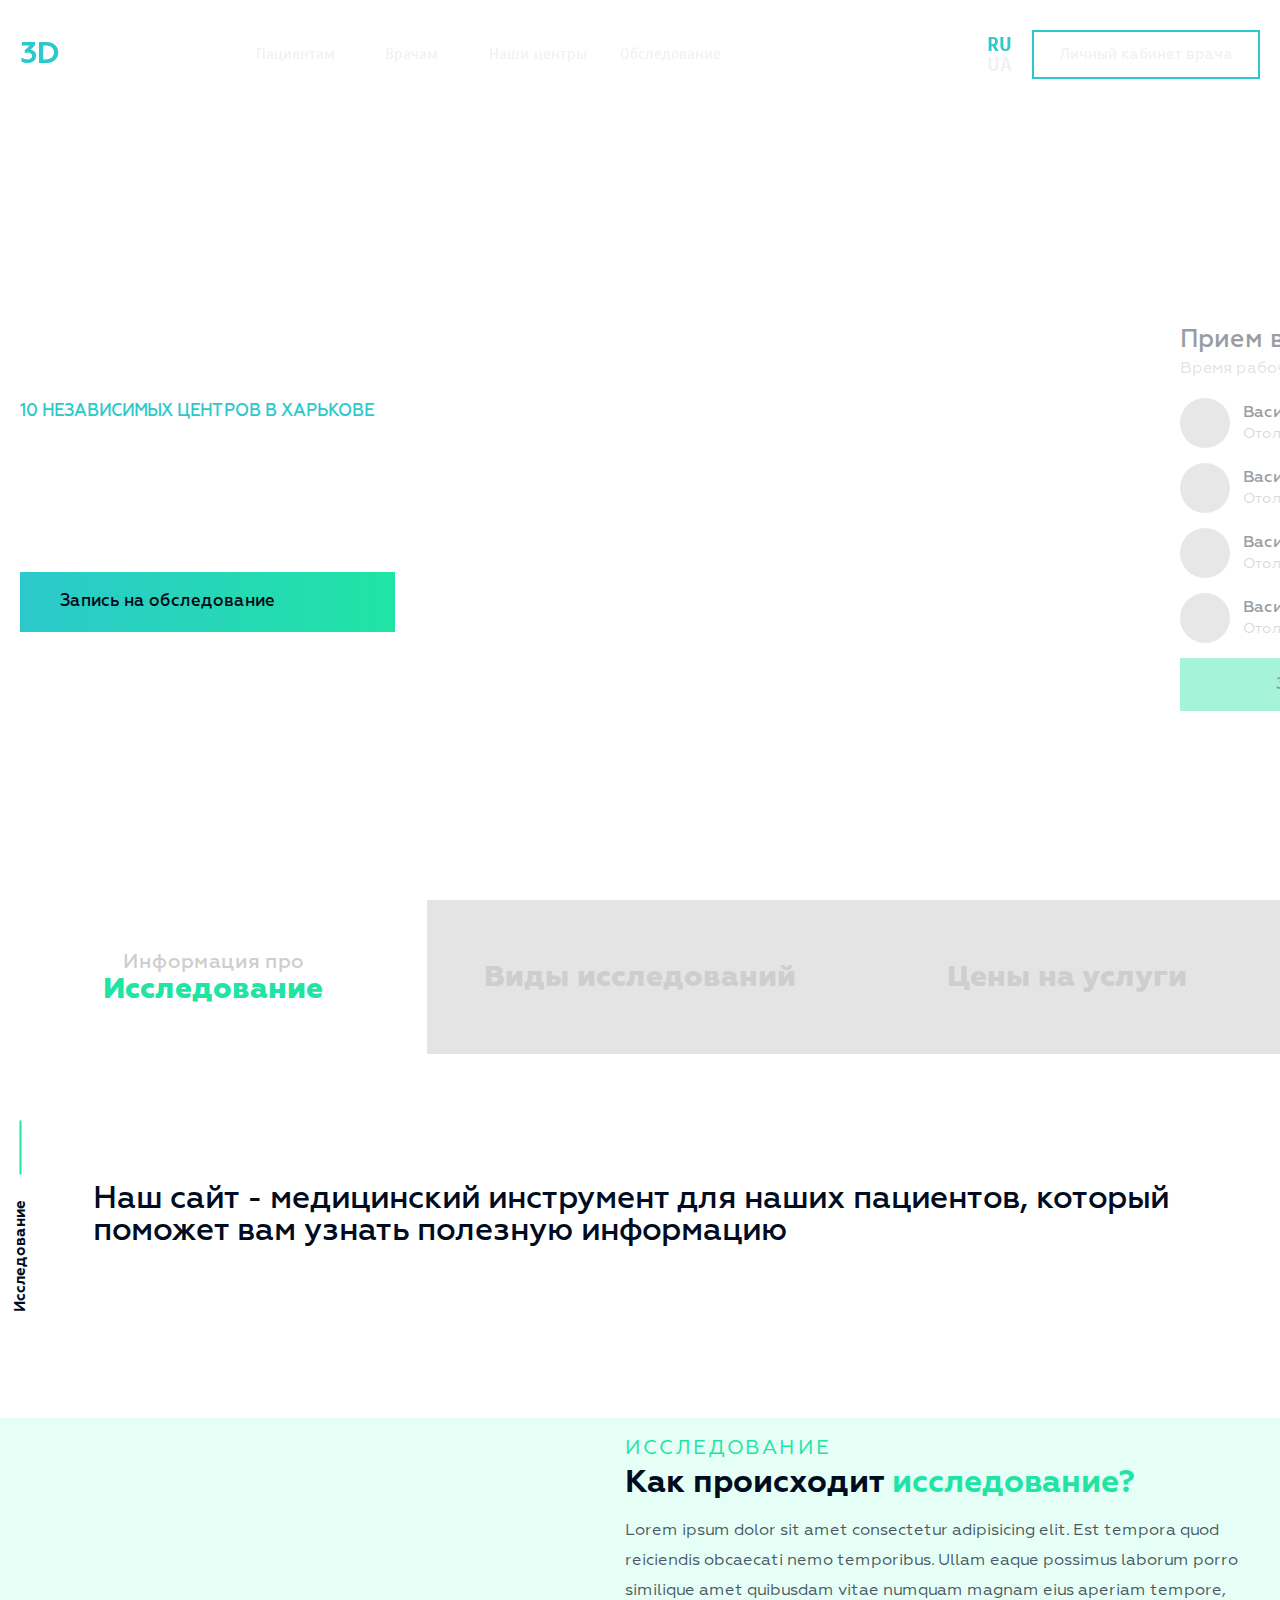
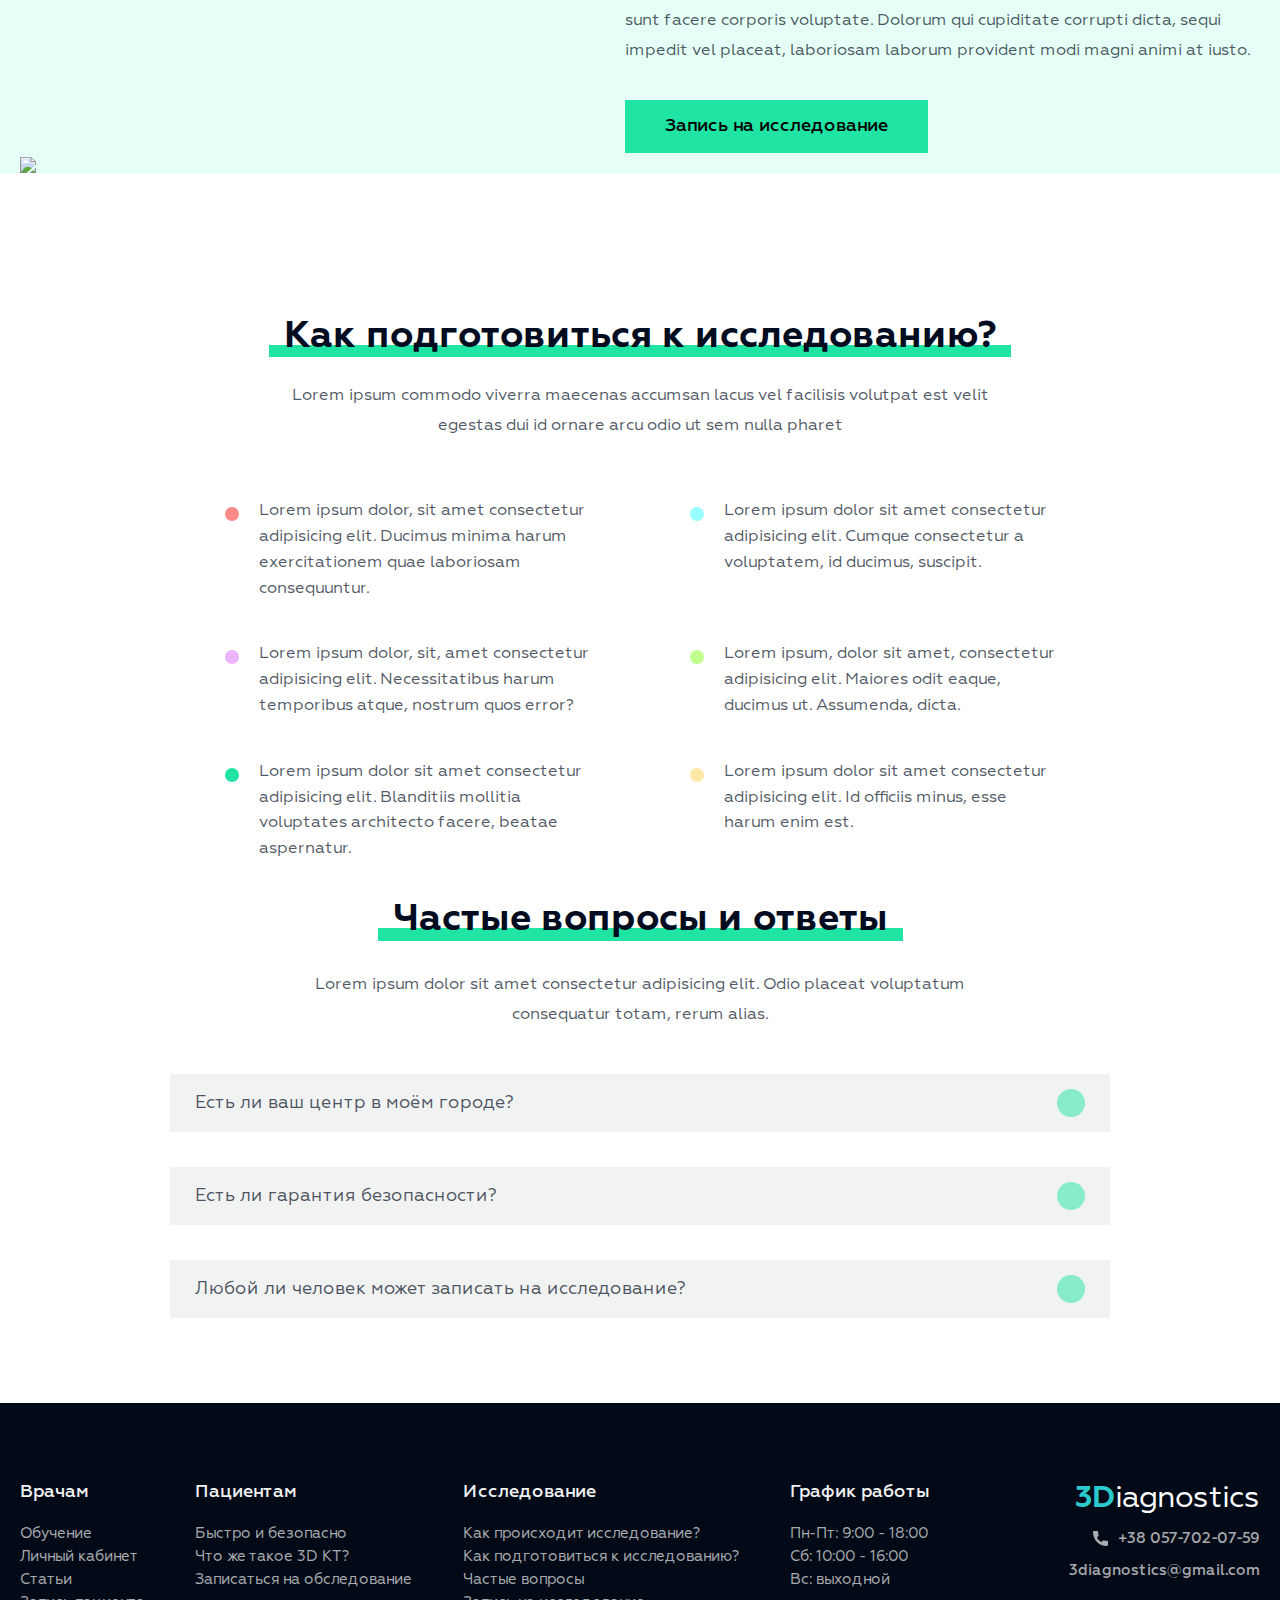
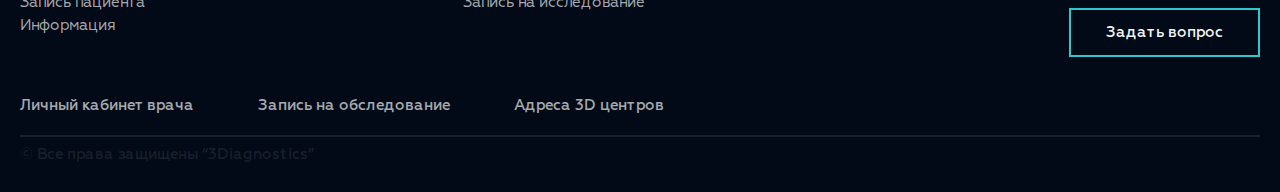
==== index.html @ 0a2e3991 "Add files via upload" ====
<!DOCTYPE html><html lang="ru"><head>	<meta charset="utf-8">	<meta name="viewport" content="width=device-width, initial-scale=1">	<title>Главная | 3Diagnostics</title>	<link rel="shortcut icon" href="img/favicon.ico">	<!-- шрифты -->	<link rel="preconnect" href="https://fonts.gstatic.com">	<link href="https://fonts.googleapis.com/css2?family=Scada:wght@400;700&display=swap" rel="stylesheet">	<link rel="stylesheet" href="css/fonts.min.css">	<!-- styles -->	<link rel="stylesheet" href="css/default.min.css">	<link rel="stylesheet" href="css/header.min.css">	<link rel="stylesheet" href="css/footer.min.css">	<link rel="stylesheet" href="css/home.min.css">	<!-- libs -->	<script src="https://ajax.googleapis.com/ajax/libs/jquery/3.5.1/jquery.min.js"></script>	<link rel="stylesheet" href="https://unpkg.com/swiper/swiper-bundle.min.css"></head><body>	<div class="wrapper">		<header class="header">	<div class="header__container _container">		<a href="/" class="header__logo logo"><span>3D</span>iagnostics</a>		<nav class="header__menu menu" data-da="header__mobile, 0, 992">			<ul class="menu__list">				<li class="menu__item menu__item_dropdown">					<a class="dropdown">Пациентам</a>					<ul class="dropdown-list">						<li class="dropdown-item"><a href="#">Что же такое 3D KT?</a></li>						<li class="dropdown-item"><a href="#">Быстро и безопасно</a></li>					</ul>				</li>				<li class="menu__item menu__item_dropdown">					<a class="dropdown">Врачам</a>					<ul class="dropdown-list">						<li class="dropdown-item"><a href="#">Обучение</a></li>						<li class="dropdown-item"><a href="#">Личный кабинет</a></li>						<li class="dropdown-item"><a href="#">Статьи</a></li>						<li class="dropdown-item"><a href="#">Запись пациента</a></li>						<li class="dropdown-item menu__item_dropdown" id="change_class" data-da="menu__list, 2, 992">							<a class="dropdown">Информация</a>							<ul class="dropdown-list">								<li class="dropdown-item"><a href="#">Терапевтам</a></li>								<li class="dropdown-item"><a href="#">Хирургам-имплантологам</a></li>								<li class="dropdown-item"><a href="#">Челюстно-лицевым хирургам</a></li>								<li class="dropdown-item"><a href="#">Пародонтологам</a></li>								<li class="dropdown-item"><a href="#">Ортопедам</a></li>								<li class="dropdown-item"><a href="#">Ортодонам</a></li>								<li class="dropdown-item"><a href="#">ЛОРам</a></li>							</ul>						</li>					</ul>				</li>				<li class="menu__item"><a href="#">Наши центры</a></li>				<li class="menu__item"><a href="#">Обследование</a></li>			</ul>		</nav>		<div class="header__contacts" data-da="header__mobile, 1, 992">			<a href="tel:0577020759" class="header__phone phone">				<svg viewBox="0 0 15 15" fill="none" xmlns="http://www.w3.org/2000/svg"><path d="M13.7964 9.84578C12.878 9.84578 11.9763 9.70215 11.1218 9.41977C10.7031 9.27695 10.1884 9.40797 9.93285 9.67043L8.24625 10.9436C6.29027 9.89953 5.08543 8.69508 4.05559 6.75379L5.29133 5.11113C5.61238 4.79051 5.72754 4.32215 5.58957 3.8827C5.30598 3.02371 5.16191 2.12242 5.16191 1.20367C5.16195 0.539961 4.62199 0 3.95832 0H1.20363C0.539961 0 0 0.539961 0 1.20363C0 8.81105 6.18898 15 13.7964 15C14.4601 15 15 14.46 15 13.7964V11.0494C15 10.3857 14.46 9.84578 13.7964 9.84578Z" /></svg>				<span>057-702-07-59</span>			</a>			<div class="header__lang lang">				<a href="#" class="lang__item _current" id="ru">RU</a>				<a href="#" class="lang__item" id="ua">UA</a>			</div>			<a href="#" class="header__btn btn">Личный кабинет врача</a>		</div>		<div class="header__mobile"></div>		<div class="header__area"></div>		<div class="header__burger"><span></span></div>	</div></header>		<main class="home">			<section class="main-block">				<div class="main-block__container _container">					<div class="main-block__bg"><video src="img/video.mp4" autoplay muted loop></video></div>					<div class="main-block__content">						<div class="main-block__subtitle">10 НЕЗАВИСИМЫХ ЦЕНТРОВ В ХАРЬКОВЕ</div>						<div class="main-block__title">НАША ДИАГНОСТИКА ПОМОГАЕТ ЛЕЧИТЬ ВАС КАЧЕСТВЕННО</div>						<a href="#" class="main-block__btn">Запись на обследование</a>					</div>					<div class="main-block__timetable timetable">						<div class="timetable__header">							<div class="timetable__title">Прием в выходные дни</div>							<div class="timetable__subtitle">Время рабочего дня врачей</div>						</div>						<div class="timetable__item">							<div class="timetable__avatar"></div>							<div class="timetable__about">								<div class="timetable__name">Василий Немчинов</div>								<div class="timetable__speciality">Отоларинголог</div>							</div>							<div class="timetable__time">7:00 - 12:30</div>						</div>						<div class="timetable__item">							<div class="timetable__avatar"></div>							<div class="timetable__about">								<div class="timetable__name">Василий Немчинов</div>								<div class="timetable__speciality">Отоларинголог</div>							</div>							<div class="timetable__time">7:00 - 12:30</div>						</div>						<div class="timetable__item">							<div class="timetable__avatar"></div>							<div class="timetable__about">								<div class="timetable__name">Василий Немчинов</div>								<div class="timetable__speciality">Отоларинголог</div>							</div>							<div class="timetable__time">7:00 - 12:30</div>						</div>						<div class="timetable__item">							<div class="timetable__avatar"></div>							<div class="timetable__about">								<div class="timetable__name">Василий Немчинов</div>								<div class="timetable__speciality">Отоларинголог</div>							</div>							<div class="timetable__time">7:00 - 12:30</div>						</div>						<a href="#" class="timetable__btn cyan-btn">Записаться на прием</a>					</div>				</div>			</section>			<section class="researches">				<div class="researches__tab-container">					<div class="researches__tab researches-tab _current">						<div class="researches-tab__subtitle">Информация про</div>						<div class="researches-tab__title">Исследование</div>					</div>					<div class="researches__tab researches-tab">						<div class="researches-tab__subtitle">Информация про</div>						<div class="researches-tab__title">Виды исследований</div>					</div>					<div class="researches__tab researches-tab">						<div class="researches-tab__subtitle">Информация про</div>						<div class="researches-tab__title">Цены на услуги</div>					</div>				</div>				<div class="researches__content">					<div class="researches__slide researches-slide research _current">						<div class="researches__container _container">							<h2 class="researches-slide__title research__title">								<p>Наш сайт - медицинский инструмент для наших пациентов, который поможет вам узнать полезную информацию</p>								<div class="side-word side-word_left_center"><span>Исследование</span></div>							</h2>						</div>						<div class="research-about">							<div class="research-about__container _container">								<div class="research-about__picture"><picture><source srcset="img/main_info_tab_pic.webp" type="image/webp"><img src="img/main_info_tab_pic.png"></picture></div>								<div class="research-about__content">									<div class="research-about__subtitle">Исследование</div>									<h3 class="research-about__title researches-slide__title"><p>Как происходит <span>исследование?</span></p></h3>									<div class="research-about__text researches__text">Lorem ipsum dolor sit amet consectetur adipisicing elit. Est tempora quod reiciendis obcaecati nemo temporibus. Ullam eaque possimus laborum porro similique amet quibusdam vitae numquam magnam eius aperiam tempore, sunt facere corporis voluptate. Dolorum qui cupiditate corrupti dicta, sequi impedit vel placeat, laboriosam laborum provident modi magni animi at iusto.</div>									<a href="#" class="research-about__btn cyan-btn">Запись на исследование</a>								</div>							</div>						</div>						<div class="research-prepare">							<div class="research-prepare__container _container">								<div class="research-prepare__title strip-title">									<div class="strip-title__content"><span>Как подготовиться к исследованию?</span></div>								</div>								<div class="research-prepare__subtitle researches__text researches__subtitle">Lorem ipsum commodo viverra maecenas accumsan lacus vel facilisis volutpat est velit egestas dui id ornare arcu odio ut sem nulla pharet</div>								<div class="research-prepare__content">									<div class="research-prepare__column"><div class="research-prepare__item researches__text">Lorem ipsum dolor, sit amet consectetur adipisicing elit. Ducimus minima harum exercitationem quae laboriosam consequuntur.</div></div>									<div class="research-prepare__column"><div class="research-prepare__item researches__text">Lorem ipsum dolor sit amet consectetur adipisicing elit. Cumque consectetur a voluptatem, id ducimus, suscipit.</div></div>									<div class="research-prepare__column"><div class="research-prepare__item researches__text">Lorem ipsum dolor, sit, amet consectetur adipisicing elit. Necessitatibus harum temporibus atque, nostrum quos error?</div></div>									<div class="research-prepare__column"><div class="research-prepare__item researches__text">Lorem ipsum, dolor sit amet, consectetur adipisicing elit. Maiores odit eaque, ducimus ut. Assumenda, dicta.</div></div>									<div class="research-prepare__column"><div class="research-prepare__item researches__text">Lorem ipsum dolor sit amet consectetur adipisicing elit. Blanditiis mollitia voluptates architecto facere, beatae aspernatur.</div></div>									<div class="research-prepare__column"><div class="research-prepare__item researches__text">Lorem ipsum dolor sit amet consectetur adipisicing elit. Id officiis minus, esse harum enim est.</div></div>								</div>							</div>						</div>						<div class="faq">							<div class="faq__container _container">								<div class="faq__title strip-title">									<div class="strip-title__content"><span>Частые вопросы и ответы</span></div>								</div>								<div class="faq__subtitle researches__subtitle researches__text">Lorem ipsum dolor sit amet consectetur adipisicing elit. Odio placeat voluptatum consequatur totam, rerum alias.</div>								<div class="faq__content">									<div class="faq__item question">										<div class="question__head">											<div class="question__text">Есть ли ваш центр в моём городе?</div>											<div class="question__dropdown"></div>										</div>										<div class="question__content">											<div class="question__answer">Lorem ipsum dolor sit amet consectetur adipisicing, elit. Alias, nisi.</div>										</div>									</div>									<div class="faq__item question">										<div class="question__head">											<div class="question__text">Есть ли гарантия безопасности?</div>											<div class="question__dropdown"></div>										</div>										<div class="question__content">											<div class="question__answer">Lorem ipsum dolor sit amet, consectetur adipisicing elit. Harum, repellendus aut atque qui dicta eos, sapiente optio provident porro aperiam voluptatibus, ullam rerum ducimus deleniti accusantium? Similique rerum harum ut!</div>										</div>									</div>									<div class="faq__item question">										<div class="question__head">											<div class="question__text">Любой ли человек может записать на исследование?</div>											<div class="question__dropdown"></div>										</div>										<div class="question__content">											<div class="question__answer">Lorem ipsum dolor sit amet consectetur, adipisicing elit. Excepturi, saepe officia vel velit nam optio esse? Impedit dicta nam at obcaecati corrupti alias dolorum eveniet optio eius voluptatem accusamus, deserunt sapiente amet, dolor quas odit delectus! Atque quasi possimus architecto minima dolor eligendi eius sit. Eveniet dolor, maxime voluptates pariatur, ad, tenetur veniam eaque distinctio voluptatum placeat alias reiciendis sed.</div>										</div>									</div>								</div>							</div>						</div>					</div>					<div class="researches__slide researches-slide type">						<div class="types-method">							<div class="types-method__container _container">								<div class="types-method__tab-container">									<div class="types-method__tab method-tab _current">3D томография</div>									<div class="types-method__tab method-tab">2D томография</div>									<div class="types-method__tab method-tab">Отличие 3D и 2D</div>								</div>								<div class="types-method__content">									<div class="types-method__slide method-slide _current">										<div class="method__picture"><picture><source srcset="img/types_research_pic.webp" type="image/webp"><img src="img/types_research_pic.png"></picture></div>										<div class="method__content">											<h4 class="method__title researches-slide__title"><p>Наша цель - популяризация метода компьютерной 3D томографии</p></h4>											<div class="method__text researches__text">Lorem ipsum dolor sit amet consectetur adipisicing elit. Porro necessitatibus quasi rerum officiis omnis commodi itaque. Assumenda, rem, omnis! Et quidem, cumque minus debitis natus, ad cupiditate, hic voluptatum impedit saepe, culpa. Maxime, itaque qui exercitationem illum nemo perferendis! Expedita, ducimus. Numquam possimus error ratione voluptas, corrupti reiciendis sit quos.</div>											<div class="method__btn-container">												<a href="#" class="method__btn cyan-btn">Запись на исследование</a>												<a href="#" class="method__btn link-btn">Узнать больше</a>											</div>										</div>									</div>									<div class="types-method__slide method-slide">										<div class="method__picture"><picture><source srcset="img/types_research_pic.webp" type="image/webp"><img src="img/types_research_pic.png"></picture></div>										<div class="method__content">											<h4 class="method__title researches-slide__title"><p>2D томография</p></h4>											<div class="method__text researches__text">Lorem ipsum dolor sit amet consectetur adipisicing elit. Porro necessitatibus quasi rerum officiis omnis commodi itaque. Assumenda, rem, omnis! Et quidem, cumque minus debitis natus, ad cupiditate, hic voluptatum impedit saepe, culpa. Maxime, itaque qui exercitationem illum nemo perferendis! Expedita, ducimus. Numquam possimus error ratione voluptas, corrupti reiciendis sit quos.</div>											<div class="method__btn-container">												<a href="#" class="method__btn cyan-btn">Запись на исследование</a>												<a href="#" class="method__btn link-btn">Узнать больше</a>											</div>										</div>									</div>									<div class="types-method__slide method-slide">										<div class="method__picture"><picture><source srcset="img/types_research_pic.webp" type="image/webp"><img src="img/types_research_pic.png"></picture></div>										<div class="method__content">											<h4 class="method__title researches-slide__title"><p>Отличие 3D и 2D</p></h4>											<div class="method__text researches__text">Lorem ipsum dolor sit amet consectetur adipisicing elit. Porro necessitatibus quasi rerum officiis omnis commodi itaque. Assumenda, rem, omnis! Et quidem, cumque minus debitis natus, ad cupiditate, hic voluptatum impedit saepe, culpa. Maxime, itaque qui exercitationem illum nemo perferendis! Expedita, ducimus. Numquam possimus error ratione voluptas, corrupti reiciendis sit quos.</div>											<div class="method__btn-container">												<a href="#" class="method__btn cyan-btn">Запись на исследование</a>												<a href="#" class="method__btn link-btn">Узнать больше</a>											</div>										</div>									</div>								</div>							</div>						</div>						<div class="services">							<div class="services__container _container">								<div class="services__content">									<div class="services__wrapper">										<div class="services__side-word side-word side-word_right_center"><span>Популярные услуги 3D</span></div>										<div class="services__title strip-title">											<div class="strip-title__content"><span>Популярные услуги</span></div>										</div>										<div class="services-slider swiper-container">											<div class="swiper-wrapper">												<div class="swiper-slide services-slide" data-num="01">													<div class="services-slide__wrapper">														<div class="services-slide__picture"><picture><source srcset="img/slider_pic.webp" type="image/webp"><img src="img/slider_pic.png"></picture></div>														<div class="services-slide__content">															<div class="services-slide__top">																<div class="services-slide__name service-name">КТ черепа</div>																<div class="services-slide__about service-about">15x15 см Vatech или 20x17 см Planmeca</div>															</div>															<div class="services-slide__bottom">																<div class="services-slide__price service-price"><span>Цена:</span><span>1000</span></div>															</div>														</div>													</div>												</div>												<div class="swiper-slide services-slide" data-num="02">													<div class="services-slide__wrapper">														<div class="services-slide__picture"><picture><source srcset="img/slider_pic.webp" type="image/webp"><img src="img/slider_pic.png"></picture></div>														<div class="services-slide__content">															<div class="services-slide__top">																<div class="services-slide__name service-name">КТ черепа</div>																<div class="services-slide__about service-about">15x15 см Vatech или 20x17 см Planmeca</div>															</div>															<div class="services-slide__bottom">																<div class="services-slide__price service-price"><span>Цена:</span><span>1000</span></div>															</div>														</div>													</div>												</div>												<div class="swiper-slide services-slide" data-num="03">													<div class="services-slide__wrapper">														<div class="services-slide__picture"><picture><source srcset="img/slider_pic.webp" type="image/webp"><img src="img/slider_pic.png"></picture></div>														<div class="services-slide__content">															<div class="services-slide__top">																<div class="services-slide__name service-name">КТ черепа</div>																<div class="services-slide__about service-about">15x15 см Vatech или 20x17 см Planmeca</div>															</div>															<div class="services-slide__bottom">																<div class="services-slide__price service-price"><span>Цена:</span><span>1000</span></div>															</div>														</div>													</div>												</div>												<div class="swiper-slide services-slide" data-num="04">													<div class="services-slide__wrapper">														<div class="services-slide__picture"><picture><source srcset="img/slider_pic.webp" type="image/webp"><img src="img/slider_pic.png"></picture></div>														<div class="services-slide__content">															<div class="services-slide__top">																<div class="services-slide__name service-name">КТ черепа</div>																<div class="services-slide__about service-about">15x15 см Vatech или 20x17 см Planmeca</div>															</div>															<div class="services-slide__bottom">																<div class="services-slide__price service-price"><span>Цена:</span><span>1000</span></div>															</div>														</div>													</div>												</div>												<div class="swiper-slide services-slide" data-num="05">													<div class="services-slide__wrapper">														<div class="services-slide__picture"><picture><source srcset="img/slider_pic.webp" type="image/webp"><img src="img/slider_pic.png"></picture></div>														<div class="services-slide__content">															<div class="services-slide__top">																<div class="services-slide__name service-name">КТ черепа</div>																<div class="services-slide__about service-about">15x15 см Vatech или 20x17 см Planmeca</div>															</div>															<div class="services-slide__bottom">																<div class="services-slide__price service-price"><span>Цена:</span><span>1000</span></div>															</div>														</div>													</div>												</div>											</div>										</div>										<div class="slider-nav services-navigation">											<div class="slider-arrow slider-prev services-arrow services-prev"></div>											<div class="slider-pagination services-pagination"></div>											<div class="slider-arrow slider-next services-arrow services-next"></div>										</div>									</div>								</div>							</div>						</div>					</div>					<div class="researches__slide researches-slide prices">						<div class="prices-popular">							<div class="prices__container _container">								<div class="prices__wrapper">									<div class="prices__title researches-slide__title"><p>Популярные услуги</p></div>									<div class="prices__side-word side-word side-word_left_top">Популярные услуги</div>									<div class="prices__content swiper-container">										<div class="swiper-wrapper">											<div class="swiper-slide prices-slide">												<div class="prices-slide__item prices-slide__item_big">													<div class="prices-slide__picture"><picture><source srcset="img/prices_1.webp" type="image/webp"><img src="img/prices_1.jpg"></picture></div>													<div class="prices-slide__content">														<div class="prices-slide__top">															<div class="prices-slide__name service-name">КТ двух челюстей</div>															<div class="prices-slide__about service-about">12x8,5 см Vatech или 16x9 см Planmeca</div>														</div>														<div class="prices-slide__bottom">															<div class="prices-slide__type service-type">3D</div>															<div class="prices-slide__price service-price"><span></span><span>1000</span></div>														</div>													</div>												</div>											</div>											<div class="swiper-slide prices-slide">												<div class="prices-slide__item">													<div class="prices-slide__picture"><picture><source srcset="img/prices_2.webp" type="image/webp"><img src="img/prices_2.jpg"></picture></div>													<div class="prices-slide__content">														<div class="prices-slide__top">															<div class="prices-slide__name service-name">КТ двух челюстей</div>															<div class="prices-slide__about service-about">5×5 см Vatech или 4×5 см Planmeca</div>														</div>														<div class="prices-slide__bottom">															<div class="prices-slide__type service-type">3D</div>															<div class="prices-slide__price service-price"><span></span><span>620</span></div>														</div>													</div>												</div>												<div class="prices-slide__item prices-slide__item_small">													<div class="prices-slide__content">														<div class="prices-slide__top">															<div class="prices-slide__name service-name">ОПТГ зубных рядов</div>														</div>														<div class="prices-slide__bottom">															<div class="prices-slide__type service-type">2D</div>															<div class="prices-slide__price service-price"><span></span><span>810</span></div>														</div>													</div>												</div>											</div>											<div class="swiper-slide prices-slide">												<div class="prices-slide__item prices-slide__item_big">													<div class="prices-slide__picture"><picture><source srcset="img/prices_3.webp" type="image/webp"><img src="img/prices_3.jpg"></picture></div>													<div class="prices-slide__content">														<div class="prices-slide__top">															<div class="prices-slide__name service-name">КТ черепа</div>															<div class="prices-slide__about service-about">5×5 см Vatech или 4×5 см Planmeca</div>														</div>														<div class="prices-slide__bottom">															<div class="prices-slide__type service-type">3D</div>															<div class="prices-slide__price service-price"><span></span><span>2500</span></div>														</div>													</div>												</div>											</div>											<div class="swiper-slide prices-slide">												<div class="prices-slide__item prices-slide__item_big">													<div class="prices-slide__picture"><picture><source srcset="img/prices_1.webp" type="image/webp"><img src="img/prices_1.jpg"></picture></div>													<div class="prices-slide__content">														<div class="prices-slide__top">															<div class="prices-slide__name service-name">КТ двух челюстей</div>															<div class="prices-slide__about service-about">12x8,5 см Vatech или 16x9 см Planmeca</div>														</div>														<div class="prices-slide__bottom">															<div class="prices-slide__type service-type">3D</div>															<div class="prices-slide__price service-price"><span></span><span>1000</span></div>														</div>													</div>												</div>											</div>											<div class="swiper-slide prices-slide">												<div class="prices-slide__item">													<div class="prices-slide__picture"><picture><source srcset="img/prices_2.webp" type="image/webp"><img src="img/prices_2.jpg"></picture></div>													<div class="prices-slide__content">														<div class="prices-slide__top">															<div class="prices-slide__name service-name">КТ двух челюстей</div>															<div class="prices-slide__about service-about">5×5 см Vatech или 4×5 см Planmeca</div>														</div>														<div class="prices-slide__bottom">															<div class="prices-slide__type service-type">3D</div>															<div class="prices-slide__price service-price"><span></span><span>620</span></div>														</div>													</div>												</div>												<div class="prices-slide__item prices-slide__item_small">													<div class="prices-slide__content">														<div class="prices-slide__top">															<div class="prices-slide__name service-name">ОПТГ зубных рядов</div>														</div>														<div class="prices-slide__bottom">															<div class="prices-slide__type service-type">2D</div>															<div class="prices-slide__price service-price"><span></span><span>810</span></div>														</div>													</div>												</div>											</div>											<div class="swiper-slide prices-slide">												<div class="prices-slide__item prices-slide__item_big">													<div class="prices-slide__picture"><picture><source srcset="img/prices_3.webp" type="image/webp"><img src="img/prices_3.jpg"></picture></div>													<div class="prices-slide__content">														<div class="prices-slide__top">															<div class="prices-slide__name service-name">КТ черепа</div>															<div class="prices-slide__about service-about">5×5 см Vatech или 4×5 см Planmeca</div>														</div>														<div class="prices-slide__bottom">															<div class="prices-slide__type service-type">3D</div>															<div class="prices-slide__price service-price"><span></span><span>2500</span></div>														</div>													</div>												</div>											</div>										</div>									</div>									<div class="slider-nav prices-navigation">										<div class="slider-arrow slider-prev prices-arrow prices-prev"></div>										<div class="slider-pagination prices-pagination"></div>										<div class="slider-arrow slider-next prices-arrow prices-next"></div>									</div>								</div>							</div>						</div>						<div class="tomography">							<div class="tomography__container _container">								<div class="tomography__wrapper">									<div class="tomography__column">										<div class="tomography__side-word side-word side-word_left_top"><span>Компьютерная томограрфия (КТ)</span></div>										<div class="tomography__item">											<div class="tomography__head">												<div class="tomography__title">3D</div>												<div class="tomography__tabs">													<div class="tomography__tab _current">Для стоматологов</div>													<div class="tomography__tab">Для отолорингологов</div>												</div>											</div>											<div class="tomography__content">												<div class="tomography__slide tomography-slide _current">													<div class="tomography-slide__top">														<div class="tomography-slide__title">Цифровая рентегнография</div>														<div class="tomography-slide__subtitle">Исследования предоставляются без расшифровки, распечатываются на фотобумаге, записываются на CD/DVD и отправляются на эл. почту</div>													</div>													<div class="tomography-slide__main">														<div class="tomography-slide__row">															<div class="tomography-slide__about">																<div class="tomography-slide__name">ТРГ</div>																<div class="tomography-slide__price">1000 - 1500</div>															</div>															<div class="tomography-slide__description">																<p>5×15 см Vatech или 20×17 см Planmeca с ВНЧС</p>																<p>(результат в течение 3 рабочих дней / 1 рабочего дня)</p>															</div>														</div>														<div class="tomography-slide__row">															<div class="tomography-slide__about">																<div class="tomography-slide__name">ТРГ</div>																<div class="tomography-slide__price">1000 - 1500</div>															</div>															<div class="tomography-slide__description">																<p>5×15 см Vatech или 20×17 см Planmeca с ВНЧС</p>																<p>(результат в течение 3 рабочих дней / 1 рабочего дня)</p>															</div>														</div>														<div class="tomography-slide__row">															<div class="tomography-slide__about">																<div class="tomography-slide__name">ТРГ</div>																<div class="tomography-slide__price">1000 - 1500</div>															</div>															<div class="tomography-slide__description">																<p>5×15 см Vatech или 20×17 см Planmeca с ВНЧС</p>																<p>(результат в течение 3 рабочих дней / 1 рабочего дня)</p>															</div>														</div>														<div class="tomography-slide__row">															<div class="tomography-slide__about">																<div class="tomography-slide__name">ТРГ</div>																<div class="tomography-slide__price">1000 - 1500</div>															</div>															<div class="tomography-slide__description">																<p>5×15 см Vatech или 20×17 см Planmeca с ВНЧС</p>																<p>(результат в течение 3 рабочих дней / 1 рабочего дня)</p>															</div>														</div>														<div class="tomography-slide__row">															<div class="tomography-slide__about">																<div class="tomography-slide__name">ТРГ</div>																<div class="tomography-slide__price">1000 - 1500</div>															</div>															<div class="tomography-slide__description">																<p>5×15 см Vatech или 20×17 см Planmeca с ВНЧС</p>																<p>(результат в течение 3 рабочих дней / 1 рабочего дня)</p>															</div>														</div>													</div>												</div>												<div class="tomography__slide tomography-slide">													<div class="tomography-slide__top">														<div class="tomography-slide__title">Цифровая рентегнография</div>														<div class="tomography-slide__subtitle">Исследования предоставляются без расшифровки, распечатываются на фотобумаге, записываются на CD/DVD и отправляются на эл. почту</div>													</div>													<div class="tomography-slide__main">														<div class="tomography-slide__row">															<div class="tomography-slide__about">																<div class="tomography-slide__name">ТРГ</div>																<div class="tomography-slide__price">1000 - 1500</div>															</div>															<div class="tomography-slide__description">																<p>5×15 см Vatech или 20×17 см Planmeca с ВНЧС</p>																<p>(результат в течение 3 рабочих дней / 1 рабочего дня)</p>															</div>														</div>														<div class="tomography-slide__row">															<div class="tomography-slide__about">																<div class="tomography-slide__name">ТРГ</div>																<div class="tomography-slide__price">1000 - 1500</div>															</div>															<div class="tomography-slide__description">																<p>5×15 см Vatech или 20×17 см Planmeca с ВНЧС</p>																<p>(результат в течение 3 рабочих дней / 1 рабочего дня)</p>															</div>														</div>													</div>												</div>											</div>										</div>									</div>									<div class="tomography__column">										<div class="tomography__side-word side-word side-word_right_top"><span>Цифровая рентгенография</span></div>										<div class="tomography__item">											<div class="tomography__head">												<div class="tomography__title">2D</div>											</div>											<div class="tomography__content">												<div class="tomography__slide tomography-slide _current">													<div class="tomography-slide__top">														<div class="tomography-slide__title">Цифровая рентегнография</div>														<div class="tomography-slide__subtitle">Исследования предоставляются без расшифровки, распечатываются на фотобумаге, записываются на CD/DVD и отправляются на эл. почту</div>													</div>													<div class="tomography-slide__main">														<div class="tomography-slide__row">															<div class="tomography-slide__about">																<div class="tomography-slide__name">ТРГ</div>																<div class="tomography-slide__price">1000 - 1500</div>															</div>															<div class="tomography-slide__description">																<p>5×15 см Vatech или 20×17 см Planmeca с ВНЧС</p>																<p>(результат в течение 3 рабочих дней / 1 рабочего дня)</p>															</div>														</div>														<div class="tomography-slide__row">															<div class="tomography-slide__about">																<div class="tomography-slide__name">ТРГ</div>																<div class="tomography-slide__price">1000 - 1500</div>															</div>															<div class="tomography-slide__description">																<p>5×15 см Vatech или 20×17 см Planmeca с ВНЧС</p>																<p>(результат в течение 3 рабочих дней / 1 рабочего дня)</p>															</div>														</div>														<div class="tomography-slide__row">															<div class="tomography-slide__about">																<div class="tomography-slide__name">ТРГ</div>																<div class="tomography-slide__price">1000 - 1500</div>															</div>															<div class="tomography-slide__description">																<p>5×15 см Vatech или 20×17 см Planmeca с ВНЧС</p>																<p>(результат в течение 3 рабочих дней / 1 рабочего дня)</p>															</div>														</div>													</div>												</div>											</div>										</div>									</div>								</div>							</div>						</div>					</div>				</div>			</section>		</main>		<footer class="footer">	<div class="footer__container _container">		<div class="footer__top">			<div class="footer__content">				<div class="footer__column">					<div class="footer__column-name">Врачам</div>					<div class="footer__column-content">						<a href="#" class="footer__link">Обучение</a>						<a href="#" class="footer__link">Личный кабинет</a>						<a href="#" class="footer__link">Статьи</a>						<a href="#" class="footer__link">Запись пациента</a>						<a href="#" class="footer__link">Информация</a>					</div>				</div>				<div class="footer__column">					<div class="footer__column-name">Пациентам</div>					<div class="footer__column-content">						<a href="#" class="footer__link">Быстро и безопасно</a>						<a href="#" class="footer__link">Что же такое 3D KT?</a>						<a href="#" class="footer__link">Записаться на обследование</a>					</div>				</div>				<div class="footer__column">					<div class="footer__column-name">Исследование</div>					<div class="footer__column-content">						<a href="#" class="footer__link">Как происходит исследование?</a>						<a href="#" class="footer__link">Как подготовиться к исследованию?</a>						<a href="#" class="footer__link">Частые вопросы</a>						<a href="#" class="footer__link">Запись на исследование</a>					</div>				</div>				<div class="footer__column">					<div class="footer__column-name">График работы</div>					<div class="footer__column-content">						<div class="footer__link"><span>Пн-Пт:</span> 9:00 - 18:00</div>						<div class="footer__link"><span>Сб:</span> 10:00 - 16:00</div>						<div class="footer__link"><span>Вс:</span> выходной</div>					</div>				</div>			</div>			<div class="footer__info">				<a href="/" class="footer__logo logo"><span>3D</span>iagnostics</a>				<a href="#" class="footer__phone">					<svg width="15" height="15" viewBox="0 0 15 15" fill="none" xmlns="http://www.w3.org/2000/svg"><path d="M13.7964 9.84578C12.878 9.84578 11.9763 9.70215 11.1218 9.41977C10.7031 9.27695 10.1884 9.40797 9.93285 9.67043L8.24625 10.9436C6.29027 9.89953 5.08543 8.69508 4.05559 6.75379L5.29133 5.11113C5.61238 4.79051 5.72754 4.32215 5.58957 3.8827C5.30598 3.02371 5.16191 2.12242 5.16191 1.20367C5.16195 0.539961 4.62199 0 3.95832 0H1.20363C0.539961 0 0 0.539961 0 1.20363C0 8.81105 6.18898 15 13.7964 15C14.4601 15 15 14.46 15 13.7964V11.0494C15 10.3857 14.46 9.84578 13.7964 9.84578Z" /></svg>					<span>+38 057-702-07-59</span>				</a>				<a href="#" class="footer__email">3diagnostics@gmail.com</a>				<a href="#" class="footer__btn btn">Задать вопрос</a>			</div>		</div>		<div class="footer__bottom">			<div class="footer__bottom-links">				<div class="footer__bottom-content">					<a href="#" class="footer__alone-link">Личный кабинет врача</a>					<a href="#" class="footer__alone-link">Запись на обследование</a>					<a href="#" class="footer__alone-link">Адреса 3D центров</a>				</div>			</div>			<div class="footer__copyright">&copy; Все права защищены “3Diagnostics” <span id="year"></span></div>		</div>	</div></footer>	</div>	<!-- scripts -->	<script src="https://unpkg.com/swiper/swiper-bundle.min.js"></script>	<script src="js/scripts.min.js"></script>	<script src="js/home.min.js"></script></body></html>
---- css/fonts.min.css ----
@font-face{font-family:Geometria;font-display:swap;src:url(../fonts/Geometria-Bold.woff) format("woff"),url(../fonts/Geometria-Bold.woff2) format("woff2");font-weight:700;font-style:normal}@font-face{font-family:Geometria;font-display:swap;src:url(../fonts/Geometria-ExtraBold.woff) format("woff"),url(../fonts/Geometria-ExtraBold.woff2) format("woff2");font-weight:800;font-style:normal}@font-face{font-family:Geometria;font-display:swap;src:url(../fonts/Geometria-Medium.woff) format("woff"),url(../fonts/Geometria-Medium.woff2) format("woff2");font-weight:500;font-style:normal}@font-face{font-family:Geometria;font-display:swap;src:url(../fonts/Geometria-Regular.woff) format("woff"),url(../fonts/Geometria-Regular.woff2) format("woff2");font-weight:400;font-style:normal}
---- css/default.min.css ----
*{padding:0;margin:0;border:0}*,:after,:before{-webkit-box-sizing:border-box;box-sizing:border-box}:active,:focus{outline:0}a:active,a:focus{outline:0}aside,footer,header,nav{display:block}body,html{height:100%;width:100%;font-size:100%;line-height:1;font-size:14px;-ms-text-size-adjust:100%;-moz-text-size-adjust:100%;-webkit-text-size-adjust:100%}button,input,textarea{font-family:Geometria;font-size:14px}body{font-family:Geometria}input::-ms-clear{display:none}button{cursor:pointer}button::-moz-focus-inner{padding:0;border:0}a,a:visited{text-decoration:none}a:hover{text-decoration:none}ul li{list-style:none}input:focus::-webkit-input-placeholder{opacity:0}input:focus::-moz-placeholder{opacity:0}input:focus:-ms-input-placeholder{opacity:0}input:focus::-ms-input-placeholder{opacity:0}input:focus::placeholder{opacity:0}textarea:focus::-webkit-input-placeholder{opacity:0}textarea:focus::-moz-placeholder{opacity:0}textarea:focus:-ms-input-placeholder{opacity:0}textarea:focus::-ms-input-placeholder{opacity:0}textarea:focus::placeholder{opacity:0}img{vertical-align:top}h1,h2,h3,h4,h5,h6{font-size:inherit;font-weight:400}.ibg{background-position:center;background-size:cover;background-repeat:no-repeat;position:relative;width:100%;height:100%;position:absolute;top:0;left:0}.ibg img{width:0;height:0;position:absolute;top:0;left:0;opacity:0;visibility:hidden}._container{max-width:1480px;width:100%;margin:0 auto;padding:0 20px}body{background:#fff}body._lock{overflow:hidden}.head{padding:0 0 40px 0}.head__title{font-size:calc(24px + 26 * ((100vw - 320px)/ (1920 - 320)));margin:0 0 25px 0;color:#f1f2f2;font-weight:700}.head__content{display:-webkit-box;display:-ms-flexbox;display:flex}.head__links-container{display:-webkit-box;display:-ms-flexbox;display:flex;margin:0 calc(20px + 280 * ((100vw - 768px)/ (1920 - 768))) 0 0;-ms-flex-wrap:wrap;flex-wrap:wrap}.head__links-container:last-child{margin:0}.head__link{color:rgba(241,242,242,.6);font-size:18px;margin:0 calc(10px + 50 * ((100vw - 320px)/ (1920 - 320))) 20px 0;-webkit-transition:.4s all ease;-o-transition:.4s all ease;transition:.4s all ease}.head__link:last-child{margin:0}.head__link_download,.head__link_video{padding:0 0 0 22px;position:relative}.head__link_download:before,.head__link_video:before{content:'';width:16px;height:16px;position:absolute;left:0;top:0}.head__link_video:before{background:url(../img/play.svg) 0 0 no-repeat}.head__link_download:before{background:url(../img/download_lb.svg) 0 0 no-repeat}.page{padding:109px 0 0 0;position:relative}.page:before{content:'';width:100%;height:400px;position:absolute;top:0;left:0;z-index:-1;background:#020a17}.cyan-btn{padding:15px 40px;color:#000;font-size:18px;line-height:calc(23/18);font-weight:500;background:#20e4a4;width:100%;display:block;text-align:center;-webkit-transition:.4s all ease;-o-transition:.4s all ease;transition:.4s all ease}.logo{font-size:30px;color:#fff;-webkit-transition:.4s all ease;-o-transition:.4s all ease;transition:.4s all ease}.logo span{font-weight:700;color:#2cc9cc}.strip-title{display:-webkit-box;display:-ms-flexbox;display:flex;-webkit-box-pack:center;-ms-flex-pack:center;justify-content:center}.strip-title span{position:relative;z-index:1;font-weight:700;color:#010c21;font-size:calc(20px + 30 * ((100vw - 375px)/ (1920 - 375)))}.strip-title__content{text-align:center;position:relative}.strip-title__content:before{content:'';width:calc(100% + 30px);left:-15px;bottom:-2px;height:calc(8px + 7 * ((100vw - 320px)/ (1920 - 320)));background:#20e4a4;position:absolute;z-index:0}.menu__list{display:-webkit-box;display:-ms-flexbox;display:flex;-webkit-box-align:center;-ms-flex-align:center;align-items:center;margin:0 calc(-10px + -15 * ((100vw - 768px)/ (1920 - 768)))}.menu__item{cursor:pointer;margin:0 calc(10px + 15 * ((100vw - 768px)/ (1920 - 768)))}.menu__item a{font-family:Scada;font-size:calc(15px + 3 * ((100vw - 992px)/ (1920 - 992)));color:#f1f2f2;-webkit-transition:.4s all ease;-o-transition:.4s all ease;transition:.4s all ease}.menu__item_dropdown{padding:0 17px 0 0;position:relative}.menu__item_dropdown:before{content:'';-webkit-transition:.4s all ease;-o-transition:.4s all ease;transition:.4s all ease;width:12px;height:5px;position:absolute;right:0;top:50%;-webkit-transform:translate(0,-50%);-ms-transform:translate(0,-50%);transform:translate(0,-50%);background:url(../img/dropdown_arrow.svg) 0 0/100% auto no-repeat}.nav{margin:0 0 35px 0}.nav__list{display:-webkit-box;display:-ms-flexbox;display:flex}.nav__item{-webkit-transition:.4s all ease;-o-transition:.4s all ease;transition:.4s all ease}.nav__item a{font-size:18px;color:#f1f2f2}.nav__item_nome{margin:0 54px 0 0;opacity:.4}.nav__item_current{position:relative}.nav__item_current:before{content:'';width:4px;height:4px;left:-25px;top:50%;-webkit-transform:translate(0,-50%);-ms-transform:translate(0,-50%);transform:translate(0,-50%);background:#f1f2f2;border-radius:50%;position:absolute}.dropdown-list{opacity:0;visibility:hidden;-webkit-transition:.4s all ease;-o-transition:.4s all ease;transition:.4s all ease;position:absolute}.dropdown-list .dropdown-list{left:100%;top:0}.dropdown-item{padding:10px 15px;background:#e7e7e7;white-space:nowrap;border-bottom:1px solid #c4c4c4;-webkit-transition:.4s all ease;-o-transition:.4s all ease;transition:.4s all ease}.dropdown-item a{color:#010c21}.dropdown-item:last-child{border-bottom:none}.dropdown-item.menu__item_dropdown{padding:10px 42px 10px 15px}.dropdown-item.menu__item_dropdown:before{content:'';width:22px;position:absolute;height:12px;right:15px;top:50%;-webkit-transform:translate(0,-50%);-ms-transform:translate(0,-50%);transform:translate(0,-50%);background:url(../img/arrow_right.svg) 0 0/100% auto no-repeat}.phone{display:-webkit-box;display:-ms-flexbox;display:flex;-webkit-box-align:center;-ms-flex-align:center;align-items:center}.phone svg{fill:#f1f2f2;margin:0 10px 0 0;width:15px;height:15px}.phone span{color:#f1f2f2;font-size:20px;font-weight:700}.phone span,.phone svg{-webkit-transition:.4s all ease;-o-transition:.4s all ease;transition:.4s all ease}.lang{display:-webkit-box;display:-ms-flexbox;display:flex;-webkit-box-orient:vertical;-webkit-box-direction:normal;-ms-flex-direction:column;flex-direction:column;-webkit-box-align:center;-ms-flex-align:center;align-items:center;margin:0 20px 0 0}.lang__item{font-family:Scada;font-weight:700;font-size:20px;color:#f1f2f2;-webkit-transition:.4s all ease;-o-transition:.4s all ease;transition:.4s all ease}.lang__item._current{color:#2cc9cc}.btn{display:-webkit-box;display:-ms-flexbox;display:flex;-webkit-box-pack:center;-ms-flex-pack:center;justify-content:center;-webkit-box-align:center;-ms-flex-align:center;align-items:center;padding:15px 25px;border:2px solid #2cc9cc;font-weight:500;font-size:15px;color:#f1f2f2;-webkit-transition:.4s all ease;-o-transition:.4s all ease;transition:.4s all ease}.link-btn{font-weight:500;font-size:18px;color:rgba(2,10,23,.7);-webkit-transition:.4s all ease;-o-transition:.4s all ease;transition:.4s all ease}.side-word{position:absolute;font-weight:700;font-size:15px;color:#010c21;display:-webkit-box;display:-ms-flexbox;display:flex;-webkit-box-align:center;-ms-flex-align:center;align-items:center}.side-word span{margin:0 25px 0 0}.side-word:after{content:'';height:2px;width:54px;display:block;background:#20e4a4}.side-word_left_center{top:50%;-webkit-transform:translate(-50%,-50%) rotate(-90deg);-ms-transform:translate(-50%,-50%) rotate(-90deg);transform:translate(-50%,-50%) rotate(-90deg);left:0}.side-word_right_center{right:0;top:50%;-webkit-transform:translate(46.5%,-50%) rotate(-90deg);-ms-transform:translate(46.5%,-50%) rotate(-90deg);transform:translate(46.5%,-50%) rotate(-90deg)}.side-word_right_top{right:0;top:110px;-webkit-transform:translate(46.5%,-50%) rotate(-90deg);-ms-transform:translate(46.5%,-50%) rotate(-90deg);transform:translate(46.5%,-50%) rotate(-90deg)}.side-word_left_top{left:0;top:110px;-webkit-transform:translate(-46.5%,-50%) rotate(-90deg);-ms-transform:translate(-46.5%,-50%) rotate(-90deg);transform:translate(-46.5%,-50%) rotate(-90deg)}.service-name{font-size:30px;color:#010c21;margin:0 0 10px 0}.service-about{font-size:15px;line-height:25px;color:rgba(1,12,33,.7)}.service-type{font-size:20px;color:rgba(1,12,33,.7)}.service-price{display:-webkit-box;display:-ms-flexbox;display:flex;-webkit-box-pack:justify;-ms-flex-pack:justify;justify-content:space-between}.service-price span{font-size:30px}.service-price span:first-child{color:#000}.service-price span:last-child{font-weight:500;color:#010c21}.service-price span:last-child:after{color:#20e4a4;font-weight:700;content:' \20B4'}.slider-nav{-webkit-box-pack:center;-ms-flex-pack:center;justify-content:center;width:300px;position:absolute;bottom:40px;z-index:1;right:180px;display:-webkit-box;display:-ms-flexbox;display:flex;-webkit-box-align:center;-ms-flex-align:center;align-items:center}.slider-arrow{height:14px;width:60px;cursor:pointer;-webkit-transition:.4s all ease;-o-transition:.4s all ease;transition:.4s all ease}.slider-arrow.swiper-button-disabled{opacity:.3;cursor:default}.slider-prev{background:url(../img/prev-arrow.svg) 0 0/auto 100% no-repeat}.slider-next{background:url(../img/next-arrow.svg) 0 0/auto 100% no-repeat}.slider-pagination .swiper-pagination-bullet{width:9px;height:9px;background:#cecece;margin:0 9px;opacity:1;-webkit-transition:.4s all ease;-o-transition:.4s all ease;transition:.4s all ease}.slider-pagination .swiper-pagination-bullet-active{background:0 0;border:2px solid #20e4a4}@media (min-width:992px){.head__link:hover{color:#f1f2f2}.cyan-btn:hover{background:#2cc9cc}.logo:hover{color:#2cc9cc}.menu__item:hover>a{color:#2cc9cc}.menu__item_dropdown:hover:before{background:url(../img/dropdown_arrow_lightblue.svg) 0 0/100% auto no-repeat}.menu__item_dropdown:hover>.dropdown-list{opacity:1;visibility:visible}.nav__item_nome:hover{opacity:1}.dropdown-item:hover{background:#2cc9cc}.dropdown-item.menu__item_dropdown:hover:before{background:url(../img/arrow_right.svg) 0 0/100% auto no-repeat}.phone:hover span{color:#2cc9cc}.phone:hover svg{fill:#2cc9cc}.lang__item:hover{color:#2cc9cc}.btn:hover{background:#2cc9cc}.link-btn:hover{color:#020a17}}@media (min-width:1921px){.strip-title span{font-size:50px}.strip-title__content:before{height:15px}.menu__list{margin:0 -25px}.menu__item{margin:0 25px}}@media (max-width:1150px){.slider-nav{right:calc(0px + 180 * ((100vw - 768px)/ (1150 - 768)))}}@media (max-width:992px){.head__content{-webkit-box-orient:vertical;-webkit-box-direction:normal;-ms-flex-direction:column;flex-direction:column}.head__links-container{margin:0 0 20px 0}}@media (max-width:768px){._container{max-width:1460px;padding:0 10px}.cyan-btn{padding:15px 20px}.nav__item a{font-size:14px}.nav__item_nome{margin:0 24px 0 0}.nav__item_current:before{left:-13px}.side-word{display:none}.slider-nav{right:50%;-webkit-transform:translate(50%,0);-ms-transform:translate(50%,0);transform:translate(50%,0)}}@media (max-width:600px){.strip-title__content:before{display:none}}
---- css/header.min.css ----
.header{padding:30px 0;width:100%;z-index:5;position:fixed;top:0;left:0}.header_bg{background:#020a17}.header._bg{background:rgba(2,10,23,.9)}.header__container{display:-webkit-box;display:-ms-flexbox;display:flex;-webkit-box-align:center;-ms-flex-align:center;align-items:center}.header__logo{margin:0 calc(20px + 70 * ((100vw - 768px)/ (1920 - 768))) 0 0}.header__contacts{display:-webkit-box;display:-ms-flexbox;display:flex;-webkit-box-align:center;-ms-flex-align:center;align-items:center}.header__contacts_full{-webkit-box-flex:1;-ms-flex:1 1 auto;flex:1 1 auto;-webkit-box-pack:end;-ms-flex-pack:end;justify-content:flex-end}.header__menu{-webkit-box-flex:1;-ms-flex:1 1 auto;flex:1 1 auto}.header__phone{margin:0 calc(10px + 30 * ((100vw - 1280px)/ (1920 - 1280))) 0 0}.header__mobile{overflow:auto;position:fixed;right:0;top:0;height:100%;z-index:2;display:-webkit-box;display:-ms-flexbox;display:flex;-webkit-box-orient:vertical;-webkit-box-direction:normal;-ms-flex-direction:column;flex-direction:column;-webkit-box-align:center;-ms-flex-align:center;align-items:center;padding:100px 0 20px 0;background:#f1f2f2;-webkit-transform:translate(10%,0);-ms-transform:translate(10%,0);transform:translate(10%,0);opacity:0;visibility:hidden;-webkit-transition:.4s all ease;-o-transition:.4s all ease;transition:.4s all ease}.header__area{position:fixed;width:100%;height:100%;top:0;left:0;z-index:1;background:rgba(0,0,0,.7);opacity:0;visibility:hidden;-webkit-transition:.4s all ease;-o-transition:.4s all ease;transition:.4s all ease}.header__burger{z-index:3;width:50px;height:50px;position:relative;-webkit-transform:translate(10px,0);-ms-transform:translate(10px,0);transform:translate(10px,0)}.header__burger span,.header__burger:after,.header__burger:before{content:'';width:30px;background:#f1f2f2;height:2px;position:absolute;-webkit-transition:.4s all ease;-o-transition:.4s all ease;transition:.4s all ease}.header__burger:before{top:18px}.header__burger:after{bottom:18px}.header__burger span{top:50%;-webkit-transform:translateY(-1px);-ms-transform:translateY(-1px);transform:translateY(-1px)}.header._active .header__area,.header._active .header__mobile{opacity:1;visibility:visible}.header._active .header__mobile{-webkit-transform:translate(0,0);-ms-transform:translate(0,0);transform:translate(0,0)}.header._active .header__burger span{-webkit-transform:scale(0);-ms-transform:scale(0);transform:scale(0)}.header._active .header__burger:before{top:24px;-webkit-transform:rotate(45deg);-ms-transform:rotate(45deg);transform:rotate(45deg)}.header._active .header__burger:after{bottom:24px;-webkit-transform:rotate(-45deg);-ms-transform:rotate(-45deg);transform:rotate(-45deg)}.header._active .header__burger:after,.header._active .header__burger:before{background:#010c21}@media (min-width:993px){.header__area,.header__burger,.header__mobile{display:none}}@media (min-width:1921px){.header__logo{margin:0 90px 0 0}}@media (max-width:1280px){.header__phone{display:none}}@media (max-width:992px){.header{padding:15px 0}.header__container{-webkit-box-pack:justify;-ms-flex-pack:justify;justify-content:space-between}.header__contacts{-webkit-box-orient:vertical;-webkit-box-direction:normal;-ms-flex-direction:column;flex-direction:column;padding:0 20px}.header__contacts_full{-webkit-box-pack:start;-ms-flex-pack:start;justify-content:flex-start}.header__menu{width:100%}.header__menu .menu__list{-webkit-box-orient:vertical;-webkit-box-direction:normal;-ms-flex-direction:column;flex-direction:column;margin:0}.header__menu .menu__item{margin:0 0 10px;padding:0;width:100%;display:-webkit-box;display:-ms-flexbox;display:flex;-webkit-box-orient:vertical;-webkit-box-direction:normal;-ms-flex-direction:column;flex-direction:column;-webkit-box-align:center;-ms-flex-align:center;align-items:center}.header__menu .menu__item:last-child{margin:0 0 30px 0}.header__menu .menu__item:before{display:none}.header__menu .menu__item a{color:#010c21}.header__menu .menu__item>a{font-size:20px}.header__menu .menu__item_dropdown:before{background:0 0}.header__menu .menu__item_dropdown>a{margin:0 0 5px 0;position:relative;padding:0 23px 0 0}.header__menu .menu__item_dropdown>a:before{content:'';-webkit-transition:.4s all ease;-o-transition:.4s all ease;transition:.4s all ease;width:18px;height:8px;position:absolute;right:0;top:50%;-webkit-transform:translate(0,-50%);-ms-transform:translate(0,-50%);transform:translate(0,-50%);background:url(../img/dropdown_arrow_black.svg) 0 0/100% auto no-repeat}.header__menu .menu__item_dropdown._active .dropdown-list{opacity:1;visibility:visible;height:auto}.header__menu .dropdown-list{width:100%;text-align:center;position:static;-webkit-transition:.4s all ease;-o-transition:.4s all ease;transition:.4s all ease;height:0}.header__menu .dropdown-item a{font-size:16px}.header__phone{display:block;margin:0 0 20px 0}.header__phone span{color:#010c21}.header__phone svg{fill:#010c21}.header__lang{-webkit-box-orient:horizontal;-webkit-box-direction:normal;-ms-flex-direction:row;flex-direction:row;margin:0 0 20px 0}.header__lang .lang__item{color:#010c21}.header__lang .lang__item._current{color:#2cc9cc}.header__lang .lang__item:first-child{margin:0 10px 0 0}.header__btn{color:#010c21}}
---- css/footer.min.css ----
.footer{padding:80px 0 30px;background:#020a17}.footer__top{display:-webkit-box;display:-ms-flexbox;display:flex}.footer__bottom{overflow:hidden}.footer__bottom-links{border-bottom:2px solid rgba(241,242,242,.1)}.footer__bottom-content{margin:0 -30px}.footer__alone-link{display:inline-block;margin:0 30px 20px;font-weight:500;font-size:15px;line-height:calc(19/15);color:rgba(241,242,242,.7);-webkit-transition:.4s all ease;-o-transition:.4s all ease;transition:.4s all ease}.footer__copyright{margin:10px 0 0 0;display:inline-block;font-size:15px;font-weight:500;color:rgba(241,242,242,.1)}.footer__content{-webkit-box-flex:1;-ms-flex:1 1 auto;flex:1 1 auto;display:-webkit-box;display:-ms-flexbox;display:flex;margin:0 calc(20px + 180 * ((100vw - 768px)/ (1920 - 768))) 0 -10px;-ms-flex-wrap:wrap;flex-wrap:wrap}.footer__column{-webkit-box-flex:1;-ms-flex:1 0 auto;flex:1 0 auto;padding:0 10px;margin:0 0 55px 0}.footer__column-name{font-weight:500;font-size:18px;color:#f1f2f2;margin:0 0 25px 0}.footer__column-content{display:-webkit-box;display:-ms-flexbox;display:flex;-webkit-box-orient:vertical;-webkit-box-direction:normal;-ms-flex-direction:column;flex-direction:column}.footer__link{margin:0 0 8px 0;font-size:15px;color:rgba(241,242,242,.7);-webkit-transition:.4s all ease;-o-transition:.4s all ease;transition:.4s all ease}.footer__info{display:-webkit-box;display:-ms-flexbox;display:flex;-webkit-box-orient:vertical;-webkit-box-direction:normal;-ms-flex-direction:column;flex-direction:column;-webkit-box-align:end;-ms-flex-align:end;align-items:flex-end}.footer__btn{text-align:center;width:100%}.footer__logo{margin:0 0 15px 0}.footer__phone{display:-webkit-box;display:-ms-flexbox;display:flex;-webkit-box-align:center;-ms-flex-align:center;align-items:center;font-size:15px;font-weight:500;line-height:calc(19/15);margin:0 0 15px 0;color:rgba(241,242,242,.7)}.footer__phone svg{margin:0 10px 0 0;fill:rgba(241,242,242,.7)}.footer__email{color:rgba(241,242,242,.7);font-size:15px;margin:0 0 30px 0;font-weight:500}@media (min-width:992px){.footer__alone-link:hover{color:#f1f2f2}.footer__link:hover{color:#f1f2f2}.footer__phone:hover{text-decoration:underline}.footer__email:hover{text-decoration:underline}}@media (max-width:992px){.footer__column{-webkit-box-flex:0;-ms-flex:0 1 50%;flex:0 1 50%}}@media (max-width:768px){.footer__top{-webkit-box-orient:vertical;-webkit-box-direction:normal;-ms-flex-direction:column;flex-direction:column;-webkit-box-align:center;-ms-flex-align:center;align-items:center}.footer__bottom{display:-webkit-box;display:-ms-flexbox;display:flex;-webkit-box-orient:vertical;-webkit-box-direction:normal;-ms-flex-direction:column;flex-direction:column;-webkit-box-align:center;-ms-flex-align:center;align-items:center}.footer__bottom-content{display:-webkit-box;display:-ms-flexbox;display:flex;-webkit-box-pack:center;-ms-flex-pack:center;justify-content:center;-ms-flex-wrap:wrap;flex-wrap:wrap}.footer__copyright{font-size:13px}.footer__content{margin:0}.footer__column{display:-webkit-box;display:-ms-flexbox;display:flex;-webkit-box-orient:vertical;-webkit-box-direction:normal;-ms-flex-direction:column;flex-direction:column;-webkit-box-align:center;-ms-flex-align:center;align-items:center;text-align:center}.footer__column-name{font-size:20px}.footer__link{font-size:16px}.footer__info{margin:0 0 50px 0;-webkit-box-align:center;-ms-flex-align:center;align-items:center;text-align:center}}@media (max-width:600px){.footer__column{-webkit-box-flex:0;-ms-flex:0 1 100%;flex:0 1 100%}}@media (max-width:452px){.footer{padding:30px 0}}
---- css/home.min.css ----
.timetable{position:absolute;right:0;z-index:1;background:#fff;padding:30px 40px;max-width:460px;width:100%}.timetable__header{margin:0 0 20px 0}.timetable__title{font-weight:500;font-size:25px;line-height:calc(31/25);color:#020a17;margin:0 0 2px 0}.timetable__subtitle{font-size:16px;line-height:calc(20/16);color:rgba(0,0,0,.3)}.timetable__item{display:-webkit-box;display:-ms-flexbox;display:flex;-webkit-box-align:center;-ms-flex-align:center;align-items:center;margin:0 0 15px 0}.timetable__avatar{-webkit-box-flex:0;-ms-flex:0 0 50px;flex:0 0 50px;height:50px;display:-webkit-box;display:-ms-flexbox;display:flex;-webkit-box-pack:center;-ms-flex-pack:center;justify-content:center;-webkit-box-align:center;-ms-flex-align:center;align-items:center;background:#c4c4c4;border-radius:50%;margin:0 calc(10px + 5 * ((100vw - 320px)/ (1920 - 320))) 0 0}.timetable__about{-webkit-box-flex:1;-ms-flex:1 1 auto;flex:1 1 auto;margin:0 calc(10px + 30 * ((100vw - 320px)/ (1920 - 320))) 0 0}.timetable__name{font-size:calc(15px + 2 * ((100vw - 320px)/ (1920 - 320)));font-weight:500;line-height:calc(21/17);color:#020a17}.timetable__speciality{line-height:calc(18/14);font-size:calc(13px + 3 * ((100vw - 320px)/ (1920 - 320)));color:rgba(2,10,23,.4)}.timetable__time{color:#20e4a4;font-size:calc(14px + 4 * ((100vw - 320px)/ (1920 - 320)));line-height:calc(23/18)}.main-block{min-height:100vh;position:relative;overflow:hidden;display:-webkit-box;display:-ms-flexbox;display:flex;padding:156px 0 20px 0}.main-block__container{display:-webkit-box;display:-ms-flexbox;display:flex;-webkit-box-align:center;-ms-flex-align:center;align-items:center}.main-block__bg video{z-index:0;width:100%;height:100%;-o-object-fit:cover;object-fit:cover;position:absolute;top:50%;left:50%;-webkit-transform:translate(-50%,-50%);-ms-transform:translate(-50%,-50%);transform:translate(-50%,-50%)}.main-block__content{position:relative;z-index:1;display:-webkit-box;display:-ms-flexbox;display:flex;-webkit-box-orient:vertical;-webkit-box-direction:normal;-ms-flex-direction:column;flex-direction:column;-webkit-box-align:start;-ms-flex-align:start;align-items:flex-start}.main-block__subtitle{font-weight:500;font-size:calc(12px + 8 * ((100vw - 320px)/ (1920 - 320)));color:#2cc9cc;margin:0 0 10px 0;text-transform:uppercase}.main-block__title{font-size:calc(25px + 35 * ((100vw - 320px)/ (1920 - 320)));font-weight:800;line-height:calc(1.1);color:#fff;text-transform:uppercase;max-width:880px;margin:0 0 40px 0}.main-block__btn{padding:20px 120px 20px 40px;background:-webkit-gradient(linear,left top,right top,from(#2cc9cc),to(#20e4a4));background:-o-linear-gradient(left,#2cc9cc 0,#20e4a4 100%);background:linear-gradient(90deg,#2cc9cc 0,#20e4a4 100%);-webkit-transition:.4s all ease;-o-transition:.4s all ease;transition:.4s all ease;font-weight:500;font-size:calc(12px + 8 * ((100vw - 320px)/ (1920 - 320)));line-height:calc(25/20);color:#020a17;position:relative;display:block}.main-block__btn:before{content:'';position:absolute;right:40px;width:60px;height:20px;top:50%;-webkit-transform:translate(0,-50%);-ms-transform:translate(0,-50%);transform:translate(0,-50%);background:url(../img/long_arrow.svg) center center/100% auto no-repeat}.main-block__timetable{right:-320px;opacity:.4;-webkit-transition:.4s all ease;-o-transition:.4s all ease;transition:.4s all ease}.researches__tab-container{display:-webkit-box;display:-ms-flexbox;display:flex}.researches__text{color:rgba(1,12,33,.7);font-size:calc(14px + 4 * ((100vw - 320px)/ (1920 - 320)));line-height:calc(21px + 15 * ((100vw - 320px)/ (1920 - 320)))}.researches__subtitle{max-width:700px;text-align:center}.researches-tab{-webkit-box-flex:0;-ms-flex:0 1 33.333%;flex:0 1 33.333%;padding:calc(20px + 50 * ((100vw - 320px)/ (1920 - 320))) 20px;background:#e4e4e4;display:-webkit-box;display:-ms-flexbox;display:flex;-webkit-box-orient:vertical;-webkit-box-direction:normal;-ms-flex-direction:column;flex-direction:column;-webkit-box-align:center;-ms-flex-align:center;align-items:center;-webkit-box-pack:center;-ms-flex-pack:center;justify-content:center;cursor:pointer}.researches-tab__subtitle{opacity:0;visibility:hidden;line-height:25px;height:0;font-size:20px;font-weight:500;color:#cecece;-webkit-transition:.4s all ease;-o-transition:.4s all ease;transition:.4s all ease}.researches-tab__title{font-weight:800;font-size:calc(27px + 8 * ((100vw - 992px)/ (1920 - 992)));color:#cecece}.researches-tab._current{background:#fff}.researches-tab._current .researches-tab__subtitle{opacity:1;visibility:visible;height:25px}.researches-tab._current .researches-tab__title{color:#20e4a4}.researches-slide{opacity:0;visibility:hidden;top:0;width:0;position:absolute;height:0;overflow:hidden}.researches-slide .researches-slide__title p{font-weight:700;font-size:calc(20px + 20 * ((100vw - 375px)/ (1920 - 375)));color:#010c21}.researches-slide h2.researches-slide__title p{font-weight:500}.researches-slide h3.researches-slide__title p span{color:#20e4a4}.researches-slide h4.researches-slide__title p{font-size:calc(20px + 14 * ((100vw - 375px)/ (1920 - 375)))}.researches-slide._current{width:auto;position:static;opacity:1;height:auto;visibility:visible}.research{padding:130px 0 0 0}.research__title{position:relative;padding:0 0 0 calc(40px + 75 * ((100vw - 768px)/ (1920 - 768)));margin:0 0 130px 0}.research-about{background:#e6fff6;position:relative}.research-about:before{content:'';height:40px;width:100%;position:absolute;top:0;left:0;background:#fff}.research-about__container{display:-webkit-box;display:-ms-flexbox;display:flex;-webkit-box-align:end;-ms-flex-align:end;align-items:flex-end}.research-about__picture{position:relative;z-index:2;-webkit-box-flex:0;-ms-flex:0 0 45%;flex:0 0 45%;margin:0 calc(20px + 60 * ((100vw - 768px)/ (1920 - 768))) 0 0}.research-about__picture img{width:100%}.research-about__content{padding:60px 0 20px 0;display:-webkit-box;display:-ms-flexbox;display:flex;-webkit-box-orient:vertical;-webkit-box-direction:normal;-ms-flex-direction:column;flex-direction:column;-webkit-box-align:start;-ms-flex-align:start;align-items:flex-start}.research-about__subtitle{font-size:20px;color:#20e4a4;margin:0 0 10px 0;letter-spacing:.12em;text-transform:uppercase}.research-about__title{margin:0 0 15px 0}.research-about__text{margin:0 0 35px 0}.research-about__btn{width:auto}.research-prepare{padding:145px 0 0 0}.research-prepare__title{margin:0 0 25px 0}.research-prepare__container{display:-webkit-box;display:-ms-flexbox;display:flex;-webkit-box-orient:vertical;-webkit-box-direction:normal;-ms-flex-direction:column;flex-direction:column;-webkit-box-align:center;-ms-flex-align:center;align-items:center;overflow:hidden}.research-prepare__subtitle{margin:0 0 calc(30px + 45 * ((100vw - 320px)/ (1920 - 320))) 0}.research-prepare__content{max-width:930px;display:-webkit-box;display:-ms-flexbox;display:flex;-ms-flex-wrap:wrap;flex-wrap:wrap;margin:0 -50px}.research-prepare__column{-webkit-box-flex:0;-ms-flex:0 1 50%;flex:0 1 50%;padding:0 50px;margin:0 0 40px 0}.research-prepare__column:nth-child(1) .research-prepare__item:before{background:#ff8989}.research-prepare__column:nth-child(2) .research-prepare__item:before{background:#97fdff}.research-prepare__column:nth-child(3) .research-prepare__item:before{background:#ebb4ff}.research-prepare__column:nth-child(4) .research-prepare__item:before{background:#c1ff8f}.research-prepare__column:nth-child(5) .research-prepare__item:before{background:#20e4a4}.research-prepare__column:nth-child(6) .research-prepare__item:before{background:#ffe7a8}.research-prepare__item{padding:0 0 0 34px;position:relative;line-height:calc(21px + 8 * ((100vw - 320px)/ (1920 - 320)))}.research-prepare__item:before{content:'';width:14px;height:14px;position:absolute;top:10px;left:0;border-radius:50%}.faq{padding:0 0 50px 0}.faq__container{display:-webkit-box;display:-ms-flexbox;display:flex;-webkit-box-orient:vertical;-webkit-box-direction:normal;-ms-flex-direction:column;flex-direction:column;-webkit-box-align:center;-ms-flex-align:center;align-items:center}.faq__title{margin:0 0 30px 0}.faq__subtitle{margin:0 0 45px 0}.faq__content{max-width:940px;width:100%}.question{margin:0 0 35px 0;position:relative}.question__head{position:relative;z-index:1;padding:15px 25px;display:-webkit-box;display:-ms-flexbox;display:flex;-webkit-box-pack:justify;-ms-flex-pack:justify;justify-content:space-between;cursor:pointer;background:#f1f2f2;-webkit-transition:.4s all ease;-o-transition:.4s all ease;transition:.4s all ease;-webkit-box-align:center;-ms-flex-align:center;align-items:center}.question__text{font-size:18px;line-height:1.2;color:rgba(1,12,33,.7)}.question__dropdown{margin:0 0 0 20px;-webkit-box-flex:0;-ms-flex:0 0 28px;flex:0 0 28px;height:28px;background:#88ebcb;border-radius:50%;position:relative;-webkit-transition:.4s all ease;-o-transition:.4s all ease;transition:.4s all ease}.question__dropdown:before{content:'';width:16px;height:16px;position:absolute;top:55%;left:50%;-webkit-transform:translate(-50%,-50%);-ms-transform:translate(-50%,-50%);transform:translate(-50%,-50%);background:url(../img/dropdown_arrow.svg) center center/100% auto no-repeat}.question__content{opacity:0;visibility:hidden;padding:15px 25px;background:#e4e4e4;position:absolute;-webkit-transition:opacity .5s linear,visibility .5s linear;-o-transition:opacity .5s linear,visibility .5s linear;transition:opacity .5s linear,visibility .5s linear;bottom:0;height:0;overflow:hidden;left:0}.question__answer{color:#010c21;font-size:16px;line-height:calc(25/16)}.question._active .question__dropdown{-webkit-transform:rotate(180deg);-ms-transform:rotate(180deg);transform:rotate(180deg)}.question._active .question__content{height:auto;position:relative;opacity:1;visibility:visible}.types-method{padding:100px 0 0 0}.types-method__container{position:relative}.types-method__tab-container{position:absolute;right:20px;bottom:calc(100% + 20px);display:-webkit-box;display:-ms-flexbox;display:flex}.types-method__tab{margin:0 40px 0 0}.method-tab{font-weight:500;font-size:20px;color:#cecece;cursor:pointer;-webkit-transition:.4s all ease;-o-transition:.4s all ease;transition:.4s all ease}.method-tab:last-child{margin:0}.method-tab._current{color:#20e4a4}.method-slide{display:-webkit-box;display:-ms-flexbox;display:flex;-webkit-box-align:center;-ms-flex-align:center;align-items:center;opacity:0;visibility:hidden;position:absolute;-webkit-transition:.4s all ease;-o-transition:.4s all ease;transition:.4s all ease}.method-slide._current{position:static;visibility:visible;opacity:1}.method__picture{-webkit-box-flex:0;-ms-flex:0 0 45%;flex:0 0 45%;margin:0 calc(20px + 55 * ((100vw - 768px)/ (1920 - 768))) 0 0}.method__picture img{width:100%}.method__content{padding:20px 0}.method__title{margin:0 0 25px 0}.method__text{margin:0 0 40px 0}.method__btn-container{display:-webkit-box;display:-ms-flexbox;display:flex;-webkit-box-align:center;-ms-flex-align:center;align-items:center}.method__btn{max-width:310px}.method__btn:first-child{margin:0 80px 0 0}.services{padding:100px 0 0 0}.services__content{padding:180px 0 140px;position:relative}.services__content:before{content:'';height:100%;width:60%;position:absolute;background:#f1f2f2;right:0;top:0}.services__side-word{right:60px}.services__title{margin:0 0 35px 0}.services__wrapper{position:relative}.services-slide{display:-webkit-box;display:-ms-flexbox;display:flex;padding:0 180px 0 0;-webkit-box-pack:end;-ms-flex-pack:end;justify-content:flex-end;position:relative}.services-slide:before{content:attr(data-num);position:absolute;font-size:200px;font-weight:700;color:#fff;z-index:-1;top:-30px;right:325px}.services-slide__picture{max-width:550px;-webkit-box-flex:0;-ms-flex:0 0 60%;flex:0 0 60%}.services-slide__picture img{width:100%;height:100%;-o-object-fit:cover;object-fit:cover}.services-slide__wrapper{max-width:900px;width:100%;display:-webkit-box;display:-ms-flexbox;display:flex;-webkit-box-pack:justify;-ms-flex-pack:justify;justify-content:space-between}.services-slide__content{max-width:295px;-webkit-box-flex:0;-ms-flex:0 0 100%;flex:0 0 100%;padding:0 0 100px 0;display:-webkit-box;display:-ms-flexbox;display:flex;-webkit-box-orient:vertical;-webkit-box-direction:normal;-ms-flex-direction:column;flex-direction:column;-webkit-box-pack:end;-ms-flex-pack:end;justify-content:flex-end;margin:0 0 0 20px}.services-slide__top{margin:0 0 40px 0}.prices{padding:85px 0 0 0}.prices__title{margin:0 0 40px 0}.prices__wrapper{padding:0 0 0 calc(20px + 80 * ((100vw - 768px)/ (1920 - 768)));position:relative}.prices__content{margin:0 0 140px 0}.prices-slide{height:550px!important;display:-webkit-box;display:-ms-flexbox;display:flex;-webkit-box-orient:vertical;-webkit-box-direction:normal;-ms-flex-direction:column;flex-direction:column}.prices-slide__item{margin:0 0 20px 0;background:rgba(241,242,242,.7);padding:20px;display:-webkit-box;display:-ms-flexbox;display:flex;-webkit-box-orient:vertical;-webkit-box-direction:normal;-ms-flex-direction:column;flex-direction:column}.prices-slide__item:last-child{margin:0}.prices-slide__item_big{height:100%}.prices-slide__item_small{-webkit-box-flex:1;-ms-flex:1 1 auto;flex:1 1 auto}.prices-slide__picture{max-width:100%;width:100%;margin:0 0 20px 0}.prices-slide__picture img{width:100%}.prices-slide__content{-webkit-box-flex:1;-ms-flex:1 1 auto;flex:1 1 auto;display:-webkit-box;display:-ms-flexbox;display:flex;-webkit-box-orient:vertical;-webkit-box-direction:normal;-ms-flex-direction:column;flex-direction:column}.prices-slide__top{-webkit-box-flex:1;-ms-flex:1 1 auto;flex:1 1 auto}.prices-slide__name{font-size:25px;color:#000;font-weight:500}.prices-slide__bottom{display:-webkit-box;display:-ms-flexbox;display:flex;-webkit-box-align:center;-ms-flex-align:center;align-items:center;-webkit-box-pack:justify;-ms-flex-pack:justify;justify-content:space-between}.prices-navigation{right:0;bottom:-44px}.tomography__wrapper{padding:0 calc(20px + 80 * ((100vw - 768px)/ (1920 - 768))) 75px 0;display:-webkit-box;display:-ms-flexbox;display:flex;margin:0 calc(-20px + -50 * ((100vw - 768px)/ (1920 - 768)))}.tomography__column{-webkit-box-flex:0;-ms-flex:0 1 50%;flex:0 1 50%;position:relative;padding:0 calc(20px + 50 * ((100vw - 768px)/ (1920 - 768)))}.tomography__head{display:-webkit-box;display:-ms-flexbox;display:flex;-webkit-box-pack:justify;-ms-flex-pack:justify;justify-content:space-between;padding:0 0 15px 0;border-bottom:3px solid #20e4a4;margin:0 0 35px 0}.tomography__side-word{font-size:12px}.tomography__title{color:#20e4a4;font-weight:500;font-size:30px;line-height:calc(25/30)}.tomography__tabs{display:-webkit-box;display:-ms-flexbox;display:flex}.tomography__tab{cursor:pointer;font-weight:500;font-size:calc(12px + 3 * ((100vw - 768px)/ (1920 - 768)));line-height:calc(25/15);color:#cecece;-webkit-transition:.4s all ease;-o-transition:.4s all ease;transition:.4s all ease}.tomography__tab:first-child{margin:0 30px 0 0}.tomography__tab._current{color:#20e4a4}.tomography__content{position:relative}.tomography-slide{background:rgba(241,242,242,.7);position:absolute;left:10%;top:0;-webkit-transition:.4s all ease;-o-transition:.4s all ease;transition:.4s all ease;opacity:0;visibility:hidden}.tomography-slide._current{left:0;position:relative;opacity:1;visibility:visible}.tomography-slide__top{padding:20px;border-bottom:1px solid #e4e4e4}.tomography-slide__title{color:#010c21;font-size:20px;font-weight:500;line-height:calc(25/20);margin:0 0 6px 0}.tomography-slide__subtitle{font-size:15px;line-height:calc(20/15);color:rgba(1,12,33,.7)}.tomography-slide__row{padding:20px;border-bottom:1px solid #e4e4e4}.tomography-slide__row:last-child{border-bottom:none}.tomography-slide__about{display:-webkit-box;display:-ms-flexbox;display:flex;-webkit-box-pack:justify;-ms-flex-pack:justify;justify-content:space-between;margin:0 0 10px 0}.tomography-slide__name{font-size:18px;line-height:calc(20/18);font-weight:500;color:#20e4a4}.tomography-slide__price{font-weight:500;font-size:18px;line-height:calc(20/18);color:#000}.tomography-slide__price:after{content:' \20B4';color:#20e4a4}.tomography-slide__description{font-size:14px;line-height:calc(20/14);color:rgba(1,12,33,.5)}@media (min-width:992px){.main-block__btn:hover{padding:20px 130px 20px 40px}.main-block__timetable:hover{right:0;opacity:1}.question__head:hover{background:#f6f6f6}.method-tab:hover{color:#20e4a4}.tomography__tab:hover{text-decoration:underline}}@media (min-width:1921px){.researches__text{font-size:18px;line-height:36px}.researches-tab{padding:70px 20px}.researches-tab__title{font-size:35px}.researches-slide .researches-slide__title p{font-size:40px}.researches-slide h4.researches-slide__title p{font-size:34px}.research__title{padding:0 0 0 115px}.research-about__picture{margin:0 80px 0 0}.research-prepare__subtitle{margin:0 0 75px 0}.research-prepare__item{line-height:calc(29/18)}.method__picture{margin:0 75px 0 0}}@media (max-width:1150px){.services-slide{padding:0 calc(0px + 180 * ((100vw - 768px)/ (1150 - 768))) 0 0}.services-slide:before{font-size:calc(100px + 100 * ((100vw - 320px)/ (1150 - 320)));right:calc(0px + 325 * ((100vw - 320px)/ (1150 - 320)));color:#f1f2f2}.tomography__tab:first-child{margin:0 10px 0 0}}@media (max-width:1080px){.method__btn-container{-webkit-box-orient:vertical;-webkit-box-direction:normal;-ms-flex-direction:column;flex-direction:column;-webkit-box-align:start;-ms-flex-align:start;align-items:flex-start}.method__btn:first-child{margin:0 0 20px 0}}@media (max-width:992px){.timetable{padding:20px;opacity:1;margin:30px 0 0 0}.main-block{padding:110px 0 20px 0}.main-block__container{-webkit-box-pack:center;-ms-flex-pack:center;justify-content:center;-webkit-box-orient:vertical;-webkit-box-direction:normal;-ms-flex-direction:column;flex-direction:column}.main-block__content{-webkit-box-align:center;-ms-flex-align:center;align-items:center;text-align:center}.main-block__title{margin:0 0 10px 0}.main-block__btn:before{right:15px}.main-block__btn{padding:15px 95px 15px 15px}.main-block__timetable{position:static}.researches__tab-container{-webkit-box-orient:vertical;-webkit-box-direction:normal;-ms-flex-direction:column;flex-direction:column}.researches-tab__subtitle{font-size:16px}.researches-tab__title{font-size:calc(24px + 3 * ((100vw - 320px)/ (992 - 320)))}.services__side-word{display:none}.services-slide__picture{-webkit-box-flex:1;-ms-flex:1 1 auto;flex:1 1 auto}.tomography__head{-webkit-box-align:center;-ms-flex-align:center;align-items:center}.tomography__tabs{-webkit-box-orient:vertical;-webkit-box-direction:normal;-ms-flex-direction:column;flex-direction:column;-webkit-box-align:end;-ms-flex-align:end;align-items:flex-end}.tomography__tab:first-child{margin:0}.tomography-slide__top{padding:10px}.tomography-slide__title{font-size:16px}.tomography-slide__subtitle{font-size:14px}.tomography-slide__row{padding:10px}.tomography-slide__description{font-size:12px}}@media (max-width:768px){.timetable__title{font-size:20px}.research__title{padding:0;margin:0 0 50px 0}.research{padding:50px 0 0 0}.research-about:before{display:none}.research-about__picture{display:none}.research-about__content{padding:20px 0}.research-prepare{padding:50px 0 0 0}.research-prepare__content{margin:0 -15px}.research-prepare__column{padding:0 15px}.research-prepare__item:before{top:5px;width:10px;height:10px}.faq{padding:0 0 15px 0}.method__picture{display:none}.method__content{padding:0 0 50px}.method__btn-container{-webkit-box-orient:horizontal;-webkit-box-direction:normal;-ms-flex-direction:row;flex-direction:row;-webkit-box-align:center;-ms-flex-align:center;align-items:center}.method__btn:first-child{margin:0 20px 0 0}.services__content{padding:0 0 140px}.services__content:before{display:none}.services-slide:before{top:auto;bottom:120px;right:50px}.services-slide__picture{max-width:100%;width:100%;margin:0 0 30px 0}.services-slide__wrapper{-webkit-box-orient:vertical;-webkit-box-direction:normal;-ms-flex-direction:column;flex-direction:column;-webkit-box-align:center;-ms-flex-align:center;align-items:center}.services-slide__content{margin:0;max-width:300px;-webkit-box-flex:1;-ms-flex:1 0 auto;flex:1 0 auto}.prices__wrapper{padding:0}.prices-slide{height:700px!important}.prices-slide__item{padding:10px}.prices-navigation{right:50%}.tomography__wrapper{padding:0;-webkit-box-orient:vertical;-webkit-box-direction:normal;-ms-flex-direction:column;flex-direction:column}.tomography__column{margin:0 0 50px 0}.tomography__tabs{-webkit-box-orient:horizontal;-webkit-box-direction:normal;-ms-flex-direction:row;flex-direction:row;-webkit-box-align:center;-ms-flex-align:center;align-items:center}.tomography__tab:first-child{margin:0 30px 0 0}.tomography__tab{font-size:15px}.tomography-slide__title{font-size:calc(15px + 5 * ((100vw - 320px)/ (768 - 320)))}.tomography-slide__subtitle{font-size:calc(14px + 2 * ((100vw - 320px)/ (768 - 320)))}.tomography-slide__description{font-size:calc(13px + 2 * ((100vw - 320px)/ (768 - 320)))}}@media (max-width:600px){.research-prepare__content{margin:0}.research-prepare__column{-webkit-box-flex:0;-ms-flex:0 1 100%;flex:0 1 100%;padding:0;margin:0 0 25px 0}.question__head{padding:10px}.question__text{font-size:16px;line-height:1.1}.question__dropdown{-webkit-box-flex:0;-ms-flex:0 0 25px;flex:0 0 25px;height:25px}.question__dropdown:before{width:14px;height:14px}.question__content{padding:10px}.question__answer{font-size:15px;line-height:1.2}.types-method__tab-container{-ms-flex-wrap:wrap;flex-wrap:wrap;-webkit-box-pack:center;-ms-flex-pack:center;justify-content:center;position:static;margin:0 -15px 30px}.types-method__tab{margin:0 15px 20px}.types-method__tab:last-child{margin:0 15px 20px}.method__title{text-align:center}.method__text{text-align:center}.method__btn-container{-webkit-box-orient:vertical;-webkit-box-direction:normal;-ms-flex-direction:column;flex-direction:column;-webkit-box-align:center;-ms-flex-align:center;align-items:center}.method__btn:first-child{margin:0 0 20px 0}}@media (max-width:550px){.prices-slide{height:600px!important}}@media (max-width:425px){.timetable{padding:10px;width:100%}.research-about{width:100%}.prices-slide{height:500px!important}.tomography__tabs{-webkit-box-orient:vertical;-webkit-box-direction:normal;-ms-flex-direction:column;flex-direction:column;-webkit-box-align:end;-ms-flex-align:end;align-items:flex-end}.tomography__tab:first-child{margin:0}}
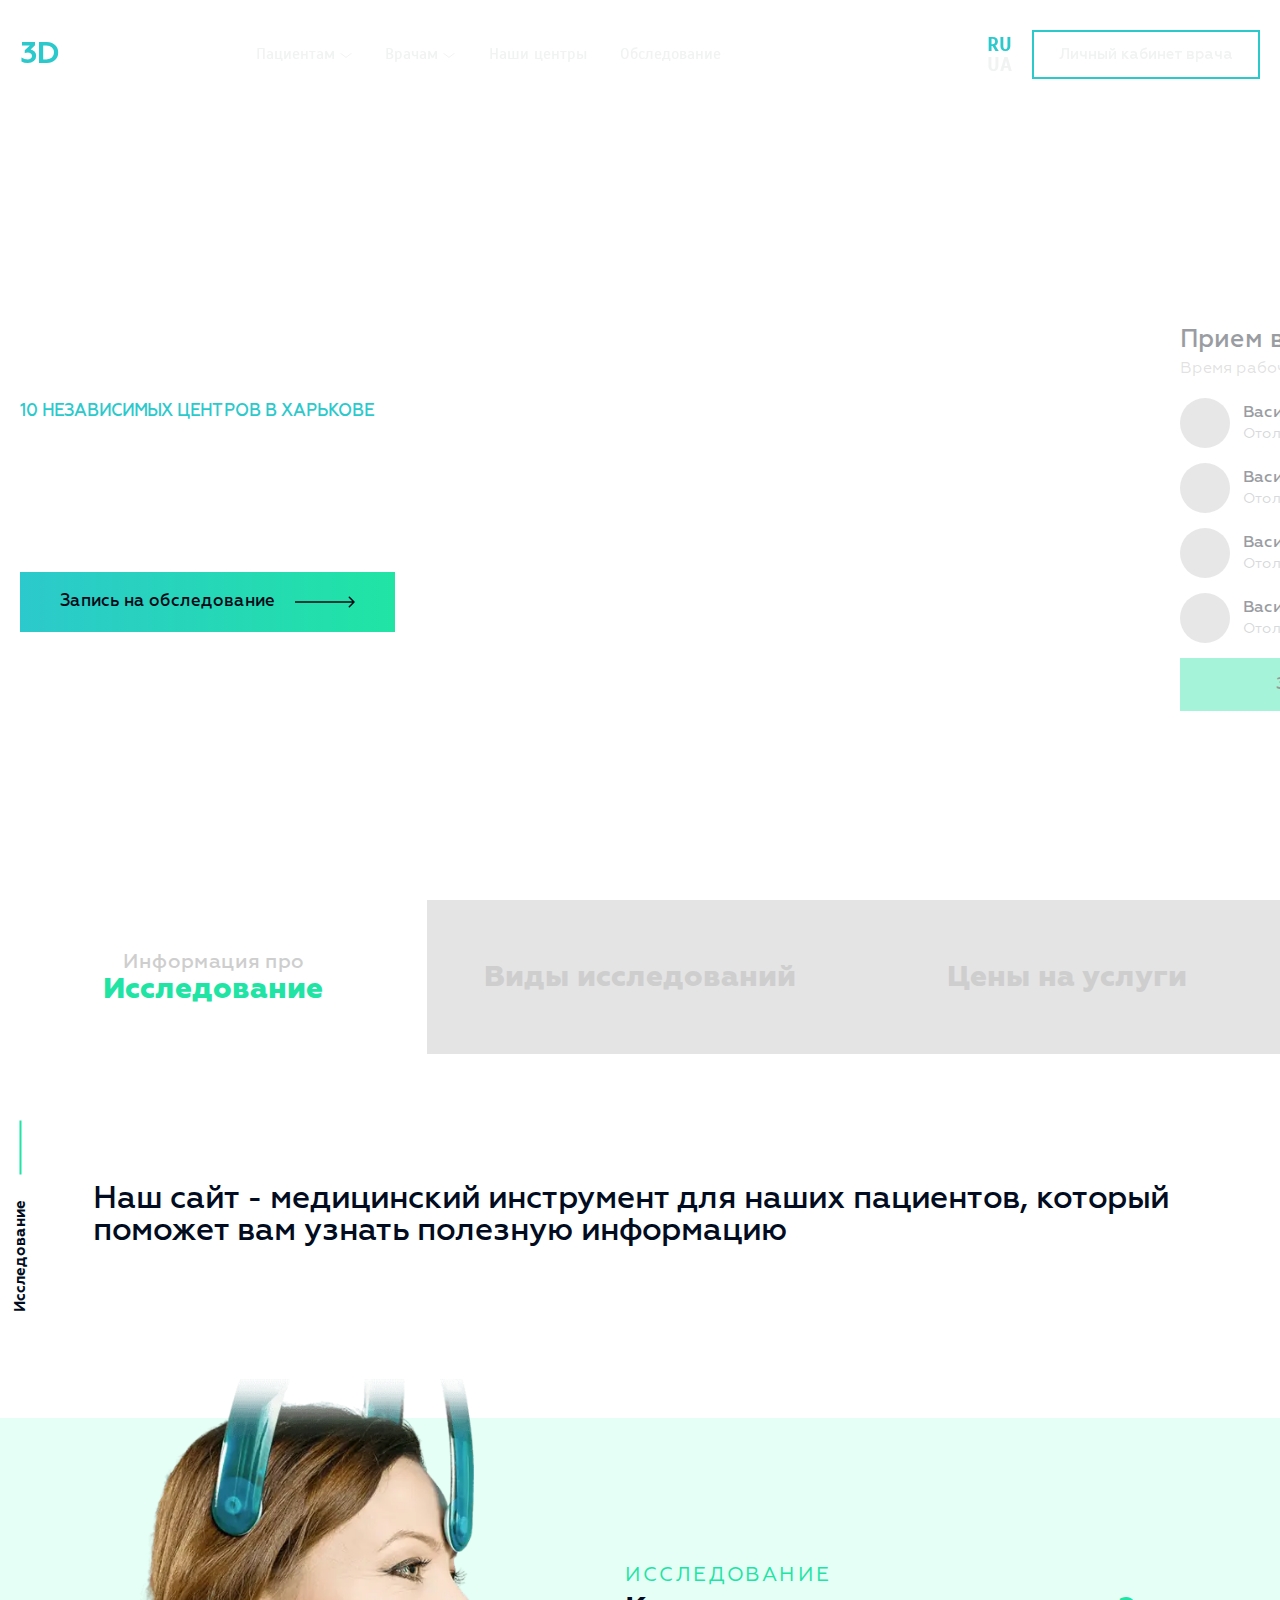
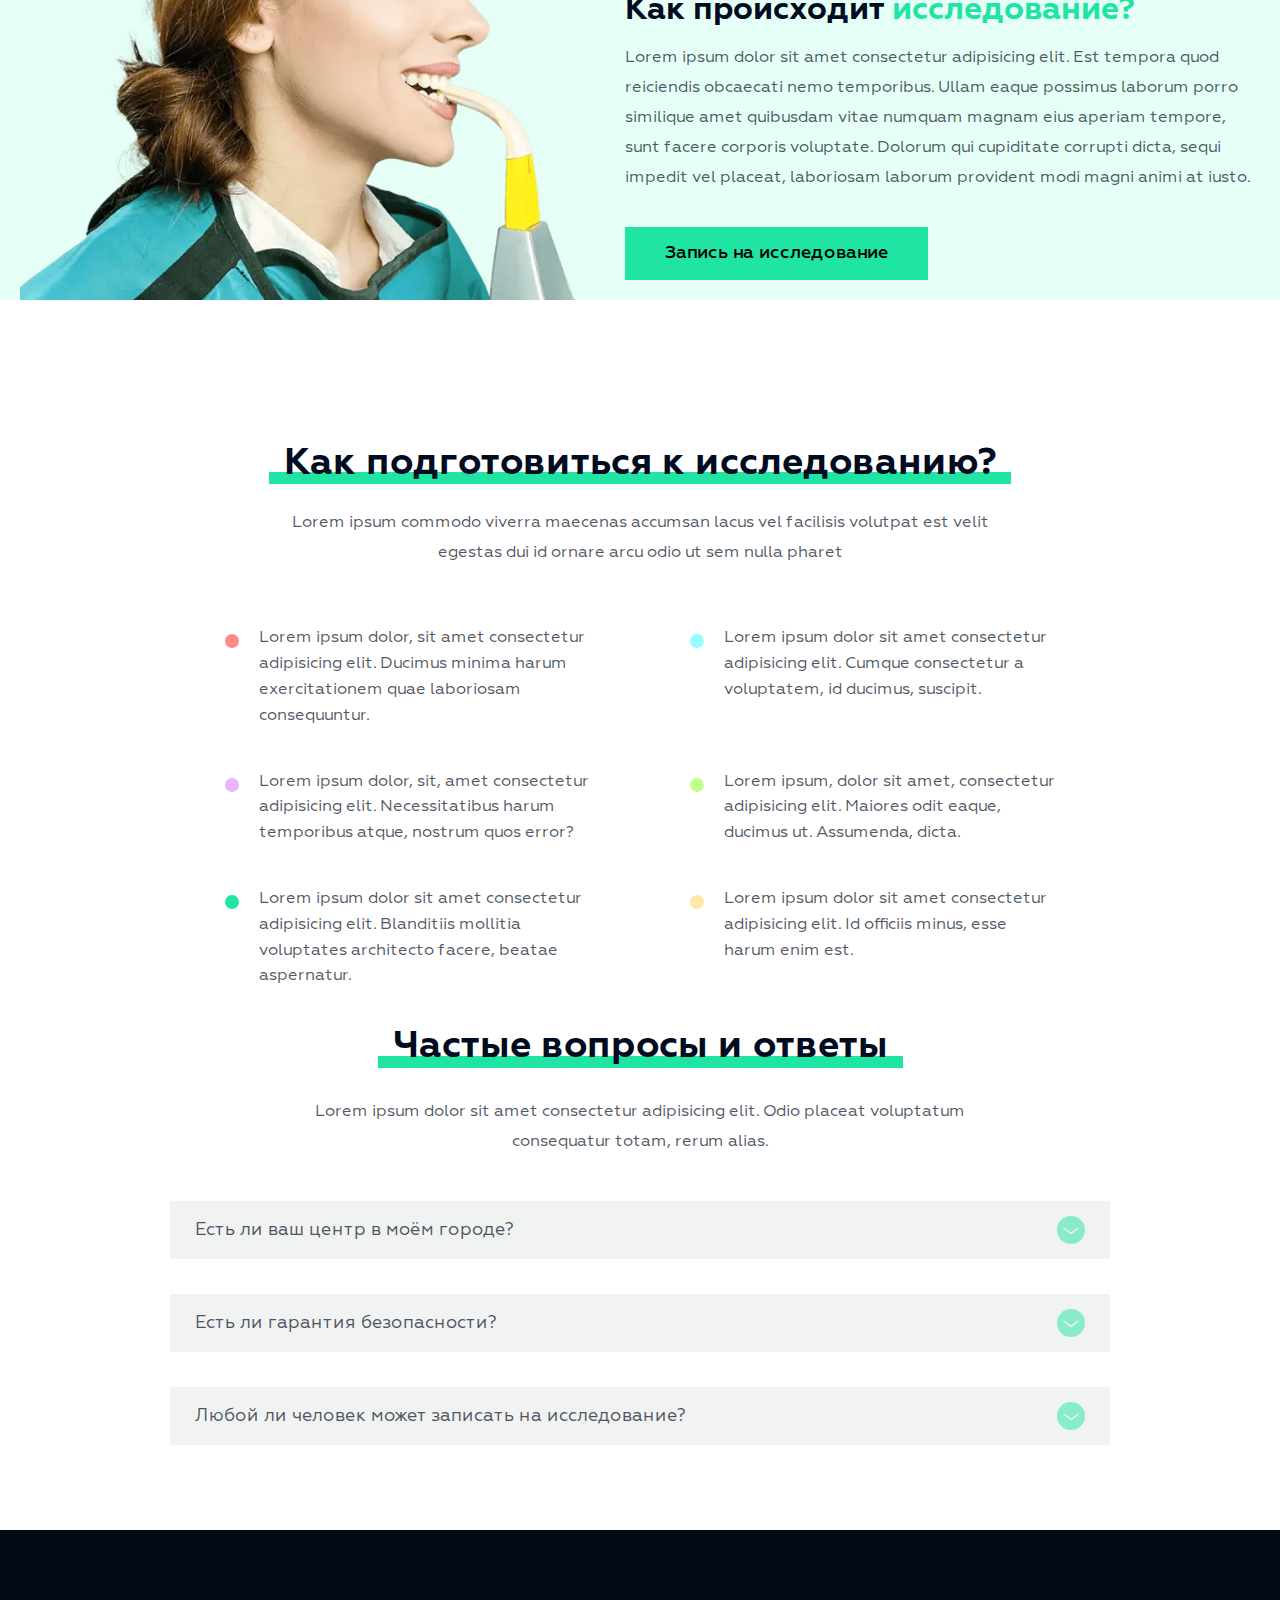
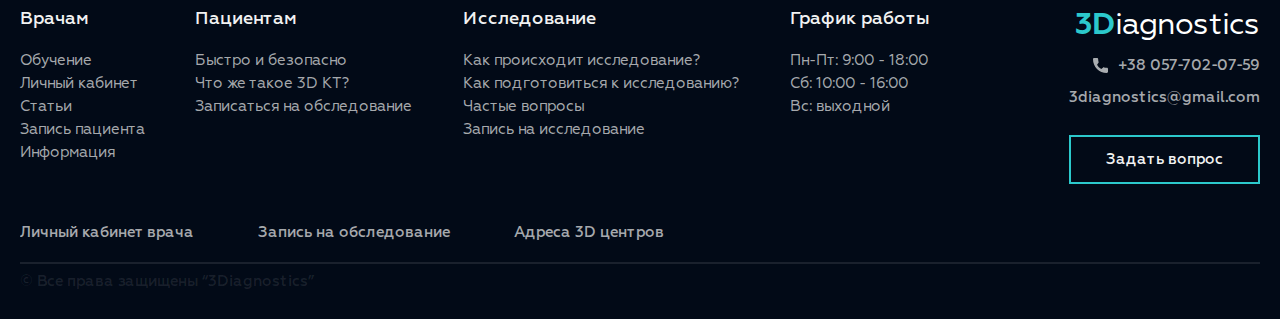
==== commit 1b4bc5b9: "Add files via upload" ====
--- a/index.html
+++ b/index.html
@@ -22,27 +22,27 @@
 	<div class="wrapper"> 		<header class="header"> 	<div class="header__container _container">-		<a href="/" class="header__logo logo"><span>3D</span>iagnostics</a>+		<a href="index.html" class="header__logo logo"><span>3D</span>iagnostics</a> 		<nav class="header__menu menu" data-da="header__mobile, 0, 992"> 			<ul class="menu__list"> 				<li class="menu__item menu__item_dropdown"> 					<a class="dropdown">Пациентам</a> 					<ul class="dropdown-list">-						<li class="dropdown-item"><a href="#">Что же такое 3D KT?</a></li>-						<li class="dropdown-item"><a href="#">Быстро и безопасно</a></li>+						<li class="dropdown-item"><a href="3dkt.html">Что же такое 3D KT?</a></li>+						<li class="dropdown-item"><a href="fast-n-safe.html">Быстро и безопасно</a></li> 					</ul> 				</li> 				<li class="menu__item menu__item_dropdown"> 					<a class="dropdown">Врачам</a> 					<ul class="dropdown-list">-						<li class="dropdown-item"><a href="#">Обучение</a></li>-						<li class="dropdown-item"><a href="#">Личный кабинет</a></li>-						<li class="dropdown-item"><a href="#">Статьи</a></li>-						<li class="dropdown-item"><a href="#">Запись пациента</a></li>+						<li class="dropdown-item"><a href="education.html">Обучение</a></li>+						<li class="dropdown-item"><a href="signin.html">Личный кабинет</a></li>+						<li class="dropdown-item"><a href="article.html">Статьи</a></li>+						<li class="dropdown-item"><a href="reg.html">Запись пациента</a></li> 						<li class="dropdown-item menu__item_dropdown" id="change_class" data-da="menu__list, 2, 992"> 							<a class="dropdown">Информация</a> 							<ul class="dropdown-list">-								<li class="dropdown-item"><a href="#">Терапевтам</a></li>+								<li class="dropdown-item"><a href="therapists.html">Терапевтам</a></li> 								<li class="dropdown-item"><a href="#">Хирургам-имплантологам</a></li> 								<li class="dropdown-item"><a href="#">Челюстно-лицевым хирургам</a></li> 								<li class="dropdown-item"><a href="#">Пародонтологам</a></li>@@ -53,8 +53,8 @@
 						</li> 					</ul> 				</li>-				<li class="menu__item"><a href="#">Наши центры</a></li>-				<li class="menu__item"><a href="#">Обследование</a></li>+				<li class="menu__item"><a href="centers.html">Наши центры</a></li>+				<li class="menu__item"><a href="reg.html">Обследование</a></li> 			</ul> 		</nav> 		<div class="header__contacts" data-da="header__mobile, 1, 992">@@ -66,7 +66,7 @@
 				<a href="#" class="lang__item _current" id="ru">RU</a> 				<a href="#" class="lang__item" id="ua">UA</a> 			</div>-			<a href="#" class="header__btn btn">Личный кабинет врача</a>+			<a href="signin.html" class="header__btn btn">Личный кабинет врача</a> 		</div> 		<div class="header__mobile"></div> 		<div class="header__area"></div>@@ -80,7 +80,7 @@
 					<div class="main-block__content"> 						<div class="main-block__subtitle">10 НЕЗАВИСИМЫХ ЦЕНТРОВ В ХАРЬКОВЕ</div> 						<div class="main-block__title">НАША ДИАГНОСТИКА ПОМОГАЕТ ЛЕЧИТЬ ВАС КАЧЕСТВЕННО</div>-						<a href="#" class="main-block__btn">Запись на обследование</a>+						<a href="reg.html" class="main-block__btn">Запись на обследование</a> 					</div> 					<div class="main-block__timetable timetable"> 						<div class="timetable__header">@@ -119,7 +119,7 @@
 							</div> 							<div class="timetable__time">7:00 - 12:30</div> 						</div>-						<a href="#" class="timetable__btn cyan-btn">Записаться на прием</a>+						<a href="reg.html" class="timetable__btn cyan-btn">Записаться на прием</a> 					</div> 				</div> 			</section>@@ -146,18 +146,18 @@
 								<div class="side-word side-word_left_center"><span>Исследование</span></div> 							</h2> 						</div>-						<div class="research-about">+						<div class="research-about" id="research-about"> 							<div class="research-about__container _container"> 								<div class="research-about__picture"><picture><source srcset="img/main_info_tab_pic.webp" type="image/webp"><img src="img/main_info_tab_pic.png"></picture></div> 								<div class="research-about__content"> 									<div class="research-about__subtitle">Исследование</div> 									<h3 class="research-about__title researches-slide__title"><p>Как происходит <span>исследование?</span></p></h3> 									<div class="research-about__text researches__text">Lorem ipsum dolor sit amet consectetur adipisicing elit. Est tempora quod reiciendis obcaecati nemo temporibus. Ullam eaque possimus laborum porro similique amet quibusdam vitae numquam magnam eius aperiam tempore, sunt facere corporis voluptate. Dolorum qui cupiditate corrupti dicta, sequi impedit vel placeat, laboriosam laborum provident modi magni animi at iusto.</div>-									<a href="#" class="research-about__btn cyan-btn">Запись на исследование</a>-								</div>-							</div>-						</div>-						<div class="research-prepare">+									<a href="reg.html" class="research-about__btn cyan-btn">Запись на исследование</a>+								</div>+							</div>+						</div>+						<div class="research-prepare" id="research-prepare"> 							<div class="research-prepare__container _container"> 								<div class="research-prepare__title strip-title"> 									<div class="strip-title__content"><span>Как подготовиться к исследованию?</span></div>@@ -173,7 +173,7 @@
 								</div> 							</div> 						</div>-						<div class="faq">+						<div class="faq" id="faq"> 							<div class="faq__container _container"> 								<div class="faq__title strip-title"> 									<div class="strip-title__content"><span>Частые вопросы и ответы</span></div>@@ -226,7 +226,7 @@
 											<h4 class="method__title researches-slide__title"><p>Наша цель - популяризация метода компьютерной 3D томографии</p></h4> 											<div class="method__text researches__text">Lorem ipsum dolor sit amet consectetur adipisicing elit. Porro necessitatibus quasi rerum officiis omnis commodi itaque. Assumenda, rem, omnis! Et quidem, cumque minus debitis natus, ad cupiditate, hic voluptatum impedit saepe, culpa. Maxime, itaque qui exercitationem illum nemo perferendis! Expedita, ducimus. Numquam possimus error ratione voluptas, corrupti reiciendis sit quos.</div> 											<div class="method__btn-container">-												<a href="#" class="method__btn cyan-btn">Запись на исследование</a>+												<a href="reg.html" class="method__btn cyan-btn">Запись на исследование</a> 												<a href="#" class="method__btn link-btn">Узнать больше</a> 											</div> 										</div>@@ -237,7 +237,7 @@
 											<h4 class="method__title researches-slide__title"><p>2D томография</p></h4> 											<div class="method__text researches__text">Lorem ipsum dolor sit amet consectetur adipisicing elit. Porro necessitatibus quasi rerum officiis omnis commodi itaque. Assumenda, rem, omnis! Et quidem, cumque minus debitis natus, ad cupiditate, hic voluptatum impedit saepe, culpa. Maxime, itaque qui exercitationem illum nemo perferendis! Expedita, ducimus. Numquam possimus error ratione voluptas, corrupti reiciendis sit quos.</div> 											<div class="method__btn-container">-												<a href="#" class="method__btn cyan-btn">Запись на исследование</a>+												<a href="reg.html" class="method__btn cyan-btn">Запись на исследование</a> 												<a href="#" class="method__btn link-btn">Узнать больше</a> 											</div> 										</div>@@ -248,7 +248,7 @@
 											<h4 class="method__title researches-slide__title"><p>Отличие 3D и 2D</p></h4> 											<div class="method__text researches__text">Lorem ipsum dolor sit amet consectetur adipisicing elit. Porro necessitatibus quasi rerum officiis omnis commodi itaque. Assumenda, rem, omnis! Et quidem, cumque minus debitis natus, ad cupiditate, hic voluptatum impedit saepe, culpa. Maxime, itaque qui exercitationem illum nemo perferendis! Expedita, ducimus. Numquam possimus error ratione voluptas, corrupti reiciendis sit quos.</div> 											<div class="method__btn-container">-												<a href="#" class="method__btn cyan-btn">Запись на исследование</a>+												<a href="reg.html" class="method__btn cyan-btn">Запись на исследование</a> 												<a href="#" class="method__btn link-btn">Узнать больше</a> 											</div> 										</div>@@ -643,28 +643,28 @@
 				<div class="footer__column"> 					<div class="footer__column-name">Врачам</div> 					<div class="footer__column-content">-						<a href="#" class="footer__link">Обучение</a>-						<a href="#" class="footer__link">Личный кабинет</a>-						<a href="#" class="footer__link">Статьи</a>-						<a href="#" class="footer__link">Запись пациента</a>+						<a href="education.html" class="footer__link">Обучение</a>+						<a href="signin.html" class="footer__link">Личный кабинет</a>+						<a href="article.html" class="footer__link">Статьи</a>+						<a href="reg.html" class="footer__link">Запись пациента</a> 						<a href="#" class="footer__link">Информация</a> 					</div> 				</div> 				<div class="footer__column"> 					<div class="footer__column-name">Пациентам</div> 					<div class="footer__column-content">-						<a href="#" class="footer__link">Быстро и безопасно</a>-						<a href="#" class="footer__link">Что же такое 3D KT?</a>-						<a href="#" class="footer__link">Записаться на обследование</a>+						<a href="fast-n-safe.html" class="footer__link">Быстро и безопасно</a>+						<a href="3dkt.html" class="footer__link">Что же такое 3D KT?</a>+						<a href="reg.html" class="footer__link">Записаться на обследование</a> 					</div> 				</div> 				<div class="footer__column"> 					<div class="footer__column-name">Исследование</div> 					<div class="footer__column-content">-						<a href="#" class="footer__link">Как происходит исследование?</a>-						<a href="#" class="footer__link">Как подготовиться к исследованию?</a>-						<a href="#" class="footer__link">Частые вопросы</a>-						<a href="#" class="footer__link">Запись на исследование</a>+						<a href="index.html#research-about" class="footer__link">Как происходит исследование?</a>+						<a href="index.html#research-prepare" class="footer__link">Как подготовиться к исследованию?</a>+						<a href="index.html#faq" class="footer__link">Частые вопросы</a>+						<a href="reg.html" class="footer__link">Запись на исследование</a> 					</div> 				</div> 				<div class="footer__column">@@ -677,7 +677,7 @@
 				</div> 			</div> 			<div class="footer__info">-				<a href="/" class="footer__logo logo"><span>3D</span>iagnostics</a>+				<a href="index.html" class="footer__logo logo"><span>3D</span>iagnostics</a> 				<a href="#" class="footer__phone"> 					<svg width="15" height="15" viewBox="0 0 15 15" fill="none" xmlns="http://www.w3.org/2000/svg"><path d="M13.7964 9.84578C12.878 9.84578 11.9763 9.70215 11.1218 9.41977C10.7031 9.27695 10.1884 9.40797 9.93285 9.67043L8.24625 10.9436C6.29027 9.89953 5.08543 8.69508 4.05559 6.75379L5.29133 5.11113C5.61238 4.79051 5.72754 4.32215 5.58957 3.8827C5.30598 3.02371 5.16191 2.12242 5.16191 1.20367C5.16195 0.539961 4.62199 0 3.95832 0H1.20363C0.539961 0 0 0.539961 0 1.20363C0 8.81105 6.18898 15 13.7964 15C14.4601 15 15 14.46 15 13.7964V11.0494C15 10.3857 14.46 9.84578 13.7964 9.84578Z" /></svg> 					<span>+38 057-702-07-59</span>@@ -689,9 +689,9 @@
 		<div class="footer__bottom"> 			<div class="footer__bottom-links"> 				<div class="footer__bottom-content">-					<a href="#" class="footer__alone-link">Личный кабинет врача</a>-					<a href="#" class="footer__alone-link">Запись на обследование</a>-					<a href="#" class="footer__alone-link">Адреса 3D центров</a>+					<a href="signin.html" class="footer__alone-link">Личный кабинет врача</a>+					<a href="reg.html" class="footer__alone-link">Запись на обследование</a>+					<a href="centers.html" class="footer__alone-link">Адреса 3D центров</a> 				</div> 			</div> 			<div class="footer__copyright">&copy; Все права защищены “3Diagnostics” <span id="year"></span></div>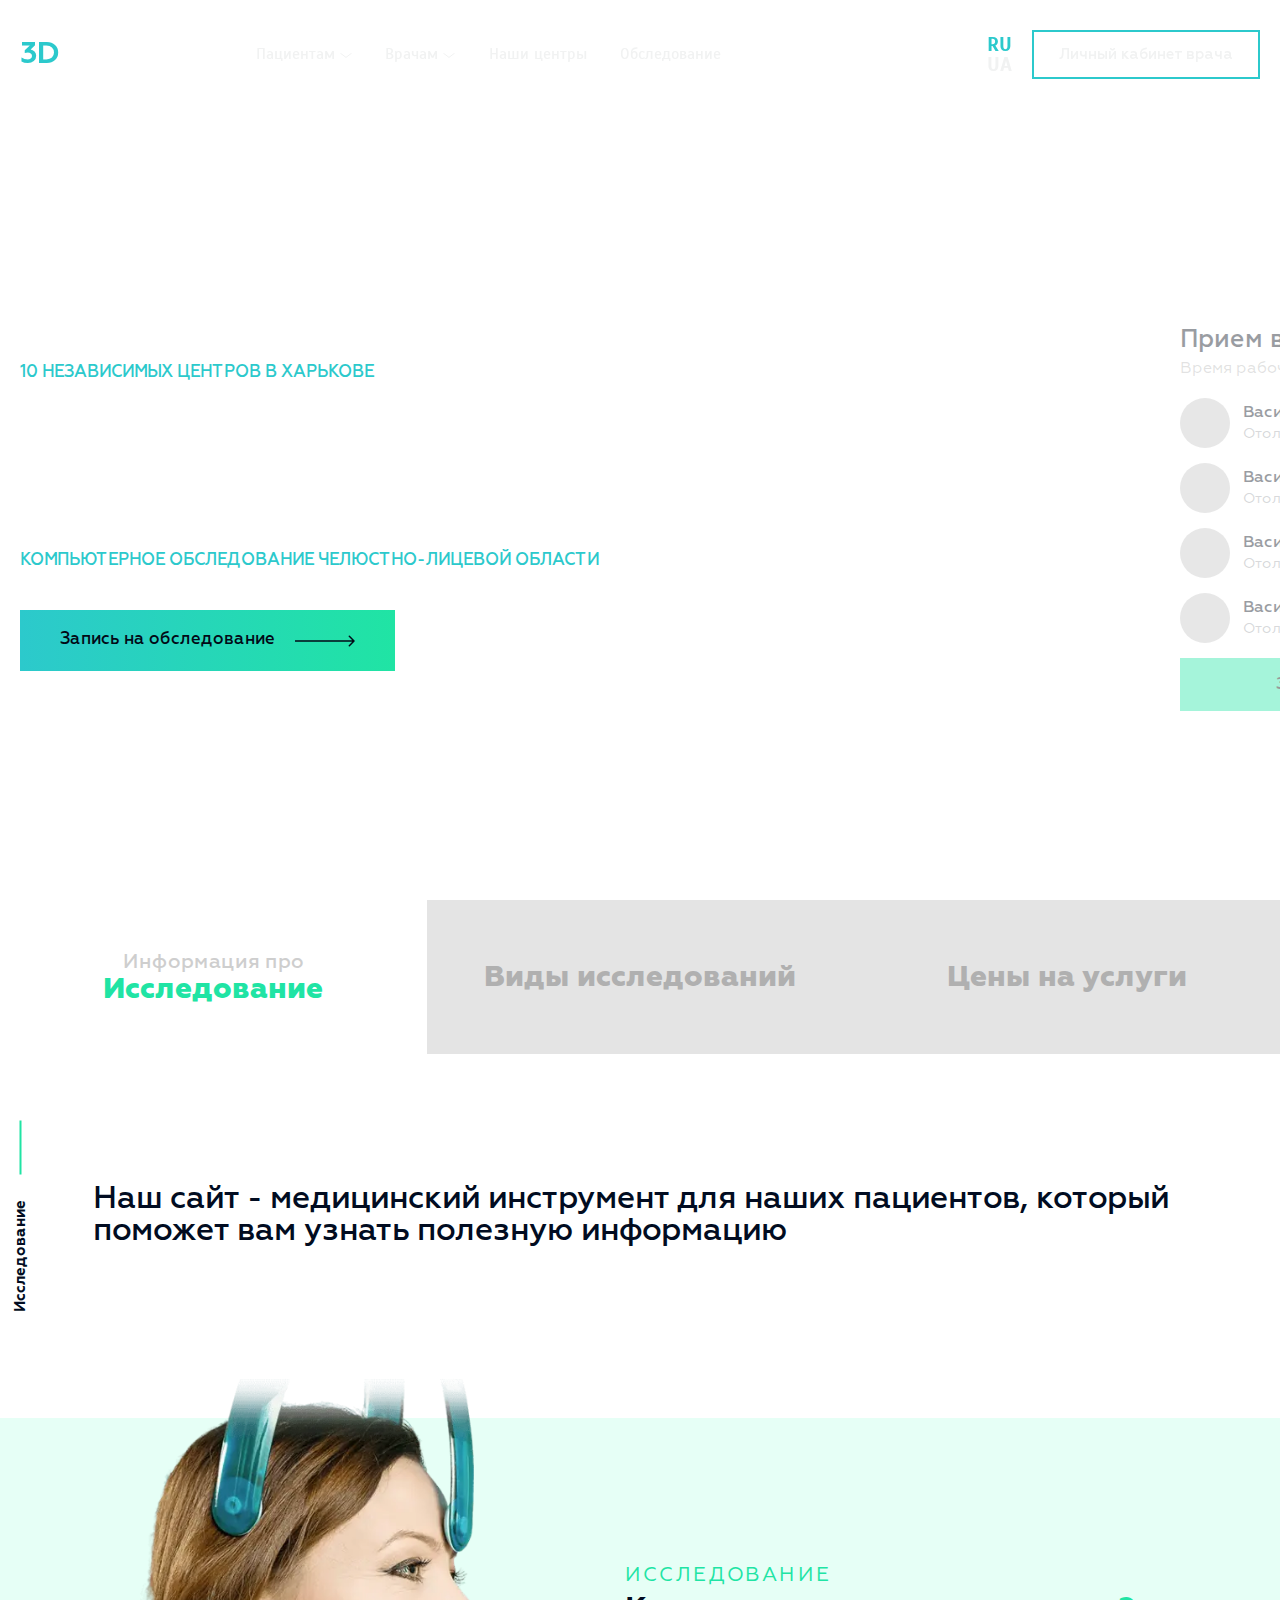
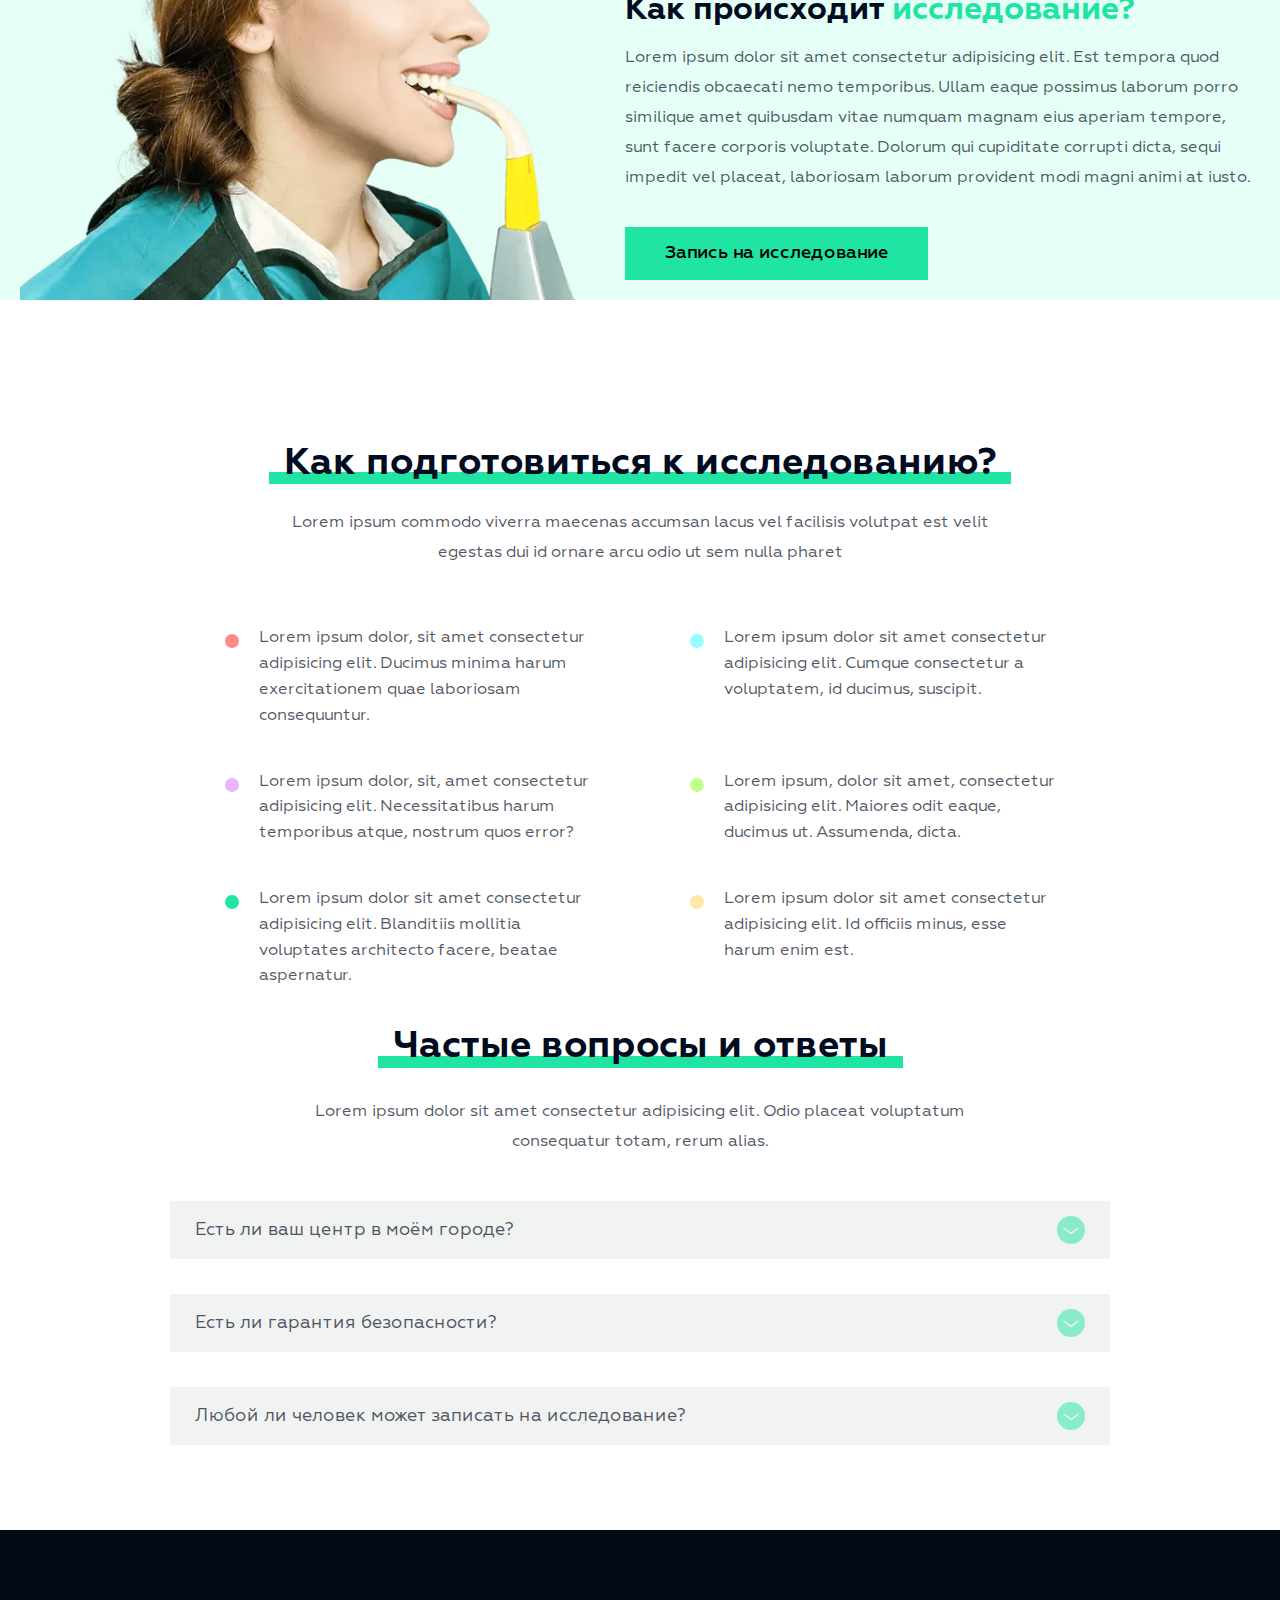
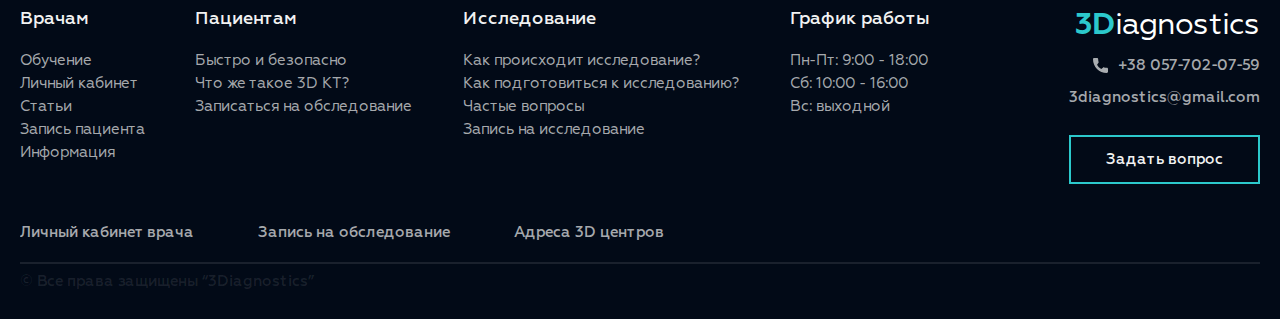
==== commit 565cb84c: "Add files via upload" ====
--- a/index.html
+++ b/index.html
@@ -4,7 +4,8 @@
 	<meta charset="utf-8"> 	<meta name="viewport" content="width=device-width, initial-scale=1"> 	<title>Главная | 3Diagnostics</title>-	<link rel="shortcut icon" href="img/favicon.ico">+	<link href="img/favicon/favicon.ico" rel="icon" sizes="16x16 32x32 64x64 128x128" type="image/vnd.microsoft.icon">+	<link href="img/favicon/favicon.png" rel="apple-touch-icon" sizes="128x128"> 	<!-- шрифты --> 	<link rel="preconnect" href="https://fonts.gstatic.com"> 	<link href="https://fonts.googleapis.com/css2?family=Scada:wght@400;700&display=swap" rel="stylesheet">@@ -80,6 +81,7 @@
 					<div class="main-block__content"> 						<div class="main-block__subtitle">10 НЕЗАВИСИМЫХ ЦЕНТРОВ В ХАРЬКОВЕ</div> 						<div class="main-block__title">НАША ДИАГНОСТИКА ПОМОГАЕТ ЛЕЧИТЬ ВАС КАЧЕСТВЕННО</div>+						<div class="main-block__subtitle _mb">Компьютерное обследование челюстно-лицевой области</div> 						<a href="reg.html" class="main-block__btn">Запись на обследование</a> 					</div> 					<div class="main-block__timetable timetable">@@ -227,7 +229,6 @@
 											<div class="method__text researches__text">Lorem ipsum dolor sit amet consectetur adipisicing elit. Porro necessitatibus quasi rerum officiis omnis commodi itaque. Assumenda, rem, omnis! Et quidem, cumque minus debitis natus, ad cupiditate, hic voluptatum impedit saepe, culpa. Maxime, itaque qui exercitationem illum nemo perferendis! Expedita, ducimus. Numquam possimus error ratione voluptas, corrupti reiciendis sit quos.</div> 											<div class="method__btn-container"> 												<a href="reg.html" class="method__btn cyan-btn">Запись на исследование</a>-												<a href="#" class="method__btn link-btn">Узнать больше</a> 											</div> 										</div> 									</div>@@ -238,7 +239,6 @@
 											<div class="method__text researches__text">Lorem ipsum dolor sit amet consectetur adipisicing elit. Porro necessitatibus quasi rerum officiis omnis commodi itaque. Assumenda, rem, omnis! Et quidem, cumque minus debitis natus, ad cupiditate, hic voluptatum impedit saepe, culpa. Maxime, itaque qui exercitationem illum nemo perferendis! Expedita, ducimus. Numquam possimus error ratione voluptas, corrupti reiciendis sit quos.</div> 											<div class="method__btn-container"> 												<a href="reg.html" class="method__btn cyan-btn">Запись на исследование</a>-												<a href="#" class="method__btn link-btn">Узнать больше</a> 											</div> 										</div> 									</div>@@ -249,7 +249,6 @@
 											<div class="method__text researches__text">Lorem ipsum dolor sit amet consectetur adipisicing elit. Porro necessitatibus quasi rerum officiis omnis commodi itaque. Assumenda, rem, omnis! Et quidem, cumque minus debitis natus, ad cupiditate, hic voluptatum impedit saepe, culpa. Maxime, itaque qui exercitationem illum nemo perferendis! Expedita, ducimus. Numquam possimus error ratione voluptas, corrupti reiciendis sit quos.</div> 											<div class="method__btn-container"> 												<a href="reg.html" class="method__btn cyan-btn">Запись на исследование</a>-												<a href="#" class="method__btn link-btn">Узнать больше</a> 											</div> 										</div> 									</div>--- a/css/default.min.css
+++ b/css/default.min.css
@@ -1 +1 @@
-*{padding:0;margin:0;border:0}*,:after,:before{-webkit-box-sizing:border-box;box-sizing:border-box}:active,:focus{outline:0}a:active,a:focus{outline:0}aside,footer,header,nav{display:block}body,html{height:100%;width:100%;font-size:100%;line-height:1;font-size:14px;-ms-text-size-adjust:100%;-moz-text-size-adjust:100%;-webkit-text-size-adjust:100%}button,input,textarea{font-family:Geometria;font-size:14px}body{font-family:Geometria}input::-ms-clear{display:none}button{cursor:pointer}button::-moz-focus-inner{padding:0;border:0}a,a:visited{text-decoration:none}a:hover{text-decoration:none}ul li{list-style:none}input:focus::-webkit-input-placeholder{opacity:0}input:focus::-moz-placeholder{opacity:0}input:focus:-ms-input-placeholder{opacity:0}input:focus::-ms-input-placeholder{opacity:0}input:focus::placeholder{opacity:0}textarea:focus::-webkit-input-placeholder{opacity:0}textarea:focus::-moz-placeholder{opacity:0}textarea:focus:-ms-input-placeholder{opacity:0}textarea:focus::-ms-input-placeholder{opacity:0}textarea:focus::placeholder{opacity:0}img{vertical-align:top}h1,h2,h3,h4,h5,h6{font-size:inherit;font-weight:400}.ibg{background-position:center;background-size:cover;background-repeat:no-repeat;position:relative;width:100%;height:100%;position:absolute;top:0;left:0}.ibg img{width:0;height:0;position:absolute;top:0;left:0;opacity:0;visibility:hidden}._container{max-width:1480px;width:100%;margin:0 auto;padding:0 20px}body{background:#fff}body._lock{overflow:hidden}.head{padding:0 0 40px 0}.head__title{font-size:calc(24px + 26 * ((100vw - 320px)/ (1920 - 320)));margin:0 0 25px 0;color:#f1f2f2;font-weight:700}.head__content{display:-webkit-box;display:-ms-flexbox;display:flex}.head__links-container{display:-webkit-box;display:-ms-flexbox;display:flex;margin:0 calc(20px + 280 * ((100vw - 768px)/ (1920 - 768))) 0 0;-ms-flex-wrap:wrap;flex-wrap:wrap}.head__links-container:last-child{margin:0}.head__link{color:rgba(241,242,242,.6);font-size:18px;margin:0 calc(10px + 50 * ((100vw - 320px)/ (1920 - 320))) 20px 0;-webkit-transition:.4s all ease;-o-transition:.4s all ease;transition:.4s all ease}.head__link:last-child{margin:0}.head__link_download,.head__link_video{padding:0 0 0 22px;position:relative}.head__link_download:before,.head__link_video:before{content:'';width:16px;height:16px;position:absolute;left:0;top:0}.head__link_video:before{background:url(../img/play.svg) 0 0 no-repeat}.head__link_download:before{background:url(../img/download_lb.svg) 0 0 no-repeat}.page{padding:109px 0 0 0;position:relative}.page:before{content:'';width:100%;height:400px;position:absolute;top:0;left:0;z-index:-1;background:#020a17}.cyan-btn{padding:15px 40px;color:#000;font-size:18px;line-height:calc(23/18);font-weight:500;background:#20e4a4;width:100%;display:block;text-align:center;-webkit-transition:.4s all ease;-o-transition:.4s all ease;transition:.4s all ease}.logo{font-size:30px;color:#fff;-webkit-transition:.4s all ease;-o-transition:.4s all ease;transition:.4s all ease}.logo span{font-weight:700;color:#2cc9cc}.strip-title{display:-webkit-box;display:-ms-flexbox;display:flex;-webkit-box-pack:center;-ms-flex-pack:center;justify-content:center}.strip-title span{position:relative;z-index:1;font-weight:700;color:#010c21;font-size:calc(20px + 30 * ((100vw - 375px)/ (1920 - 375)))}.strip-title__content{text-align:center;position:relative}.strip-title__content:before{content:'';width:calc(100% + 30px);left:-15px;bottom:-2px;height:calc(8px + 7 * ((100vw - 320px)/ (1920 - 320)));background:#20e4a4;position:absolute;z-index:0}.menu__list{display:-webkit-box;display:-ms-flexbox;display:flex;-webkit-box-align:center;-ms-flex-align:center;align-items:center;margin:0 calc(-10px + -15 * ((100vw - 768px)/ (1920 - 768)))}.menu__item{cursor:pointer;margin:0 calc(10px + 15 * ((100vw - 768px)/ (1920 - 768)))}.menu__item a{font-family:Scada;font-size:calc(15px + 3 * ((100vw - 992px)/ (1920 - 992)));color:#f1f2f2;-webkit-transition:.4s all ease;-o-transition:.4s all ease;transition:.4s all ease}.menu__item_dropdown{padding:0 17px 0 0;position:relative}.menu__item_dropdown:before{content:'';-webkit-transition:.4s all ease;-o-transition:.4s all ease;transition:.4s all ease;width:12px;height:5px;position:absolute;right:0;top:50%;-webkit-transform:translate(0,-50%);-ms-transform:translate(0,-50%);transform:translate(0,-50%);background:url(../img/dropdown_arrow.svg) 0 0/100% auto no-repeat}.nav{margin:0 0 35px 0}.nav__list{display:-webkit-box;display:-ms-flexbox;display:flex}.nav__item{-webkit-transition:.4s all ease;-o-transition:.4s all ease;transition:.4s all ease}.nav__item a{font-size:18px;color:#f1f2f2}.nav__item_nome{margin:0 54px 0 0;opacity:.4}.nav__item_current{position:relative}.nav__item_current:before{content:'';width:4px;height:4px;left:-25px;top:50%;-webkit-transform:translate(0,-50%);-ms-transform:translate(0,-50%);transform:translate(0,-50%);background:#f1f2f2;border-radius:50%;position:absolute}.dropdown-list{opacity:0;visibility:hidden;-webkit-transition:.4s all ease;-o-transition:.4s all ease;transition:.4s all ease;position:absolute}.dropdown-list .dropdown-list{left:100%;top:0}.dropdown-item{padding:10px 15px;background:#e7e7e7;white-space:nowrap;border-bottom:1px solid #c4c4c4;-webkit-transition:.4s all ease;-o-transition:.4s all ease;transition:.4s all ease}.dropdown-item a{color:#010c21}.dropdown-item:last-child{border-bottom:none}.dropdown-item.menu__item_dropdown{padding:10px 42px 10px 15px}.dropdown-item.menu__item_dropdown:before{content:'';width:22px;position:absolute;height:12px;right:15px;top:50%;-webkit-transform:translate(0,-50%);-ms-transform:translate(0,-50%);transform:translate(0,-50%);background:url(../img/arrow_right.svg) 0 0/100% auto no-repeat}.phone{display:-webkit-box;display:-ms-flexbox;display:flex;-webkit-box-align:center;-ms-flex-align:center;align-items:center}.phone svg{fill:#f1f2f2;margin:0 10px 0 0;width:15px;height:15px}.phone span{color:#f1f2f2;font-size:20px;font-weight:700}.phone span,.phone svg{-webkit-transition:.4s all ease;-o-transition:.4s all ease;transition:.4s all ease}.lang{display:-webkit-box;display:-ms-flexbox;display:flex;-webkit-box-orient:vertical;-webkit-box-direction:normal;-ms-flex-direction:column;flex-direction:column;-webkit-box-align:center;-ms-flex-align:center;align-items:center;margin:0 20px 0 0}.lang__item{font-family:Scada;font-weight:700;font-size:20px;color:#f1f2f2;-webkit-transition:.4s all ease;-o-transition:.4s all ease;transition:.4s all ease}.lang__item._current{color:#2cc9cc}.btn{display:-webkit-box;display:-ms-flexbox;display:flex;-webkit-box-pack:center;-ms-flex-pack:center;justify-content:center;-webkit-box-align:center;-ms-flex-align:center;align-items:center;padding:15px 25px;border:2px solid #2cc9cc;font-weight:500;font-size:15px;color:#f1f2f2;-webkit-transition:.4s all ease;-o-transition:.4s all ease;transition:.4s all ease}.link-btn{font-weight:500;font-size:18px;color:rgba(2,10,23,.7);-webkit-transition:.4s all ease;-o-transition:.4s all ease;transition:.4s all ease}.side-word{position:absolute;font-weight:700;font-size:15px;color:#010c21;display:-webkit-box;display:-ms-flexbox;display:flex;-webkit-box-align:center;-ms-flex-align:center;align-items:center}.side-word span{margin:0 25px 0 0}.side-word:after{content:'';height:2px;width:54px;display:block;background:#20e4a4}.side-word_left_center{top:50%;-webkit-transform:translate(-50%,-50%) rotate(-90deg);-ms-transform:translate(-50%,-50%) rotate(-90deg);transform:translate(-50%,-50%) rotate(-90deg);left:0}.side-word_right_center{right:0;top:50%;-webkit-transform:translate(46.5%,-50%) rotate(-90deg);-ms-transform:translate(46.5%,-50%) rotate(-90deg);transform:translate(46.5%,-50%) rotate(-90deg)}.side-word_right_top{right:0;top:110px;-webkit-transform:translate(46.5%,-50%) rotate(-90deg);-ms-transform:translate(46.5%,-50%) rotate(-90deg);transform:translate(46.5%,-50%) rotate(-90deg)}.side-word_left_top{left:0;top:110px;-webkit-transform:translate(-46.5%,-50%) rotate(-90deg);-ms-transform:translate(-46.5%,-50%) rotate(-90deg);transform:translate(-46.5%,-50%) rotate(-90deg)}.service-name{font-size:30px;color:#010c21;margin:0 0 10px 0}.service-about{font-size:15px;line-height:25px;color:rgba(1,12,33,.7)}.service-type{font-size:20px;color:rgba(1,12,33,.7)}.service-price{display:-webkit-box;display:-ms-flexbox;display:flex;-webkit-box-pack:justify;-ms-flex-pack:justify;justify-content:space-between}.service-price span{font-size:30px}.service-price span:first-child{color:#000}.service-price span:last-child{font-weight:500;color:#010c21}.service-price span:last-child:after{color:#20e4a4;font-weight:700;content:' \20B4'}.slider-nav{-webkit-box-pack:center;-ms-flex-pack:center;justify-content:center;width:300px;position:absolute;bottom:40px;z-index:1;right:180px;display:-webkit-box;display:-ms-flexbox;display:flex;-webkit-box-align:center;-ms-flex-align:center;align-items:center}.slider-arrow{height:14px;width:60px;cursor:pointer;-webkit-transition:.4s all ease;-o-transition:.4s all ease;transition:.4s all ease}.slider-arrow.swiper-button-disabled{opacity:.3;cursor:default}.slider-prev{background:url(../img/prev-arrow.svg) 0 0/auto 100% no-repeat}.slider-next{background:url(../img/next-arrow.svg) 0 0/auto 100% no-repeat}.slider-pagination .swiper-pagination-bullet{width:9px;height:9px;background:#cecece;margin:0 9px;opacity:1;-webkit-transition:.4s all ease;-o-transition:.4s all ease;transition:.4s all ease}.slider-pagination .swiper-pagination-bullet-active{background:0 0;border:2px solid #20e4a4}@media (min-width:992px){.head__link:hover{color:#f1f2f2}.cyan-btn:hover{background:#2cc9cc}.logo:hover{color:#2cc9cc}.menu__item:hover>a{color:#2cc9cc}.menu__item_dropdown:hover:before{background:url(../img/dropdown_arrow_lightblue.svg) 0 0/100% auto no-repeat}.menu__item_dropdown:hover>.dropdown-list{opacity:1;visibility:visible}.nav__item_nome:hover{opacity:1}.dropdown-item:hover{background:#2cc9cc}.dropdown-item.menu__item_dropdown:hover:before{background:url(../img/arrow_right.svg) 0 0/100% auto no-repeat}.phone:hover span{color:#2cc9cc}.phone:hover svg{fill:#2cc9cc}.lang__item:hover{color:#2cc9cc}.btn:hover{background:#2cc9cc}.link-btn:hover{color:#020a17}}@media (min-width:1921px){.strip-title span{font-size:50px}.strip-title__content:before{height:15px}.menu__list{margin:0 -25px}.menu__item{margin:0 25px}}@media (max-width:1150px){.slider-nav{right:calc(0px + 180 * ((100vw - 768px)/ (1150 - 768)))}}@media (max-width:992px){.head__content{-webkit-box-orient:vertical;-webkit-box-direction:normal;-ms-flex-direction:column;flex-direction:column}.head__links-container{margin:0 0 20px 0}}@media (max-width:768px){._container{max-width:1460px;padding:0 10px}.cyan-btn{padding:15px 20px}.nav__item a{font-size:14px}.nav__item_nome{margin:0 24px 0 0}.nav__item_current:before{left:-13px}.side-word{display:none}.slider-nav{right:50%;-webkit-transform:translate(50%,0);-ms-transform:translate(50%,0);transform:translate(50%,0)}}@media (max-width:600px){.strip-title__content:before{display:none}}+*{padding:0;margin:0;border:0}*,:after,:before{-webkit-box-sizing:border-box;box-sizing:border-box}:active,:focus{outline:0}a:active,a:focus{outline:0}aside,footer,header,nav{display:block}body,html{height:100%;width:100%;font-size:100%;line-height:1;font-size:14px;-ms-text-size-adjust:100%;-moz-text-size-adjust:100%;-webkit-text-size-adjust:100%}button,input,textarea{font-family:Geometria;font-size:14px}body{font-family:Geometria}input::-ms-clear{display:none}button{cursor:pointer}button::-moz-focus-inner{padding:0;border:0}a,a:visited{text-decoration:none}a:hover{text-decoration:none}ul li{list-style:none}input:focus::-webkit-input-placeholder{opacity:0}input:focus::-moz-placeholder{opacity:0}input:focus:-ms-input-placeholder{opacity:0}input:focus::-ms-input-placeholder{opacity:0}input:focus::placeholder{opacity:0}textarea:focus::-webkit-input-placeholder{opacity:0}textarea:focus::-moz-placeholder{opacity:0}textarea:focus:-ms-input-placeholder{opacity:0}textarea:focus::-ms-input-placeholder{opacity:0}textarea:focus::placeholder{opacity:0}img{vertical-align:top}h1,h2,h3,h4,h5,h6{font-size:inherit;font-weight:400}.ibg{background-position:center;background-size:cover;background-repeat:no-repeat;position:relative;width:100%;height:100%;position:absolute;top:0;left:0}.ibg img{width:0;height:0;position:absolute;top:0;left:0;opacity:0;visibility:hidden}._container{max-width:1480px;width:100%;margin:0 auto;padding:0 20px}body{background:#fff}body._lock{overflow:hidden}._mb{margin:0 0 40px 0!important}.head{padding:0 0 40px 0}.head__title{font-size:calc(24px + 26 * ((100vw - 320px)/ (1920 - 320)));margin:0 0 25px 0;color:#f1f2f2;font-weight:700}.head__content{display:-webkit-box;display:-ms-flexbox;display:flex}.head__links-container{display:-webkit-box;display:-ms-flexbox;display:flex;margin:0 calc(20px + 280 * ((100vw - 768px)/ (1920 - 768))) 0 0;-ms-flex-wrap:wrap;flex-wrap:wrap}.head__links-container:last-child{margin:0}.head__link{color:rgba(241,242,242,.6);font-size:18px;margin:0 calc(10px + 50 * ((100vw - 320px)/ (1920 - 320))) 20px 0;-webkit-transition:.4s all ease;-o-transition:.4s all ease;transition:.4s all ease}.head__link:last-child{margin:0}.head__link_download,.head__link_video{padding:0 0 0 22px;position:relative}.head__link_download:before,.head__link_video:before{content:'';width:16px;height:16px;position:absolute;left:0;top:0}.head__link_video:before{background:url(../img/play.svg) 0 0 no-repeat}.head__link_download:before{background:url(../img/download_lb.svg) 0 0 no-repeat}.page{padding:109px 0 0 0;position:relative}.page:before{content:'';width:100%;height:400px;position:absolute;top:0;left:0;z-index:-1;background:#020a17}.cyan-btn{padding:15px 40px;color:#000;font-size:18px;line-height:calc(23/18);font-weight:500;background:#20e4a4;width:100%;display:block;text-align:center;-webkit-transition:.4s all ease;-o-transition:.4s all ease;transition:.4s all ease}.logo{font-size:30px;color:#fff;-webkit-transition:.4s all ease;-o-transition:.4s all ease;transition:.4s all ease}.logo span{font-weight:700;color:#2cc9cc}.strip-title{display:-webkit-box;display:-ms-flexbox;display:flex;-webkit-box-pack:center;-ms-flex-pack:center;justify-content:center}.strip-title span{position:relative;z-index:1;font-weight:700;color:#010c21;font-size:calc(20px + 30 * ((100vw - 375px)/ (1920 - 375)))}.strip-title__content{text-align:center;position:relative}.strip-title__content:before{content:'';width:calc(100% + 30px);left:-15px;bottom:-2px;height:calc(8px + 7 * ((100vw - 320px)/ (1920 - 320)));background:#20e4a4;position:absolute;z-index:0}.menu__list{display:-webkit-box;display:-ms-flexbox;display:flex;-webkit-box-align:center;-ms-flex-align:center;align-items:center;margin:0 calc(-10px + -15 * ((100vw - 768px)/ (1920 - 768)))}.menu__item{cursor:pointer;margin:0 calc(10px + 15 * ((100vw - 768px)/ (1920 - 768)))}.menu__item a{font-family:Scada;font-size:calc(15px + 3 * ((100vw - 992px)/ (1920 - 992)));color:#f1f2f2;-webkit-transition:.4s all ease;-o-transition:.4s all ease;transition:.4s all ease}.menu__item_dropdown{padding:0 17px 0 0;position:relative}.menu__item_dropdown:before{content:'';-webkit-transition:.4s all ease;-o-transition:.4s all ease;transition:.4s all ease;width:12px;height:5px;position:absolute;right:0;top:50%;-webkit-transform:translate(0,-50%);-ms-transform:translate(0,-50%);transform:translate(0,-50%);background:url(../img/dropdown_arrow.svg) 0 0/100% auto no-repeat}.nav{margin:0 0 35px 0}.nav__list{display:-webkit-box;display:-ms-flexbox;display:flex}.nav__item{-webkit-transition:.4s all ease;-o-transition:.4s all ease;transition:.4s all ease}.nav__item a{font-size:18px;color:#f1f2f2}.nav__item_nome{margin:0 54px 0 0;opacity:.4}.nav__item_current{position:relative}.nav__item_current:before{content:'';width:4px;height:4px;left:-25px;top:50%;-webkit-transform:translate(0,-50%);-ms-transform:translate(0,-50%);transform:translate(0,-50%);background:#f1f2f2;border-radius:50%;position:absolute}.dropdown-list{opacity:0;visibility:hidden;-webkit-transition:.4s all ease;-o-transition:.4s all ease;transition:.4s all ease;position:absolute}.dropdown-list .dropdown-list{left:100%;top:0}.dropdown-item{padding:10px 15px;background:#e7e7e7;white-space:nowrap;border-bottom:1px solid #c4c4c4;-webkit-transition:.4s all ease;-o-transition:.4s all ease;transition:.4s all ease}.dropdown-item a{color:#010c21}.dropdown-item:last-child{border-bottom:none}.dropdown-item.menu__item_dropdown{padding:10px 42px 10px 15px}.dropdown-item.menu__item_dropdown:before{content:'';width:22px;position:absolute;height:12px;right:15px;top:50%;-webkit-transform:translate(0,-50%);-ms-transform:translate(0,-50%);transform:translate(0,-50%);background:url(../img/arrow_right.svg) 0 0/100% auto no-repeat}.phone{display:-webkit-box;display:-ms-flexbox;display:flex;-webkit-box-align:center;-ms-flex-align:center;align-items:center}.phone svg{fill:#f1f2f2;margin:0 10px 0 0;width:15px;height:15px}.phone span{color:#f1f2f2;font-size:20px;font-weight:700}.phone span,.phone svg{-webkit-transition:.4s all ease;-o-transition:.4s all ease;transition:.4s all ease}.lang{display:-webkit-box;display:-ms-flexbox;display:flex;-webkit-box-orient:vertical;-webkit-box-direction:normal;-ms-flex-direction:column;flex-direction:column;-webkit-box-align:center;-ms-flex-align:center;align-items:center;margin:0 20px 0 0}.lang__item{font-family:Scada;font-weight:700;font-size:20px;color:#f1f2f2;-webkit-transition:.4s all ease;-o-transition:.4s all ease;transition:.4s all ease}.lang__item._current{color:#2cc9cc}.btn{display:-webkit-box;display:-ms-flexbox;display:flex;-webkit-box-pack:center;-ms-flex-pack:center;justify-content:center;-webkit-box-align:center;-ms-flex-align:center;align-items:center;padding:15px 25px;border:2px solid #2cc9cc;font-weight:500;font-size:15px;color:#f1f2f2;-webkit-transition:.4s all ease;-o-transition:.4s all ease;transition:.4s all ease}.link-btn{font-weight:500;font-size:18px;color:rgba(2,10,23,.7);-webkit-transition:.4s all ease;-o-transition:.4s all ease;transition:.4s all ease}.side-word{position:absolute;font-weight:700;font-size:15px;color:#010c21;display:-webkit-box;display:-ms-flexbox;display:flex;-webkit-box-align:center;-ms-flex-align:center;align-items:center}.side-word span{margin:0 25px 0 0}.side-word:after{content:'';height:2px;width:54px;display:block;background:#20e4a4}.side-word_left_center{top:50%;-webkit-transform:translate(-50%,-50%) rotate(-90deg);-ms-transform:translate(-50%,-50%) rotate(-90deg);transform:translate(-50%,-50%) rotate(-90deg);left:0}.side-word_right_center{right:0;top:50%;-webkit-transform:translate(46.5%,-50%) rotate(-90deg);-ms-transform:translate(46.5%,-50%) rotate(-90deg);transform:translate(46.5%,-50%) rotate(-90deg)}.side-word_right_top{right:0;top:110px;-webkit-transform:translate(46.5%,-50%) rotate(-90deg);-ms-transform:translate(46.5%,-50%) rotate(-90deg);transform:translate(46.5%,-50%) rotate(-90deg)}.side-word_left_top{left:0;top:110px;-webkit-transform:translate(-46.5%,-50%) rotate(-90deg);-ms-transform:translate(-46.5%,-50%) rotate(-90deg);transform:translate(-46.5%,-50%) rotate(-90deg)}.service-name{font-size:30px;color:#010c21;margin:0 0 10px 0}.service-about{font-size:15px;line-height:25px;color:rgba(1,12,33,.7)}.service-type{font-size:20px;color:rgba(1,12,33,.7)}.service-price{display:-webkit-box;display:-ms-flexbox;display:flex;-webkit-box-pack:justify;-ms-flex-pack:justify;justify-content:space-between}.service-price span{font-size:30px}.service-price span:first-child{color:#000}.service-price span:last-child{font-weight:500;color:#010c21}.service-price span:last-child:after{color:#20e4a4;font-weight:700;content:' \20B4'}.slider-nav{-webkit-box-pack:center;-ms-flex-pack:center;justify-content:center;width:300px;position:absolute;bottom:40px;z-index:1;right:180px;display:-webkit-box;display:-ms-flexbox;display:flex;-webkit-box-align:center;-ms-flex-align:center;align-items:center}.slider-arrow{height:14px;width:60px;cursor:pointer;-webkit-transition:.4s all ease;-o-transition:.4s all ease;transition:.4s all ease}.slider-arrow.swiper-button-disabled{opacity:.3;cursor:default}.slider-prev{background:url(../img/prev-arrow.svg) 0 0/auto 100% no-repeat}.slider-next{background:url(../img/next-arrow.svg) 0 0/auto 100% no-repeat}.slider-pagination .swiper-pagination-bullet{width:9px;height:9px;background:#cecece;margin:0 9px;opacity:1;-webkit-transition:.4s all ease;-o-transition:.4s all ease;transition:.4s all ease}.slider-pagination .swiper-pagination-bullet-active{background:0 0;border:2px solid #20e4a4}@media (min-width:992px){.head__link:hover{color:#f1f2f2}.cyan-btn:hover{background:#2cc9cc}.logo:hover{color:#2cc9cc}.menu__item:hover>a{color:#2cc9cc}.menu__item_dropdown:hover:before{background:url(../img/dropdown_arrow_lightblue.svg) 0 0/100% auto no-repeat}.menu__item_dropdown:hover>.dropdown-list{opacity:1;visibility:visible}.nav__item_nome:hover{opacity:1}.dropdown-item:hover{background:#2cc9cc}.dropdown-item.menu__item_dropdown:hover:before{background:url(../img/arrow_right.svg) 0 0/100% auto no-repeat}.phone:hover span{color:#2cc9cc}.phone:hover svg{fill:#2cc9cc}.lang__item:hover{color:#2cc9cc}.btn:hover{background:#2cc9cc}.link-btn:hover{color:#020a17}}@media (min-width:1921px){.strip-title span{font-size:50px}.strip-title__content:before{height:15px}.menu__list{margin:0 -25px}.menu__item{margin:0 25px}}@media (max-width:1150px){.slider-nav{right:calc(0px + 180 * ((100vw - 768px)/ (1150 - 768)))}}@media (max-width:992px){.head__content{-webkit-box-orient:vertical;-webkit-box-direction:normal;-ms-flex-direction:column;flex-direction:column}.head__links-container{margin:0 0 20px 0}}@media (max-width:768px){._container{max-width:1460px;padding:0 10px}.cyan-btn{padding:15px 20px}.nav__item a{font-size:14px}.nav__item_nome{margin:0 24px 0 0}.nav__item_current:before{left:-13px}.side-word{display:none}.slider-nav{right:50%;-webkit-transform:translate(50%,0);-ms-transform:translate(50%,0);transform:translate(50%,0)}}@media (max-width:600px){.strip-title__content:before{display:none}}--- a/css/home.min.css
+++ b/css/home.min.css
@@ -1 +1 @@
-.timetable{position:absolute;right:0;z-index:1;background:#fff;padding:30px 40px;max-width:460px;width:100%}.timetable__header{margin:0 0 20px 0}.timetable__title{font-weight:500;font-size:25px;line-height:calc(31/25);color:#020a17;margin:0 0 2px 0}.timetable__subtitle{font-size:16px;line-height:calc(20/16);color:rgba(0,0,0,.3)}.timetable__item{display:-webkit-box;display:-ms-flexbox;display:flex;-webkit-box-align:center;-ms-flex-align:center;align-items:center;margin:0 0 15px 0}.timetable__avatar{-webkit-box-flex:0;-ms-flex:0 0 50px;flex:0 0 50px;height:50px;display:-webkit-box;display:-ms-flexbox;display:flex;-webkit-box-pack:center;-ms-flex-pack:center;justify-content:center;-webkit-box-align:center;-ms-flex-align:center;align-items:center;background:#c4c4c4;border-radius:50%;margin:0 calc(10px + 5 * ((100vw - 320px)/ (1920 - 320))) 0 0}.timetable__about{-webkit-box-flex:1;-ms-flex:1 1 auto;flex:1 1 auto;margin:0 calc(10px + 30 * ((100vw - 320px)/ (1920 - 320))) 0 0}.timetable__name{font-size:calc(15px + 2 * ((100vw - 320px)/ (1920 - 320)));font-weight:500;line-height:calc(21/17);color:#020a17}.timetable__speciality{line-height:calc(18/14);font-size:calc(13px + 3 * ((100vw - 320px)/ (1920 - 320)));color:rgba(2,10,23,.4)}.timetable__time{color:#20e4a4;font-size:calc(14px + 4 * ((100vw - 320px)/ (1920 - 320)));line-height:calc(23/18)}.main-block{min-height:100vh;position:relative;overflow:hidden;display:-webkit-box;display:-ms-flexbox;display:flex;padding:156px 0 20px 0}.main-block__container{display:-webkit-box;display:-ms-flexbox;display:flex;-webkit-box-align:center;-ms-flex-align:center;align-items:center}.main-block__bg video{z-index:0;width:100%;height:100%;-o-object-fit:cover;object-fit:cover;position:absolute;top:50%;left:50%;-webkit-transform:translate(-50%,-50%);-ms-transform:translate(-50%,-50%);transform:translate(-50%,-50%)}.main-block__content{position:relative;z-index:1;display:-webkit-box;display:-ms-flexbox;display:flex;-webkit-box-orient:vertical;-webkit-box-direction:normal;-ms-flex-direction:column;flex-direction:column;-webkit-box-align:start;-ms-flex-align:start;align-items:flex-start}.main-block__subtitle{font-weight:500;font-size:calc(12px + 8 * ((100vw - 320px)/ (1920 - 320)));color:#2cc9cc;margin:0 0 10px 0;text-transform:uppercase}.main-block__title{font-size:calc(25px + 35 * ((100vw - 320px)/ (1920 - 320)));font-weight:800;line-height:calc(1.1);color:#fff;text-transform:uppercase;max-width:880px;margin:0 0 40px 0}.main-block__btn{padding:20px 120px 20px 40px;background:-webkit-gradient(linear,left top,right top,from(#2cc9cc),to(#20e4a4));background:-o-linear-gradient(left,#2cc9cc 0,#20e4a4 100%);background:linear-gradient(90deg,#2cc9cc 0,#20e4a4 100%);-webkit-transition:.4s all ease;-o-transition:.4s all ease;transition:.4s all ease;font-weight:500;font-size:calc(12px + 8 * ((100vw - 320px)/ (1920 - 320)));line-height:calc(25/20);color:#020a17;position:relative;display:block}.main-block__btn:before{content:'';position:absolute;right:40px;width:60px;height:20px;top:50%;-webkit-transform:translate(0,-50%);-ms-transform:translate(0,-50%);transform:translate(0,-50%);background:url(../img/long_arrow.svg) center center/100% auto no-repeat}.main-block__timetable{right:-320px;opacity:.4;-webkit-transition:.4s all ease;-o-transition:.4s all ease;transition:.4s all ease}.researches__tab-container{display:-webkit-box;display:-ms-flexbox;display:flex}.researches__text{color:rgba(1,12,33,.7);font-size:calc(14px + 4 * ((100vw - 320px)/ (1920 - 320)));line-height:calc(21px + 15 * ((100vw - 320px)/ (1920 - 320)))}.researches__subtitle{max-width:700px;text-align:center}.researches-tab{-webkit-box-flex:0;-ms-flex:0 1 33.333%;flex:0 1 33.333%;padding:calc(20px + 50 * ((100vw - 320px)/ (1920 - 320))) 20px;background:#e4e4e4;display:-webkit-box;display:-ms-flexbox;display:flex;-webkit-box-orient:vertical;-webkit-box-direction:normal;-ms-flex-direction:column;flex-direction:column;-webkit-box-align:center;-ms-flex-align:center;align-items:center;-webkit-box-pack:center;-ms-flex-pack:center;justify-content:center;cursor:pointer}.researches-tab__subtitle{opacity:0;visibility:hidden;line-height:25px;height:0;font-size:20px;font-weight:500;color:#cecece;-webkit-transition:.4s all ease;-o-transition:.4s all ease;transition:.4s all ease}.researches-tab__title{font-weight:800;font-size:calc(27px + 8 * ((100vw - 992px)/ (1920 - 992)));color:#cecece}.researches-tab._current{background:#fff}.researches-tab._current .researches-tab__subtitle{opacity:1;visibility:visible;height:25px}.researches-tab._current .researches-tab__title{color:#20e4a4}.researches-slide{opacity:0;visibility:hidden;top:0;width:0;position:absolute;height:0;overflow:hidden}.researches-slide .researches-slide__title p{font-weight:700;font-size:calc(20px + 20 * ((100vw - 375px)/ (1920 - 375)));color:#010c21}.researches-slide h2.researches-slide__title p{font-weight:500}.researches-slide h3.researches-slide__title p span{color:#20e4a4}.researches-slide h4.researches-slide__title p{font-size:calc(20px + 14 * ((100vw - 375px)/ (1920 - 375)))}.researches-slide._current{width:auto;position:static;opacity:1;height:auto;visibility:visible}.research{padding:130px 0 0 0}.research__title{position:relative;padding:0 0 0 calc(40px + 75 * ((100vw - 768px)/ (1920 - 768)));margin:0 0 130px 0}.research-about{background:#e6fff6;position:relative}.research-about:before{content:'';height:40px;width:100%;position:absolute;top:0;left:0;background:#fff}.research-about__container{display:-webkit-box;display:-ms-flexbox;display:flex;-webkit-box-align:end;-ms-flex-align:end;align-items:flex-end}.research-about__picture{position:relative;z-index:2;-webkit-box-flex:0;-ms-flex:0 0 45%;flex:0 0 45%;margin:0 calc(20px + 60 * ((100vw - 768px)/ (1920 - 768))) 0 0}.research-about__picture img{width:100%}.research-about__content{padding:60px 0 20px 0;display:-webkit-box;display:-ms-flexbox;display:flex;-webkit-box-orient:vertical;-webkit-box-direction:normal;-ms-flex-direction:column;flex-direction:column;-webkit-box-align:start;-ms-flex-align:start;align-items:flex-start}.research-about__subtitle{font-size:20px;color:#20e4a4;margin:0 0 10px 0;letter-spacing:.12em;text-transform:uppercase}.research-about__title{margin:0 0 15px 0}.research-about__text{margin:0 0 35px 0}.research-about__btn{width:auto}.research-prepare{padding:145px 0 0 0}.research-prepare__title{margin:0 0 25px 0}.research-prepare__container{display:-webkit-box;display:-ms-flexbox;display:flex;-webkit-box-orient:vertical;-webkit-box-direction:normal;-ms-flex-direction:column;flex-direction:column;-webkit-box-align:center;-ms-flex-align:center;align-items:center;overflow:hidden}.research-prepare__subtitle{margin:0 0 calc(30px + 45 * ((100vw - 320px)/ (1920 - 320))) 0}.research-prepare__content{max-width:930px;display:-webkit-box;display:-ms-flexbox;display:flex;-ms-flex-wrap:wrap;flex-wrap:wrap;margin:0 -50px}.research-prepare__column{-webkit-box-flex:0;-ms-flex:0 1 50%;flex:0 1 50%;padding:0 50px;margin:0 0 40px 0}.research-prepare__column:nth-child(1) .research-prepare__item:before{background:#ff8989}.research-prepare__column:nth-child(2) .research-prepare__item:before{background:#97fdff}.research-prepare__column:nth-child(3) .research-prepare__item:before{background:#ebb4ff}.research-prepare__column:nth-child(4) .research-prepare__item:before{background:#c1ff8f}.research-prepare__column:nth-child(5) .research-prepare__item:before{background:#20e4a4}.research-prepare__column:nth-child(6) .research-prepare__item:before{background:#ffe7a8}.research-prepare__item{padding:0 0 0 34px;position:relative;line-height:calc(21px + 8 * ((100vw - 320px)/ (1920 - 320)))}.research-prepare__item:before{content:'';width:14px;height:14px;position:absolute;top:10px;left:0;border-radius:50%}.faq{padding:0 0 50px 0}.faq__container{display:-webkit-box;display:-ms-flexbox;display:flex;-webkit-box-orient:vertical;-webkit-box-direction:normal;-ms-flex-direction:column;flex-direction:column;-webkit-box-align:center;-ms-flex-align:center;align-items:center}.faq__title{margin:0 0 30px 0}.faq__subtitle{margin:0 0 45px 0}.faq__content{max-width:940px;width:100%}.question{margin:0 0 35px 0;position:relative}.question__head{position:relative;z-index:1;padding:15px 25px;display:-webkit-box;display:-ms-flexbox;display:flex;-webkit-box-pack:justify;-ms-flex-pack:justify;justify-content:space-between;cursor:pointer;background:#f1f2f2;-webkit-transition:.4s all ease;-o-transition:.4s all ease;transition:.4s all ease;-webkit-box-align:center;-ms-flex-align:center;align-items:center}.question__text{font-size:18px;line-height:1.2;color:rgba(1,12,33,.7)}.question__dropdown{margin:0 0 0 20px;-webkit-box-flex:0;-ms-flex:0 0 28px;flex:0 0 28px;height:28px;background:#88ebcb;border-radius:50%;position:relative;-webkit-transition:.4s all ease;-o-transition:.4s all ease;transition:.4s all ease}.question__dropdown:before{content:'';width:16px;height:16px;position:absolute;top:55%;left:50%;-webkit-transform:translate(-50%,-50%);-ms-transform:translate(-50%,-50%);transform:translate(-50%,-50%);background:url(../img/dropdown_arrow.svg) center center/100% auto no-repeat}.question__content{opacity:0;visibility:hidden;padding:15px 25px;background:#e4e4e4;position:absolute;-webkit-transition:opacity .5s linear,visibility .5s linear;-o-transition:opacity .5s linear,visibility .5s linear;transition:opacity .5s linear,visibility .5s linear;bottom:0;height:0;overflow:hidden;left:0}.question__answer{color:#010c21;font-size:16px;line-height:calc(25/16)}.question._active .question__dropdown{-webkit-transform:rotate(180deg);-ms-transform:rotate(180deg);transform:rotate(180deg)}.question._active .question__content{height:auto;position:relative;opacity:1;visibility:visible}.types-method{padding:100px 0 0 0}.types-method__container{position:relative}.types-method__tab-container{position:absolute;right:20px;bottom:calc(100% + 20px);display:-webkit-box;display:-ms-flexbox;display:flex}.types-method__tab{margin:0 40px 0 0}.method-tab{font-weight:500;font-size:20px;color:#cecece;cursor:pointer;-webkit-transition:.4s all ease;-o-transition:.4s all ease;transition:.4s all ease}.method-tab:last-child{margin:0}.method-tab._current{color:#20e4a4}.method-slide{display:-webkit-box;display:-ms-flexbox;display:flex;-webkit-box-align:center;-ms-flex-align:center;align-items:center;opacity:0;visibility:hidden;position:absolute;-webkit-transition:.4s all ease;-o-transition:.4s all ease;transition:.4s all ease}.method-slide._current{position:static;visibility:visible;opacity:1}.method__picture{-webkit-box-flex:0;-ms-flex:0 0 45%;flex:0 0 45%;margin:0 calc(20px + 55 * ((100vw - 768px)/ (1920 - 768))) 0 0}.method__picture img{width:100%}.method__content{padding:20px 0}.method__title{margin:0 0 25px 0}.method__text{margin:0 0 40px 0}.method__btn-container{display:-webkit-box;display:-ms-flexbox;display:flex;-webkit-box-align:center;-ms-flex-align:center;align-items:center}.method__btn{max-width:310px}.method__btn:first-child{margin:0 80px 0 0}.services{padding:100px 0 0 0}.services__content{padding:180px 0 140px;position:relative}.services__content:before{content:'';height:100%;width:60%;position:absolute;background:#f1f2f2;right:0;top:0}.services__side-word{right:60px}.services__title{margin:0 0 35px 0}.services__wrapper{position:relative}.services-slide{display:-webkit-box;display:-ms-flexbox;display:flex;padding:0 180px 0 0;-webkit-box-pack:end;-ms-flex-pack:end;justify-content:flex-end;position:relative}.services-slide:before{content:attr(data-num);position:absolute;font-size:200px;font-weight:700;color:#fff;z-index:-1;top:-30px;right:325px}.services-slide__picture{max-width:550px;-webkit-box-flex:0;-ms-flex:0 0 60%;flex:0 0 60%}.services-slide__picture img{width:100%;height:100%;-o-object-fit:cover;object-fit:cover}.services-slide__wrapper{max-width:900px;width:100%;display:-webkit-box;display:-ms-flexbox;display:flex;-webkit-box-pack:justify;-ms-flex-pack:justify;justify-content:space-between}.services-slide__content{max-width:295px;-webkit-box-flex:0;-ms-flex:0 0 100%;flex:0 0 100%;padding:0 0 100px 0;display:-webkit-box;display:-ms-flexbox;display:flex;-webkit-box-orient:vertical;-webkit-box-direction:normal;-ms-flex-direction:column;flex-direction:column;-webkit-box-pack:end;-ms-flex-pack:end;justify-content:flex-end;margin:0 0 0 20px}.services-slide__top{margin:0 0 40px 0}.prices{padding:85px 0 0 0}.prices__title{margin:0 0 40px 0}.prices__wrapper{padding:0 0 0 calc(20px + 80 * ((100vw - 768px)/ (1920 - 768)));position:relative}.prices__content{margin:0 0 140px 0}.prices-slide{height:550px!important;display:-webkit-box;display:-ms-flexbox;display:flex;-webkit-box-orient:vertical;-webkit-box-direction:normal;-ms-flex-direction:column;flex-direction:column}.prices-slide__item{margin:0 0 20px 0;background:rgba(241,242,242,.7);padding:20px;display:-webkit-box;display:-ms-flexbox;display:flex;-webkit-box-orient:vertical;-webkit-box-direction:normal;-ms-flex-direction:column;flex-direction:column}.prices-slide__item:last-child{margin:0}.prices-slide__item_big{height:100%}.prices-slide__item_small{-webkit-box-flex:1;-ms-flex:1 1 auto;flex:1 1 auto}.prices-slide__picture{max-width:100%;width:100%;margin:0 0 20px 0}.prices-slide__picture img{width:100%}.prices-slide__content{-webkit-box-flex:1;-ms-flex:1 1 auto;flex:1 1 auto;display:-webkit-box;display:-ms-flexbox;display:flex;-webkit-box-orient:vertical;-webkit-box-direction:normal;-ms-flex-direction:column;flex-direction:column}.prices-slide__top{-webkit-box-flex:1;-ms-flex:1 1 auto;flex:1 1 auto}.prices-slide__name{font-size:25px;color:#000;font-weight:500}.prices-slide__bottom{display:-webkit-box;display:-ms-flexbox;display:flex;-webkit-box-align:center;-ms-flex-align:center;align-items:center;-webkit-box-pack:justify;-ms-flex-pack:justify;justify-content:space-between}.prices-navigation{right:0;bottom:-44px}.tomography__wrapper{padding:0 calc(20px + 80 * ((100vw - 768px)/ (1920 - 768))) 75px 0;display:-webkit-box;display:-ms-flexbox;display:flex;margin:0 calc(-20px + -50 * ((100vw - 768px)/ (1920 - 768)))}.tomography__column{-webkit-box-flex:0;-ms-flex:0 1 50%;flex:0 1 50%;position:relative;padding:0 calc(20px + 50 * ((100vw - 768px)/ (1920 - 768)))}.tomography__head{display:-webkit-box;display:-ms-flexbox;display:flex;-webkit-box-pack:justify;-ms-flex-pack:justify;justify-content:space-between;padding:0 0 15px 0;border-bottom:3px solid #20e4a4;margin:0 0 35px 0}.tomography__side-word{font-size:12px}.tomography__title{color:#20e4a4;font-weight:500;font-size:30px;line-height:calc(25/30)}.tomography__tabs{display:-webkit-box;display:-ms-flexbox;display:flex}.tomography__tab{cursor:pointer;font-weight:500;font-size:calc(12px + 3 * ((100vw - 768px)/ (1920 - 768)));line-height:calc(25/15);color:#cecece;-webkit-transition:.4s all ease;-o-transition:.4s all ease;transition:.4s all ease}.tomography__tab:first-child{margin:0 30px 0 0}.tomography__tab._current{color:#20e4a4}.tomography__content{position:relative}.tomography-slide{background:rgba(241,242,242,.7);position:absolute;left:10%;top:0;-webkit-transition:.4s all ease;-o-transition:.4s all ease;transition:.4s all ease;opacity:0;visibility:hidden}.tomography-slide._current{left:0;position:relative;opacity:1;visibility:visible}.tomography-slide__top{padding:20px;border-bottom:1px solid #e4e4e4}.tomography-slide__title{color:#010c21;font-size:20px;font-weight:500;line-height:calc(25/20);margin:0 0 6px 0}.tomography-slide__subtitle{font-size:15px;line-height:calc(20/15);color:rgba(1,12,33,.7)}.tomography-slide__row{padding:20px;border-bottom:1px solid #e4e4e4}.tomography-slide__row:last-child{border-bottom:none}.tomography-slide__about{display:-webkit-box;display:-ms-flexbox;display:flex;-webkit-box-pack:justify;-ms-flex-pack:justify;justify-content:space-between;margin:0 0 10px 0}.tomography-slide__name{font-size:18px;line-height:calc(20/18);font-weight:500;color:#20e4a4}.tomography-slide__price{font-weight:500;font-size:18px;line-height:calc(20/18);color:#000}.tomography-slide__price:after{content:' \20B4';color:#20e4a4}.tomography-slide__description{font-size:14px;line-height:calc(20/14);color:rgba(1,12,33,.5)}@media (min-width:992px){.main-block__btn:hover{padding:20px 130px 20px 40px}.main-block__timetable:hover{right:0;opacity:1}.question__head:hover{background:#f6f6f6}.method-tab:hover{color:#20e4a4}.tomography__tab:hover{text-decoration:underline}}@media (min-width:1921px){.researches__text{font-size:18px;line-height:36px}.researches-tab{padding:70px 20px}.researches-tab__title{font-size:35px}.researches-slide .researches-slide__title p{font-size:40px}.researches-slide h4.researches-slide__title p{font-size:34px}.research__title{padding:0 0 0 115px}.research-about__picture{margin:0 80px 0 0}.research-prepare__subtitle{margin:0 0 75px 0}.research-prepare__item{line-height:calc(29/18)}.method__picture{margin:0 75px 0 0}}@media (max-width:1150px){.services-slide{padding:0 calc(0px + 180 * ((100vw - 768px)/ (1150 - 768))) 0 0}.services-slide:before{font-size:calc(100px + 100 * ((100vw - 320px)/ (1150 - 320)));right:calc(0px + 325 * ((100vw - 320px)/ (1150 - 320)));color:#f1f2f2}.tomography__tab:first-child{margin:0 10px 0 0}}@media (max-width:1080px){.method__btn-container{-webkit-box-orient:vertical;-webkit-box-direction:normal;-ms-flex-direction:column;flex-direction:column;-webkit-box-align:start;-ms-flex-align:start;align-items:flex-start}.method__btn:first-child{margin:0 0 20px 0}}@media (max-width:992px){.timetable{padding:20px;opacity:1;margin:30px 0 0 0}.main-block{padding:110px 0 20px 0}.main-block__container{-webkit-box-pack:center;-ms-flex-pack:center;justify-content:center;-webkit-box-orient:vertical;-webkit-box-direction:normal;-ms-flex-direction:column;flex-direction:column}.main-block__content{-webkit-box-align:center;-ms-flex-align:center;align-items:center;text-align:center}.main-block__title{margin:0 0 10px 0}.main-block__btn:before{right:15px}.main-block__btn{padding:15px 95px 15px 15px}.main-block__timetable{position:static}.researches__tab-container{-webkit-box-orient:vertical;-webkit-box-direction:normal;-ms-flex-direction:column;flex-direction:column}.researches-tab__subtitle{font-size:16px}.researches-tab__title{font-size:calc(24px + 3 * ((100vw - 320px)/ (992 - 320)))}.services__side-word{display:none}.services-slide__picture{-webkit-box-flex:1;-ms-flex:1 1 auto;flex:1 1 auto}.tomography__head{-webkit-box-align:center;-ms-flex-align:center;align-items:center}.tomography__tabs{-webkit-box-orient:vertical;-webkit-box-direction:normal;-ms-flex-direction:column;flex-direction:column;-webkit-box-align:end;-ms-flex-align:end;align-items:flex-end}.tomography__tab:first-child{margin:0}.tomography-slide__top{padding:10px}.tomography-slide__title{font-size:16px}.tomography-slide__subtitle{font-size:14px}.tomography-slide__row{padding:10px}.tomography-slide__description{font-size:12px}}@media (max-width:768px){.timetable__title{font-size:20px}.research__title{padding:0;margin:0 0 50px 0}.research{padding:50px 0 0 0}.research-about:before{display:none}.research-about__picture{display:none}.research-about__content{padding:20px 0}.research-prepare{padding:50px 0 0 0}.research-prepare__content{margin:0 -15px}.research-prepare__column{padding:0 15px}.research-prepare__item:before{top:5px;width:10px;height:10px}.faq{padding:0 0 15px 0}.method__picture{display:none}.method__content{padding:0 0 50px}.method__btn-container{-webkit-box-orient:horizontal;-webkit-box-direction:normal;-ms-flex-direction:row;flex-direction:row;-webkit-box-align:center;-ms-flex-align:center;align-items:center}.method__btn:first-child{margin:0 20px 0 0}.services__content{padding:0 0 140px}.services__content:before{display:none}.services-slide:before{top:auto;bottom:120px;right:50px}.services-slide__picture{max-width:100%;width:100%;margin:0 0 30px 0}.services-slide__wrapper{-webkit-box-orient:vertical;-webkit-box-direction:normal;-ms-flex-direction:column;flex-direction:column;-webkit-box-align:center;-ms-flex-align:center;align-items:center}.services-slide__content{margin:0;max-width:300px;-webkit-box-flex:1;-ms-flex:1 0 auto;flex:1 0 auto}.prices__wrapper{padding:0}.prices-slide{height:700px!important}.prices-slide__item{padding:10px}.prices-navigation{right:50%}.tomography__wrapper{padding:0;-webkit-box-orient:vertical;-webkit-box-direction:normal;-ms-flex-direction:column;flex-direction:column}.tomography__column{margin:0 0 50px 0}.tomography__tabs{-webkit-box-orient:horizontal;-webkit-box-direction:normal;-ms-flex-direction:row;flex-direction:row;-webkit-box-align:center;-ms-flex-align:center;align-items:center}.tomography__tab:first-child{margin:0 30px 0 0}.tomography__tab{font-size:15px}.tomography-slide__title{font-size:calc(15px + 5 * ((100vw - 320px)/ (768 - 320)))}.tomography-slide__subtitle{font-size:calc(14px + 2 * ((100vw - 320px)/ (768 - 320)))}.tomography-slide__description{font-size:calc(13px + 2 * ((100vw - 320px)/ (768 - 320)))}}@media (max-width:600px){.research-prepare__content{margin:0}.research-prepare__column{-webkit-box-flex:0;-ms-flex:0 1 100%;flex:0 1 100%;padding:0;margin:0 0 25px 0}.question__head{padding:10px}.question__text{font-size:16px;line-height:1.1}.question__dropdown{-webkit-box-flex:0;-ms-flex:0 0 25px;flex:0 0 25px;height:25px}.question__dropdown:before{width:14px;height:14px}.question__content{padding:10px}.question__answer{font-size:15px;line-height:1.2}.types-method__tab-container{-ms-flex-wrap:wrap;flex-wrap:wrap;-webkit-box-pack:center;-ms-flex-pack:center;justify-content:center;position:static;margin:0 -15px 30px}.types-method__tab{margin:0 15px 20px}.types-method__tab:last-child{margin:0 15px 20px}.method__title{text-align:center}.method__text{text-align:center}.method__btn-container{-webkit-box-orient:vertical;-webkit-box-direction:normal;-ms-flex-direction:column;flex-direction:column;-webkit-box-align:center;-ms-flex-align:center;align-items:center}.method__btn:first-child{margin:0 0 20px 0}}@media (max-width:550px){.prices-slide{height:600px!important}}@media (max-width:425px){.timetable{padding:10px;width:100%}.research-about{width:100%}.prices-slide{height:500px!important}.tomography__tabs{-webkit-box-orient:vertical;-webkit-box-direction:normal;-ms-flex-direction:column;flex-direction:column;-webkit-box-align:end;-ms-flex-align:end;align-items:flex-end}.tomography__tab:first-child{margin:0}}+.timetable{position:absolute;right:0;z-index:1;background:#fff;padding:30px 40px;max-width:460px;width:100%}.timetable__header{margin:0 0 20px 0}.timetable__title{font-weight:500;font-size:25px;line-height:calc(31/25);color:#020a17;margin:0 0 2px 0}.timetable__subtitle{font-size:16px;line-height:calc(20/16);color:rgba(0,0,0,.3)}.timetable__item{display:-webkit-box;display:-ms-flexbox;display:flex;-webkit-box-align:center;-ms-flex-align:center;align-items:center;margin:0 0 15px 0}.timetable__avatar{-webkit-box-flex:0;-ms-flex:0 0 50px;flex:0 0 50px;height:50px;display:-webkit-box;display:-ms-flexbox;display:flex;-webkit-box-pack:center;-ms-flex-pack:center;justify-content:center;-webkit-box-align:center;-ms-flex-align:center;align-items:center;background:#c4c4c4;border-radius:50%;margin:0 calc(10px + 5 * ((100vw - 320px)/ (1920 - 320))) 0 0}.timetable__about{-webkit-box-flex:1;-ms-flex:1 1 auto;flex:1 1 auto;margin:0 calc(10px + 30 * ((100vw - 320px)/ (1920 - 320))) 0 0}.timetable__name{font-size:calc(15px + 2 * ((100vw - 320px)/ (1920 - 320)));font-weight:500;line-height:calc(21/17);color:#020a17}.timetable__speciality{line-height:calc(18/14);font-size:calc(13px + 3 * ((100vw - 320px)/ (1920 - 320)));color:rgba(2,10,23,.4)}.timetable__time{color:#20e4a4;font-size:calc(14px + 4 * ((100vw - 320px)/ (1920 - 320)));line-height:calc(23/18)}.main-block{min-height:100vh;position:relative;overflow:hidden;display:-webkit-box;display:-ms-flexbox;display:flex;padding:156px 0 20px 0}.main-block__container{display:-webkit-box;display:-ms-flexbox;display:flex;-webkit-box-align:center;-ms-flex-align:center;align-items:center}.main-block__bg video{z-index:0;width:100%;height:100%;-o-object-fit:cover;object-fit:cover;position:absolute;top:50%;left:50%;-webkit-transform:translate(-50%,-50%);-ms-transform:translate(-50%,-50%);transform:translate(-50%,-50%)}.main-block__content{max-width:48.31081%;position:relative;z-index:1;display:-webkit-box;display:-ms-flexbox;display:flex;-webkit-box-orient:vertical;-webkit-box-direction:normal;-ms-flex-direction:column;flex-direction:column;-webkit-box-align:start;-ms-flex-align:start;align-items:flex-start}.main-block__subtitle{font-weight:500;font-size:calc(12px + 8 * ((100vw - 320px)/ (1920 - 320)));color:#2cc9cc;margin:0 0 10px 0;text-transform:uppercase}.main-block__title{font-size:calc(25px + 35 * ((100vw - 320px)/ (1920 - 320)));font-weight:800;line-height:calc(1.1);color:#fff;text-transform:uppercase;margin:0 0 10px 0}.main-block__btn{padding:20px 120px 20px 40px;background:-webkit-gradient(linear,left top,right top,from(#2cc9cc),to(#20e4a4));background:-o-linear-gradient(left,#2cc9cc 0,#20e4a4 100%);background:linear-gradient(90deg,#2cc9cc 0,#20e4a4 100%);-webkit-transition:.4s all ease;-o-transition:.4s all ease;transition:.4s all ease;font-weight:500;font-size:calc(12px + 8 * ((100vw - 320px)/ (1920 - 320)));line-height:calc(25/20);color:#020a17;position:relative;display:block}.main-block__btn:before{content:'';position:absolute;right:40px;width:60px;height:20px;top:50%;-webkit-transform:translate(0,-50%);-ms-transform:translate(0,-50%);transform:translate(0,-50%);background:url(../img/long_arrow.svg) center center/100% auto no-repeat}.main-block__timetable{right:-320px;opacity:.4;-webkit-transition:.4s all ease;-o-transition:.4s all ease;transition:.4s all ease}.researches__tab-container{display:-webkit-box;display:-ms-flexbox;display:flex}.researches__text{color:rgba(1,12,33,.7);font-size:calc(14px + 4 * ((100vw - 320px)/ (1920 - 320)));line-height:calc(21px + 15 * ((100vw - 320px)/ (1920 - 320)))}.researches__subtitle{max-width:700px;text-align:center}.researches-tab{-webkit-box-flex:0;-ms-flex:0 1 33.333%;flex:0 1 33.333%;padding:calc(20px + 50 * ((100vw - 320px)/ (1920 - 320))) 20px;background:#e4e4e4;display:-webkit-box;display:-ms-flexbox;display:flex;-webkit-box-orient:vertical;-webkit-box-direction:normal;-ms-flex-direction:column;flex-direction:column;-webkit-box-align:center;-ms-flex-align:center;align-items:center;-webkit-box-pack:center;-ms-flex-pack:center;justify-content:center;cursor:pointer}.researches-tab__subtitle{opacity:0;visibility:hidden;line-height:25px;height:0;font-size:20px;font-weight:500;color:#cecece;-webkit-transition:.4s all ease;-o-transition:.4s all ease;transition:.4s all ease}.researches-tab__title{font-weight:800;font-size:calc(27px + 8 * ((100vw - 992px)/ (1920 - 992)));color:#b0b0b0}.researches-tab._current{background:#fff}.researches-tab._current .researches-tab__subtitle{opacity:1;visibility:visible;height:25px}.researches-tab._current .researches-tab__title{color:#20e4a4}.researches-slide{opacity:0;visibility:hidden;top:0;width:0;position:absolute;height:0;overflow:hidden}.researches-slide .researches-slide__title p{font-weight:700;font-size:calc(20px + 20 * ((100vw - 375px)/ (1920 - 375)));color:#010c21}.researches-slide h2.researches-slide__title p{font-weight:500}.researches-slide h3.researches-slide__title p span{color:#20e4a4}.researches-slide h4.researches-slide__title p{font-size:calc(20px + 14 * ((100vw - 375px)/ (1920 - 375)))}.researches-slide._current{width:auto;position:static;opacity:1;height:auto;visibility:visible}.research{padding:130px 0 0 0}.research__title{position:relative;padding:0 0 0 calc(40px + 75 * ((100vw - 768px)/ (1920 - 768)));margin:0 0 130px 0}.research-about{background:#e6fff6;position:relative}.research-about:before{content:'';height:40px;width:100%;position:absolute;top:0;left:0;background:#fff}.research-about__container{display:-webkit-box;display:-ms-flexbox;display:flex;-webkit-box-align:end;-ms-flex-align:end;align-items:flex-end}.research-about__picture{position:relative;z-index:2;-webkit-box-flex:0;-ms-flex:0 0 45%;flex:0 0 45%;margin:0 calc(20px + 60 * ((100vw - 768px)/ (1920 - 768))) 0 0}.research-about__picture img{width:100%}.research-about__content{padding:60px 0 20px 0;display:-webkit-box;display:-ms-flexbox;display:flex;-webkit-box-orient:vertical;-webkit-box-direction:normal;-ms-flex-direction:column;flex-direction:column;-webkit-box-align:start;-ms-flex-align:start;align-items:flex-start}.research-about__subtitle{font-size:20px;color:#20e4a4;margin:0 0 10px 0;letter-spacing:.12em;text-transform:uppercase}.research-about__title{margin:0 0 15px 0}.research-about__text{margin:0 0 35px 0}.research-about__btn{width:auto}.research-prepare{padding:145px 0 0 0}.research-prepare__title{margin:0 0 25px 0}.research-prepare__container{display:-webkit-box;display:-ms-flexbox;display:flex;-webkit-box-orient:vertical;-webkit-box-direction:normal;-ms-flex-direction:column;flex-direction:column;-webkit-box-align:center;-ms-flex-align:center;align-items:center;overflow:hidden}.research-prepare__subtitle{margin:0 0 calc(30px + 45 * ((100vw - 320px)/ (1920 - 320))) 0}.research-prepare__content{max-width:930px;display:-webkit-box;display:-ms-flexbox;display:flex;-ms-flex-wrap:wrap;flex-wrap:wrap;margin:0 -50px}.research-prepare__column{-webkit-box-flex:0;-ms-flex:0 1 50%;flex:0 1 50%;padding:0 50px;margin:0 0 40px 0}.research-prepare__column:nth-child(1) .research-prepare__item:before{background:#ff8989}.research-prepare__column:nth-child(2) .research-prepare__item:before{background:#97fdff}.research-prepare__column:nth-child(3) .research-prepare__item:before{background:#ebb4ff}.research-prepare__column:nth-child(4) .research-prepare__item:before{background:#c1ff8f}.research-prepare__column:nth-child(5) .research-prepare__item:before{background:#20e4a4}.research-prepare__column:nth-child(6) .research-prepare__item:before{background:#ffe7a8}.research-prepare__item{padding:0 0 0 34px;position:relative;line-height:calc(21px + 8 * ((100vw - 320px)/ (1920 - 320)))}.research-prepare__item:before{content:'';width:14px;height:14px;position:absolute;top:10px;left:0;border-radius:50%}.faq{padding:0 0 50px 0}.faq__container{display:-webkit-box;display:-ms-flexbox;display:flex;-webkit-box-orient:vertical;-webkit-box-direction:normal;-ms-flex-direction:column;flex-direction:column;-webkit-box-align:center;-ms-flex-align:center;align-items:center}.faq__title{margin:0 0 30px 0}.faq__subtitle{margin:0 0 45px 0}.faq__content{max-width:940px;width:100%}.question{margin:0 0 35px 0;position:relative}.question__head{position:relative;z-index:1;padding:15px 25px;display:-webkit-box;display:-ms-flexbox;display:flex;-webkit-box-pack:justify;-ms-flex-pack:justify;justify-content:space-between;cursor:pointer;background:#f1f2f2;-webkit-transition:.4s all ease;-o-transition:.4s all ease;transition:.4s all ease;-webkit-box-align:center;-ms-flex-align:center;align-items:center}.question__text{font-size:18px;line-height:1.2;color:rgba(1,12,33,.7)}.question__dropdown{margin:0 0 0 20px;-webkit-box-flex:0;-ms-flex:0 0 28px;flex:0 0 28px;height:28px;background:#88ebcb;border-radius:50%;position:relative;-webkit-transition:.4s all ease;-o-transition:.4s all ease;transition:.4s all ease}.question__dropdown:before{content:'';width:16px;height:16px;position:absolute;top:55%;left:50%;-webkit-transform:translate(-50%,-50%);-ms-transform:translate(-50%,-50%);transform:translate(-50%,-50%);background:url(../img/dropdown_arrow.svg) center center/100% auto no-repeat}.question__content{opacity:0;visibility:hidden;padding:15px 25px;background:#e4e4e4;position:absolute;-webkit-transition:opacity .5s linear,visibility .5s linear;-o-transition:opacity .5s linear,visibility .5s linear;transition:opacity .5s linear,visibility .5s linear;bottom:0;height:0;overflow:hidden;left:0}.question__answer{color:#010c21;font-size:16px;line-height:calc(25/16)}.question._active .question__dropdown{-webkit-transform:rotate(180deg);-ms-transform:rotate(180deg);transform:rotate(180deg)}.question._active .question__content{height:auto;position:relative;opacity:1;visibility:visible}.types-method{padding:100px 0 0 0}.types-method__container{position:relative}.types-method__tab-container{position:absolute;right:20px;bottom:calc(100% + 20px);display:-webkit-box;display:-ms-flexbox;display:flex}.types-method__tab{margin:0 40px 0 0}.method-tab{font-weight:500;font-size:20px;color:#cecece;cursor:pointer;-webkit-transition:.4s all ease;-o-transition:.4s all ease;transition:.4s all ease}.method-tab:last-child{margin:0}.method-tab._current{color:#20e4a4}.method-slide{display:-webkit-box;display:-ms-flexbox;display:flex;-webkit-box-align:center;-ms-flex-align:center;align-items:center;opacity:0;visibility:hidden;position:absolute;-webkit-transition:.4s all ease;-o-transition:.4s all ease;transition:.4s all ease}.method-slide._current{position:static;visibility:visible;opacity:1}.method__picture{-webkit-box-flex:0;-ms-flex:0 0 45%;flex:0 0 45%;margin:0 calc(20px + 55 * ((100vw - 768px)/ (1920 - 768))) 0 0}.method__picture img{width:100%}.method__content{padding:20px 0}.method__title{margin:0 0 25px 0}.method__text{margin:0 0 40px 0}.method__btn-container{display:-webkit-box;display:-ms-flexbox;display:flex;-webkit-box-align:center;-ms-flex-align:center;align-items:center}.method__btn{max-width:310px}.method__btn:first-child{margin:0 80px 0 0}.services{padding:100px 0 0 0}.services__content{padding:180px 0 140px;position:relative}.services__content:before{content:'';height:100%;width:60%;position:absolute;background:#f1f2f2;right:0;top:0}.services__side-word{right:60px}.services__title{margin:0 0 35px 0}.services__wrapper{position:relative}.services-slide{display:-webkit-box;display:-ms-flexbox;display:flex;padding:0 180px 0 0;-webkit-box-pack:end;-ms-flex-pack:end;justify-content:flex-end;position:relative}.services-slide:before{content:attr(data-num);position:absolute;font-size:200px;font-weight:700;color:#fff;z-index:-1;top:-30px;right:325px}.services-slide__picture{max-width:700px;-webkit-box-flex:0;-ms-flex:0 0 65%;flex:0 0 65%}.services-slide__picture img{width:100%;height:100%;-o-object-fit:cover;object-fit:cover}.services-slide__wrapper{max-width:1100px;width:100%;display:-webkit-box;display:-ms-flexbox;display:flex;-webkit-box-pack:justify;-ms-flex-pack:justify;justify-content:space-between}.services-slide__content{max-width:295px;-webkit-box-flex:0;-ms-flex:0 0 100%;flex:0 0 100%;padding:0 0 100px 0;display:-webkit-box;display:-ms-flexbox;display:flex;-webkit-box-orient:vertical;-webkit-box-direction:normal;-ms-flex-direction:column;flex-direction:column;-webkit-box-pack:end;-ms-flex-pack:end;justify-content:flex-end;margin:0 0 0 20px}.services-slide__top{margin:0 0 40px 0}.prices{padding:85px 0 0 0}.prices__title{margin:0 0 40px 0}.prices__wrapper{padding:0 0 0 calc(20px + 80 * ((100vw - 768px)/ (1920 - 768)));position:relative}.prices__content{margin:0 0 140px 0}.prices-slide{height:550px!important;display:-webkit-box;display:-ms-flexbox;display:flex;-webkit-box-orient:vertical;-webkit-box-direction:normal;-ms-flex-direction:column;flex-direction:column}.prices-slide__item{margin:0 0 20px 0;background:rgba(241,242,242,.7);padding:20px;display:-webkit-box;display:-ms-flexbox;display:flex;-webkit-box-orient:vertical;-webkit-box-direction:normal;-ms-flex-direction:column;flex-direction:column}.prices-slide__item:last-child{margin:0}.prices-slide__item_big{height:100%}.prices-slide__item_small{-webkit-box-flex:1;-ms-flex:1 1 auto;flex:1 1 auto}.prices-slide__picture{max-width:100%;width:100%;margin:0 0 20px 0}.prices-slide__picture img{width:100%}.prices-slide__content{-webkit-box-flex:1;-ms-flex:1 1 auto;flex:1 1 auto;display:-webkit-box;display:-ms-flexbox;display:flex;-webkit-box-orient:vertical;-webkit-box-direction:normal;-ms-flex-direction:column;flex-direction:column}.prices-slide__top{-webkit-box-flex:1;-ms-flex:1 1 auto;flex:1 1 auto}.prices-slide__name{font-size:25px;color:#000;font-weight:500}.prices-slide__bottom{display:-webkit-box;display:-ms-flexbox;display:flex;-webkit-box-align:center;-ms-flex-align:center;align-items:center;-webkit-box-pack:justify;-ms-flex-pack:justify;justify-content:space-between}.prices-navigation{right:0;bottom:-44px}.tomography__wrapper{padding:0 calc(20px + 80 * ((100vw - 768px)/ (1920 - 768))) 75px 0;display:-webkit-box;display:-ms-flexbox;display:flex;margin:0 calc(-20px + -50 * ((100vw - 768px)/ (1920 - 768)))}.tomography__column{-webkit-box-flex:0;-ms-flex:0 1 50%;flex:0 1 50%;position:relative;padding:0 calc(20px + 50 * ((100vw - 768px)/ (1920 - 768)))}.tomography__head{display:-webkit-box;display:-ms-flexbox;display:flex;-webkit-box-pack:justify;-ms-flex-pack:justify;justify-content:space-between;padding:0 0 15px 0;border-bottom:3px solid #20e4a4;margin:0 0 35px 0}.tomography__side-word{font-size:12px}.tomography__title{color:#20e4a4;font-weight:500;font-size:30px;line-height:calc(25/30)}.tomography__tabs{display:-webkit-box;display:-ms-flexbox;display:flex}.tomography__tab{cursor:pointer;font-weight:500;font-size:calc(12px + 3 * ((100vw - 768px)/ (1920 - 768)));line-height:calc(25/15);color:#cecece;-webkit-transition:.4s all ease;-o-transition:.4s all ease;transition:.4s all ease}.tomography__tab:first-child{margin:0 30px 0 0}.tomography__tab._current{color:#20e4a4}.tomography__content{position:relative}.tomography-slide{background:rgba(241,242,242,.7);position:absolute;left:10%;top:0;-webkit-transition:.4s all ease;-o-transition:.4s all ease;transition:.4s all ease;opacity:0;visibility:hidden}.tomography-slide._current{left:0;position:relative;opacity:1;visibility:visible}.tomography-slide__top{padding:20px;border-bottom:1px solid #e4e4e4}.tomography-slide__title{color:#010c21;font-size:20px;font-weight:500;line-height:calc(25/20);margin:0 0 6px 0}.tomography-slide__subtitle{font-size:15px;line-height:calc(20/15);color:rgba(1,12,33,.7)}.tomography-slide__row{padding:20px;border-bottom:1px solid #e4e4e4}.tomography-slide__row:last-child{border-bottom:none}.tomography-slide__about{display:-webkit-box;display:-ms-flexbox;display:flex;-webkit-box-pack:justify;-ms-flex-pack:justify;justify-content:space-between;margin:0 0 10px 0}.tomography-slide__name{font-size:18px;line-height:calc(20/18);font-weight:500;color:#20e4a4}.tomography-slide__price{font-weight:500;font-size:18px;line-height:calc(20/18);color:#000}.tomography-slide__price:after{content:' \20B4';color:#20e4a4}.tomography-slide__description{font-size:14px;line-height:calc(20/14);color:rgba(1,12,33,.5)}@media (min-width:992px){.main-block__btn:hover{padding:20px 130px 20px 40px}.main-block__timetable:hover{right:0;opacity:1}.question__head:hover{background:#f6f6f6}.method-tab:hover{color:#20e4a4}.tomography__tab:hover{text-decoration:underline}}@media (min-width:1921px){.researches__text{font-size:18px;line-height:36px}.researches-tab{padding:70px 20px}.researches-tab__title{font-size:35px}.researches-slide .researches-slide__title p{font-size:40px}.researches-slide h4.researches-slide__title p{font-size:34px}.research__title{padding:0 0 0 115px}.research-about__picture{margin:0 80px 0 0}.research-prepare__subtitle{margin:0 0 75px 0}.research-prepare__item{line-height:calc(29/18)}.method__picture{margin:0 75px 0 0}}@media (max-width:1150px){.services-slide{padding:0 calc(0px + 180 * ((100vw - 768px)/ (1150 - 768))) 0 0}.services-slide:before{font-size:calc(100px + 100 * ((100vw - 320px)/ (1150 - 320)));right:calc(0px + 325 * ((100vw - 320px)/ (1150 - 320)));color:#f1f2f2}.tomography__tab:first-child{margin:0 10px 0 0}}@media (max-width:1080px){.method__btn-container{-webkit-box-orient:vertical;-webkit-box-direction:normal;-ms-flex-direction:column;flex-direction:column;-webkit-box-align:start;-ms-flex-align:start;align-items:flex-start}.method__btn:first-child{margin:0 0 20px 0}}@media (max-width:992px){.timetable{padding:20px;opacity:1;margin:30px 0 0 0}.main-block{padding:110px 0 20px 0}.main-block__container{-webkit-box-pack:center;-ms-flex-pack:center;justify-content:center;-webkit-box-orient:vertical;-webkit-box-direction:normal;-ms-flex-direction:column;flex-direction:column}.main-block__content{max-width:100%;-webkit-box-align:center;-ms-flex-align:center;align-items:center;text-align:center}.main-block__btn:before{right:15px}.main-block__btn{padding:15px 95px 15px 15px}.main-block__timetable{position:static}.researches__tab-container{-webkit-box-orient:vertical;-webkit-box-direction:normal;-ms-flex-direction:column;flex-direction:column}.researches-tab__subtitle{font-size:16px}.researches-tab__title{font-size:calc(24px + 3 * ((100vw - 320px)/ (992 - 320)))}.services__side-word{display:none}.services-slide__picture{-webkit-box-flex:1;-ms-flex:1 1 auto;flex:1 1 auto}.tomography__head{-webkit-box-align:center;-ms-flex-align:center;align-items:center}.tomography__tabs{-webkit-box-orient:vertical;-webkit-box-direction:normal;-ms-flex-direction:column;flex-direction:column;-webkit-box-align:end;-ms-flex-align:end;align-items:flex-end}.tomography__tab:first-child{margin:0}.tomography-slide__top{padding:10px}.tomography-slide__title{font-size:16px}.tomography-slide__subtitle{font-size:14px}.tomography-slide__row{padding:10px}.tomography-slide__description{font-size:12px}}@media (max-width:768px){.timetable__title{font-size:20px}.research__title{padding:0;margin:0 0 50px 0}.research{padding:50px 0 0 0}.research-about:before{display:none}.research-about__picture{display:none}.research-about__content{padding:20px 0}.research-prepare{padding:50px 0 0 0}.research-prepare__content{margin:0 -15px}.research-prepare__column{padding:0 15px}.research-prepare__item:before{top:5px;width:10px;height:10px}.faq{padding:0 0 15px 0}.method__picture{display:none}.method__content{padding:0 0 50px}.method__btn-container{-webkit-box-orient:horizontal;-webkit-box-direction:normal;-ms-flex-direction:row;flex-direction:row;-webkit-box-align:center;-ms-flex-align:center;align-items:center}.method__btn:first-child{margin:0 20px 0 0}.services__content{padding:0 0 140px}.services__content:before{display:none}.services-slide:before{top:auto;bottom:120px;right:50px}.services-slide__picture{max-width:100%;width:100%;margin:0 0 30px 0}.services-slide__wrapper{-webkit-box-orient:vertical;-webkit-box-direction:normal;-ms-flex-direction:column;flex-direction:column;-webkit-box-align:center;-ms-flex-align:center;align-items:center}.services-slide__content{margin:0;max-width:300px;-webkit-box-flex:1;-ms-flex:1 0 auto;flex:1 0 auto}.prices__wrapper{padding:0}.prices-slide{height:700px!important}.prices-slide__item{padding:10px}.prices-navigation{right:50%}.tomography__wrapper{padding:0;-webkit-box-orient:vertical;-webkit-box-direction:normal;-ms-flex-direction:column;flex-direction:column}.tomography__column{margin:0 0 50px 0}.tomography__tabs{-webkit-box-orient:horizontal;-webkit-box-direction:normal;-ms-flex-direction:row;flex-direction:row;-webkit-box-align:center;-ms-flex-align:center;align-items:center}.tomography__tab:first-child{margin:0 30px 0 0}.tomography__tab{font-size:15px}.tomography-slide__title{font-size:calc(15px + 5 * ((100vw - 320px)/ (768 - 320)))}.tomography-slide__subtitle{font-size:calc(14px + 2 * ((100vw - 320px)/ (768 - 320)))}.tomography-slide__description{font-size:calc(13px + 2 * ((100vw - 320px)/ (768 - 320)))}}@media (max-width:600px){.research-prepare__content{margin:0}.research-prepare__column{-webkit-box-flex:0;-ms-flex:0 1 100%;flex:0 1 100%;padding:0;margin:0 0 25px 0}.question__head{padding:10px}.question__text{font-size:16px;line-height:1.1}.question__dropdown{-webkit-box-flex:0;-ms-flex:0 0 25px;flex:0 0 25px;height:25px}.question__dropdown:before{width:14px;height:14px}.question__content{padding:10px}.question__answer{font-size:15px;line-height:1.2}.types-method__tab-container{-ms-flex-wrap:wrap;flex-wrap:wrap;-webkit-box-pack:center;-ms-flex-pack:center;justify-content:center;position:static;margin:0 -15px 30px}.types-method__tab{margin:0 15px 20px}.types-method__tab:last-child{margin:0 15px 20px}.method__title{text-align:center}.method__text{text-align:center}.method__btn-container{-webkit-box-orient:vertical;-webkit-box-direction:normal;-ms-flex-direction:column;flex-direction:column;-webkit-box-align:center;-ms-flex-align:center;align-items:center}.method__btn:first-child{margin:0 0 20px 0}}@media (max-width:550px){.prices-slide{height:600px!important}}@media (max-width:425px){.timetable{padding:10px;width:100%}.research-about{width:100%}.prices-slide{height:500px!important}.tomography__tabs{-webkit-box-orient:vertical;-webkit-box-direction:normal;-ms-flex-direction:column;flex-direction:column;-webkit-box-align:end;-ms-flex-align:end;align-items:flex-end}.tomography__tab:first-child{margin:0}}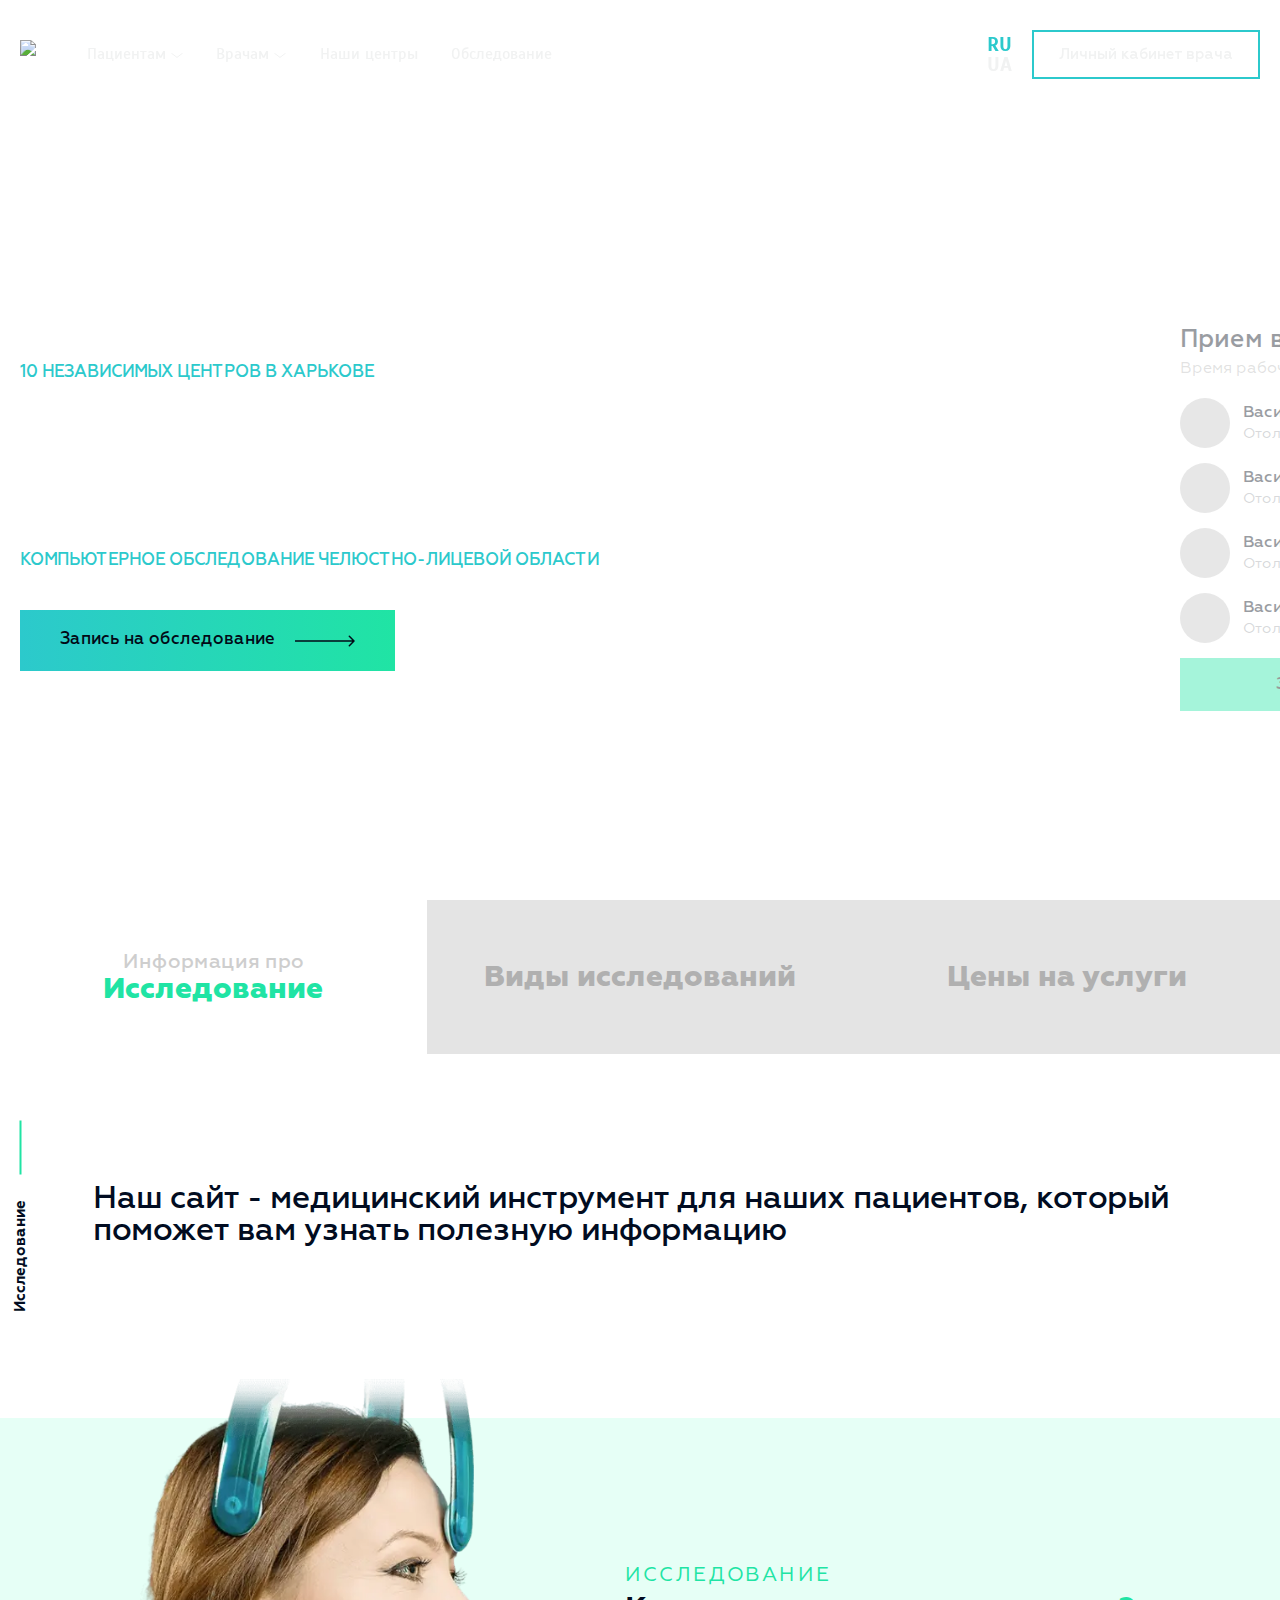
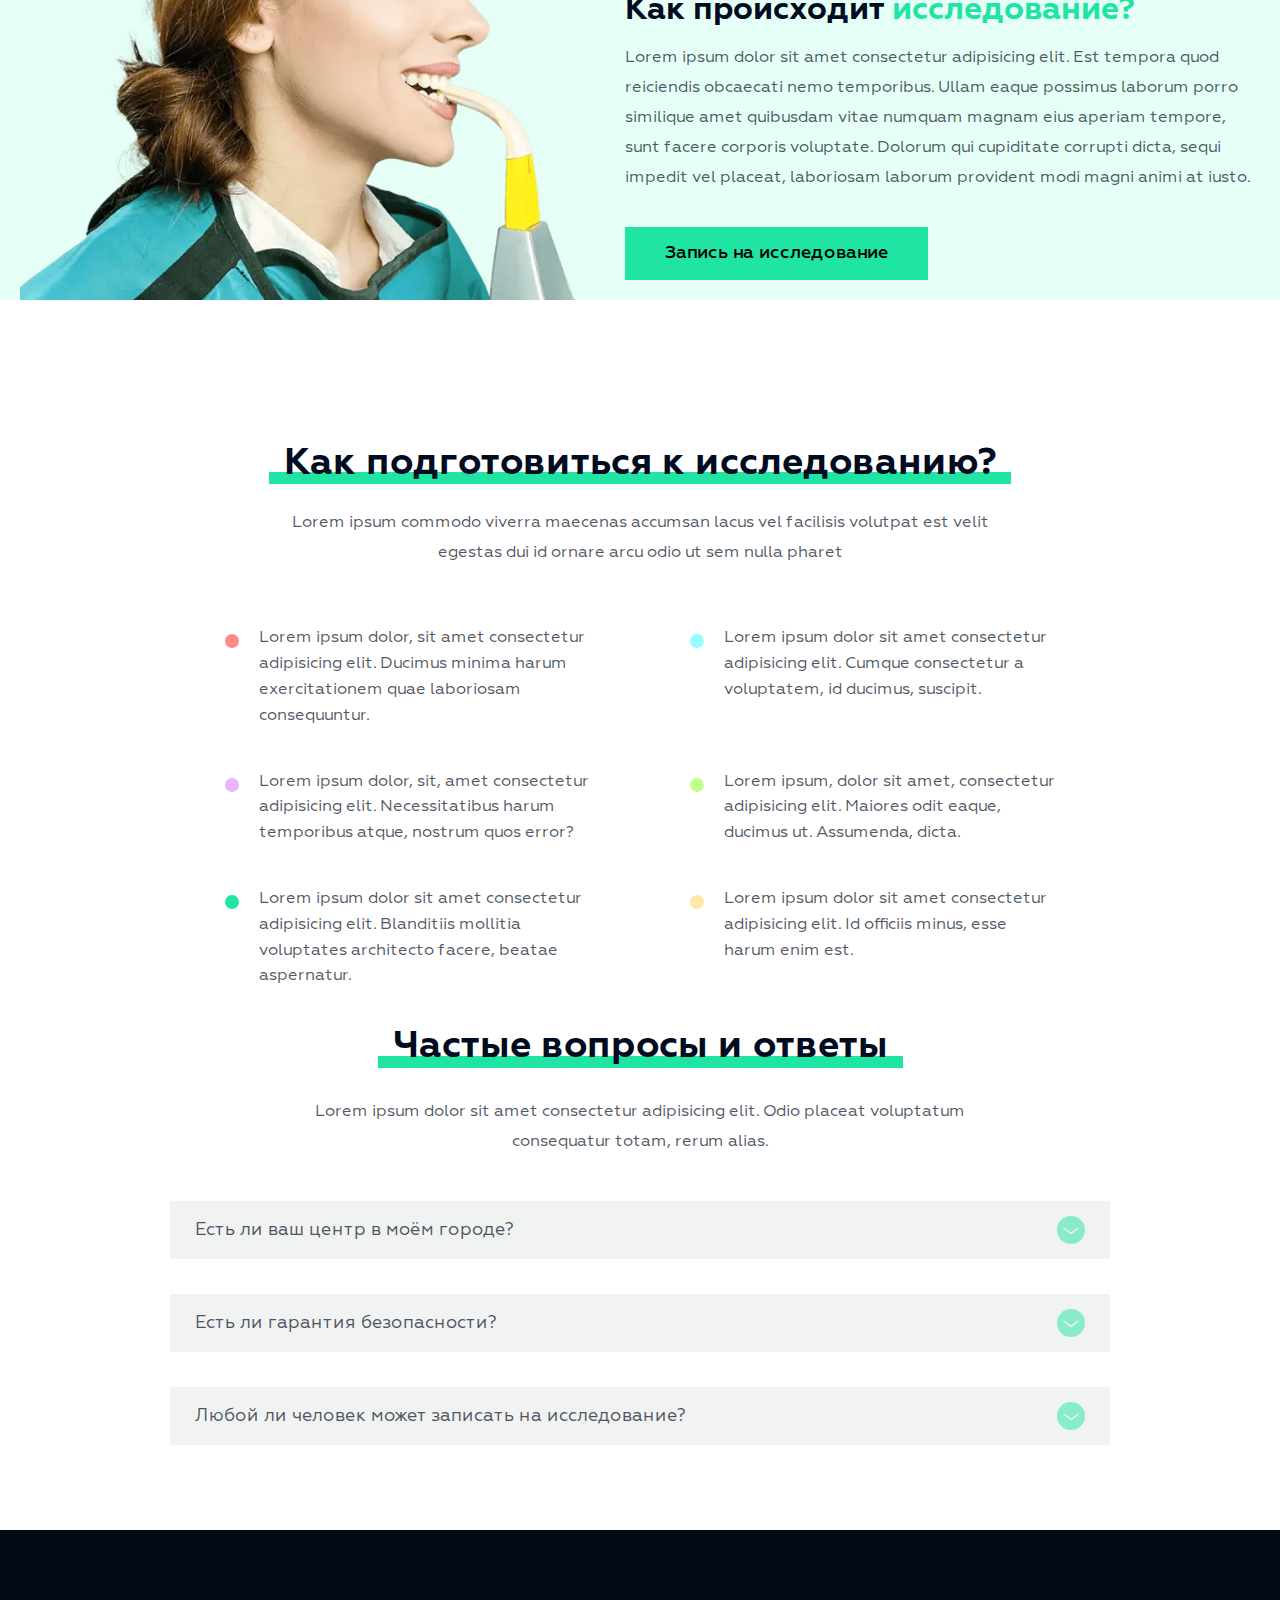
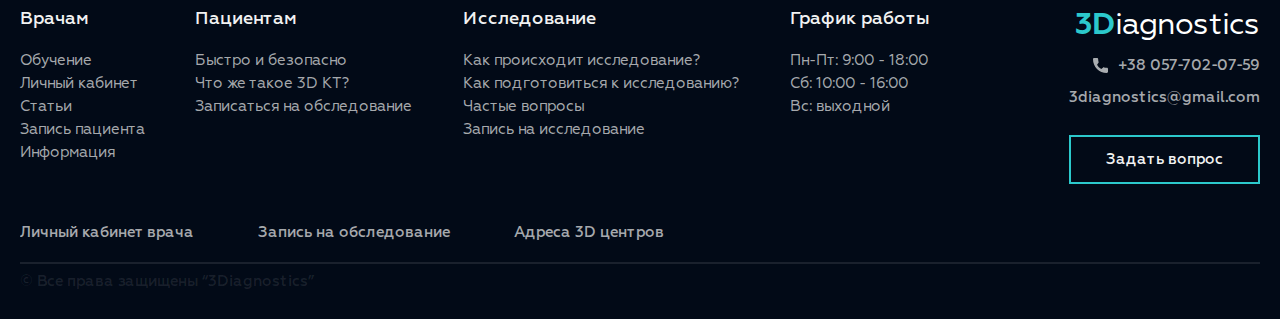
==== commit f5d4ff40: "Add files via upload" ====
--- a/index.html
+++ b/index.html
@@ -23,7 +23,7 @@
 	<div class="wrapper"> 		<header class="header"> 	<div class="header__container _container">-		<a href="index.html" class="header__logo logo"><span>3D</span>iagnostics</a>+		<a href="index.html" class="header__logo logo"><picture><source srcset="img/logo3D.webp" type="image/webp"><img src="img/logo3D.png"></picture></a> 		<nav class="header__menu menu" data-da="header__mobile, 0, 992"> 			<ul class="menu__list"> 				<li class="menu__item menu__item_dropdown">@@ -85,6 +85,7 @@
 						<a href="reg.html" class="main-block__btn">Запись на обследование</a> 					</div> 					<div class="main-block__timetable timetable">+						<div class="timetable__close"></div> 						<div class="timetable__header"> 							<div class="timetable__title">Прием в выходные дни</div> 							<div class="timetable__subtitle">Время рабочего дня врачей</div>--- a/css/header.min.css
+++ b/css/header.min.css
@@ -1 +1 @@
-.header{padding:30px 0;width:100%;z-index:5;position:fixed;top:0;left:0}.header_bg{background:#020a17}.header._bg{background:rgba(2,10,23,.9)}.header__container{display:-webkit-box;display:-ms-flexbox;display:flex;-webkit-box-align:center;-ms-flex-align:center;align-items:center}.header__logo{margin:0 calc(20px + 70 * ((100vw - 768px)/ (1920 - 768))) 0 0}.header__contacts{display:-webkit-box;display:-ms-flexbox;display:flex;-webkit-box-align:center;-ms-flex-align:center;align-items:center}.header__contacts_full{-webkit-box-flex:1;-ms-flex:1 1 auto;flex:1 1 auto;-webkit-box-pack:end;-ms-flex-pack:end;justify-content:flex-end}.header__menu{-webkit-box-flex:1;-ms-flex:1 1 auto;flex:1 1 auto}.header__phone{margin:0 calc(10px + 30 * ((100vw - 1280px)/ (1920 - 1280))) 0 0}.header__mobile{overflow:auto;position:fixed;right:0;top:0;height:100%;z-index:2;display:-webkit-box;display:-ms-flexbox;display:flex;-webkit-box-orient:vertical;-webkit-box-direction:normal;-ms-flex-direction:column;flex-direction:column;-webkit-box-align:center;-ms-flex-align:center;align-items:center;padding:100px 0 20px 0;background:#f1f2f2;-webkit-transform:translate(10%,0);-ms-transform:translate(10%,0);transform:translate(10%,0);opacity:0;visibility:hidden;-webkit-transition:.4s all ease;-o-transition:.4s all ease;transition:.4s all ease}.header__area{position:fixed;width:100%;height:100%;top:0;left:0;z-index:1;background:rgba(0,0,0,.7);opacity:0;visibility:hidden;-webkit-transition:.4s all ease;-o-transition:.4s all ease;transition:.4s all ease}.header__burger{z-index:3;width:50px;height:50px;position:relative;-webkit-transform:translate(10px,0);-ms-transform:translate(10px,0);transform:translate(10px,0)}.header__burger span,.header__burger:after,.header__burger:before{content:'';width:30px;background:#f1f2f2;height:2px;position:absolute;-webkit-transition:.4s all ease;-o-transition:.4s all ease;transition:.4s all ease}.header__burger:before{top:18px}.header__burger:after{bottom:18px}.header__burger span{top:50%;-webkit-transform:translateY(-1px);-ms-transform:translateY(-1px);transform:translateY(-1px)}.header._active .header__area,.header._active .header__mobile{opacity:1;visibility:visible}.header._active .header__mobile{-webkit-transform:translate(0,0);-ms-transform:translate(0,0);transform:translate(0,0)}.header._active .header__burger span{-webkit-transform:scale(0);-ms-transform:scale(0);transform:scale(0)}.header._active .header__burger:before{top:24px;-webkit-transform:rotate(45deg);-ms-transform:rotate(45deg);transform:rotate(45deg)}.header._active .header__burger:after{bottom:24px;-webkit-transform:rotate(-45deg);-ms-transform:rotate(-45deg);transform:rotate(-45deg)}.header._active .header__burger:after,.header._active .header__burger:before{background:#010c21}@media (min-width:993px){.header__area,.header__burger,.header__mobile{display:none}}@media (min-width:1921px){.header__logo{margin:0 90px 0 0}}@media (max-width:1280px){.header__phone{display:none}}@media (max-width:992px){.header{padding:15px 0}.header__container{-webkit-box-pack:justify;-ms-flex-pack:justify;justify-content:space-between}.header__contacts{-webkit-box-orient:vertical;-webkit-box-direction:normal;-ms-flex-direction:column;flex-direction:column;padding:0 20px}.header__contacts_full{-webkit-box-pack:start;-ms-flex-pack:start;justify-content:flex-start}.header__menu{width:100%}.header__menu .menu__list{-webkit-box-orient:vertical;-webkit-box-direction:normal;-ms-flex-direction:column;flex-direction:column;margin:0}.header__menu .menu__item{margin:0 0 10px;padding:0;width:100%;display:-webkit-box;display:-ms-flexbox;display:flex;-webkit-box-orient:vertical;-webkit-box-direction:normal;-ms-flex-direction:column;flex-direction:column;-webkit-box-align:center;-ms-flex-align:center;align-items:center}.header__menu .menu__item:last-child{margin:0 0 30px 0}.header__menu .menu__item:before{display:none}.header__menu .menu__item a{color:#010c21}.header__menu .menu__item>a{font-size:20px}.header__menu .menu__item_dropdown:before{background:0 0}.header__menu .menu__item_dropdown>a{margin:0 0 5px 0;position:relative;padding:0 23px 0 0}.header__menu .menu__item_dropdown>a:before{content:'';-webkit-transition:.4s all ease;-o-transition:.4s all ease;transition:.4s all ease;width:18px;height:8px;position:absolute;right:0;top:50%;-webkit-transform:translate(0,-50%);-ms-transform:translate(0,-50%);transform:translate(0,-50%);background:url(../img/dropdown_arrow_black.svg) 0 0/100% auto no-repeat}.header__menu .menu__item_dropdown._active .dropdown-list{opacity:1;visibility:visible;height:auto}.header__menu .dropdown-list{width:100%;text-align:center;position:static;-webkit-transition:.4s all ease;-o-transition:.4s all ease;transition:.4s all ease;height:0}.header__menu .dropdown-item a{font-size:16px}.header__phone{display:block;margin:0 0 20px 0}.header__phone span{color:#010c21}.header__phone svg{fill:#010c21}.header__lang{-webkit-box-orient:horizontal;-webkit-box-direction:normal;-ms-flex-direction:row;flex-direction:row;margin:0 0 20px 0}.header__lang .lang__item{color:#010c21}.header__lang .lang__item._current{color:#2cc9cc}.header__lang .lang__item:first-child{margin:0 10px 0 0}.header__btn{color:#010c21}}+.header{padding:30px 0;width:100%;z-index:5;position:fixed;top:0;left:0}.header_bg{background:#020a17}.header._bg{background:rgba(2,10,23,.9)}.header__container{display:-webkit-box;display:-ms-flexbox;display:flex;-webkit-box-align:center;-ms-flex-align:center;align-items:center}.header__logo{margin:0 calc(20px + 70 * ((100vw - 768px)/ (1920 - 768))) 0 0}.header__logo img{max-width:54px}.header__contacts{display:-webkit-box;display:-ms-flexbox;display:flex;-webkit-box-align:center;-ms-flex-align:center;align-items:center}.header__contacts_full{-webkit-box-flex:1;-ms-flex:1 1 auto;flex:1 1 auto;-webkit-box-pack:end;-ms-flex-pack:end;justify-content:flex-end}.header__menu{-webkit-box-flex:1;-ms-flex:1 1 auto;flex:1 1 auto}.header__phone{margin:0 calc(10px + 30 * ((100vw - 1280px)/ (1920 - 1280))) 0 0}.header__mobile{overflow:auto;position:fixed;right:0;top:0;height:100%;z-index:2;display:-webkit-box;display:-ms-flexbox;display:flex;-webkit-box-orient:vertical;-webkit-box-direction:normal;-ms-flex-direction:column;flex-direction:column;-webkit-box-align:center;-ms-flex-align:center;align-items:center;padding:100px 0 20px 0;background:#f1f2f2;-webkit-transform:translate(10%,0);-ms-transform:translate(10%,0);transform:translate(10%,0);opacity:0;visibility:hidden;-webkit-transition:.4s all ease;-o-transition:.4s all ease;transition:.4s all ease}.header__area{position:fixed;width:100%;height:100%;top:0;left:0;z-index:1;background:rgba(0,0,0,.7);opacity:0;visibility:hidden;-webkit-transition:.4s all ease;-o-transition:.4s all ease;transition:.4s all ease}.header__burger{z-index:3;width:50px;height:50px;position:relative;-webkit-transform:translate(10px,0);-ms-transform:translate(10px,0);transform:translate(10px,0)}.header__burger span,.header__burger:after,.header__burger:before{content:'';width:30px;background:#f1f2f2;height:2px;position:absolute;-webkit-transition:.4s all ease;-o-transition:.4s all ease;transition:.4s all ease}.header__burger:before{top:18px}.header__burger:after{bottom:18px}.header__burger span{top:50%;-webkit-transform:translateY(-1px);-ms-transform:translateY(-1px);transform:translateY(-1px)}.header._active .header__area,.header._active .header__mobile{opacity:1;visibility:visible}.header._active .header__mobile{-webkit-transform:translate(0,0);-ms-transform:translate(0,0);transform:translate(0,0)}.header._active .header__burger span{-webkit-transform:scale(0);-ms-transform:scale(0);transform:scale(0)}.header._active .header__burger:before{top:24px;-webkit-transform:rotate(45deg);-ms-transform:rotate(45deg);transform:rotate(45deg)}.header._active .header__burger:after{bottom:24px;-webkit-transform:rotate(-45deg);-ms-transform:rotate(-45deg);transform:rotate(-45deg)}.header._active .header__burger:after,.header._active .header__burger:before{background:#010c21}@media (min-width:993px){.header__area,.header__burger,.header__mobile{display:none}}@media (min-width:1921px){.header__logo{margin:0 90px 0 0}}@media (max-width:1280px){.header__phone{display:none}}@media (max-width:992px){.header{padding:15px 0}.header__container{-webkit-box-pack:justify;-ms-flex-pack:justify;justify-content:space-between}.header__contacts{-webkit-box-orient:vertical;-webkit-box-direction:normal;-ms-flex-direction:column;flex-direction:column;padding:0 20px}.header__contacts_full{-webkit-box-pack:start;-ms-flex-pack:start;justify-content:flex-start}.header__menu{width:100%}.header__menu .menu__list{-webkit-box-orient:vertical;-webkit-box-direction:normal;-ms-flex-direction:column;flex-direction:column;margin:0}.header__menu .menu__item{margin:0 0 10px;padding:0;width:100%;display:-webkit-box;display:-ms-flexbox;display:flex;-webkit-box-orient:vertical;-webkit-box-direction:normal;-ms-flex-direction:column;flex-direction:column;-webkit-box-align:center;-ms-flex-align:center;align-items:center}.header__menu .menu__item:last-child{margin:0 0 30px 0}.header__menu .menu__item:before{display:none}.header__menu .menu__item a{color:#010c21}.header__menu .menu__item>a{font-size:20px}.header__menu .menu__item_dropdown:before{background:0 0}.header__menu .menu__item_dropdown>a{margin:0 0 5px 0;position:relative;padding:0 23px 0 0}.header__menu .menu__item_dropdown>a:before{content:'';-webkit-transition:.4s all ease;-o-transition:.4s all ease;transition:.4s all ease;width:18px;height:8px;position:absolute;right:0;top:50%;-webkit-transform:translate(0,-50%);-ms-transform:translate(0,-50%);transform:translate(0,-50%);background:url(../img/dropdown_arrow_black.svg) 0 0/100% auto no-repeat}.header__menu .menu__item_dropdown._active .dropdown-list{opacity:1;visibility:visible;height:auto}.header__menu .dropdown-list{width:100%;text-align:center;position:static;-webkit-transition:.4s all ease;-o-transition:.4s all ease;transition:.4s all ease;height:0}.header__menu .dropdown-item a{font-size:16px}.header__phone{display:block;margin:0 0 20px 0}.header__phone span{color:#010c21}.header__phone svg{fill:#010c21}.header__lang{-webkit-box-orient:horizontal;-webkit-box-direction:normal;-ms-flex-direction:row;flex-direction:row;margin:0 0 20px 0}.header__lang .lang__item{color:#010c21}.header__lang .lang__item._current{color:#2cc9cc}.header__lang .lang__item:first-child{margin:0 10px 0 0}.header__btn{color:#010c21}}--- a/css/home.min.css
+++ b/css/home.min.css
@@ -1 +1 @@
-.timetable{position:absolute;right:0;z-index:1;background:#fff;padding:30px 40px;max-width:460px;width:100%}.timetable__header{margin:0 0 20px 0}.timetable__title{font-weight:500;font-size:25px;line-height:calc(31/25);color:#020a17;margin:0 0 2px 0}.timetable__subtitle{font-size:16px;line-height:calc(20/16);color:rgba(0,0,0,.3)}.timetable__item{display:-webkit-box;display:-ms-flexbox;display:flex;-webkit-box-align:center;-ms-flex-align:center;align-items:center;margin:0 0 15px 0}.timetable__avatar{-webkit-box-flex:0;-ms-flex:0 0 50px;flex:0 0 50px;height:50px;display:-webkit-box;display:-ms-flexbox;display:flex;-webkit-box-pack:center;-ms-flex-pack:center;justify-content:center;-webkit-box-align:center;-ms-flex-align:center;align-items:center;background:#c4c4c4;border-radius:50%;margin:0 calc(10px + 5 * ((100vw - 320px)/ (1920 - 320))) 0 0}.timetable__about{-webkit-box-flex:1;-ms-flex:1 1 auto;flex:1 1 auto;margin:0 calc(10px + 30 * ((100vw - 320px)/ (1920 - 320))) 0 0}.timetable__name{font-size:calc(15px + 2 * ((100vw - 320px)/ (1920 - 320)));font-weight:500;line-height:calc(21/17);color:#020a17}.timetable__speciality{line-height:calc(18/14);font-size:calc(13px + 3 * ((100vw - 320px)/ (1920 - 320)));color:rgba(2,10,23,.4)}.timetable__time{color:#20e4a4;font-size:calc(14px + 4 * ((100vw - 320px)/ (1920 - 320)));line-height:calc(23/18)}.main-block{min-height:100vh;position:relative;overflow:hidden;display:-webkit-box;display:-ms-flexbox;display:flex;padding:156px 0 20px 0}.main-block__container{display:-webkit-box;display:-ms-flexbox;display:flex;-webkit-box-align:center;-ms-flex-align:center;align-items:center}.main-block__bg video{z-index:0;width:100%;height:100%;-o-object-fit:cover;object-fit:cover;position:absolute;top:50%;left:50%;-webkit-transform:translate(-50%,-50%);-ms-transform:translate(-50%,-50%);transform:translate(-50%,-50%)}.main-block__content{max-width:48.31081%;position:relative;z-index:1;display:-webkit-box;display:-ms-flexbox;display:flex;-webkit-box-orient:vertical;-webkit-box-direction:normal;-ms-flex-direction:column;flex-direction:column;-webkit-box-align:start;-ms-flex-align:start;align-items:flex-start}.main-block__subtitle{font-weight:500;font-size:calc(12px + 8 * ((100vw - 320px)/ (1920 - 320)));color:#2cc9cc;margin:0 0 10px 0;text-transform:uppercase}.main-block__title{font-size:calc(25px + 35 * ((100vw - 320px)/ (1920 - 320)));font-weight:800;line-height:calc(1.1);color:#fff;text-transform:uppercase;margin:0 0 10px 0}.main-block__btn{padding:20px 120px 20px 40px;background:-webkit-gradient(linear,left top,right top,from(#2cc9cc),to(#20e4a4));background:-o-linear-gradient(left,#2cc9cc 0,#20e4a4 100%);background:linear-gradient(90deg,#2cc9cc 0,#20e4a4 100%);-webkit-transition:.4s all ease;-o-transition:.4s all ease;transition:.4s all ease;font-weight:500;font-size:calc(12px + 8 * ((100vw - 320px)/ (1920 - 320)));line-height:calc(25/20);color:#020a17;position:relative;display:block}.main-block__btn:before{content:'';position:absolute;right:40px;width:60px;height:20px;top:50%;-webkit-transform:translate(0,-50%);-ms-transform:translate(0,-50%);transform:translate(0,-50%);background:url(../img/long_arrow.svg) center center/100% auto no-repeat}.main-block__timetable{right:-320px;opacity:.4;-webkit-transition:.4s all ease;-o-transition:.4s all ease;transition:.4s all ease}.researches__tab-container{display:-webkit-box;display:-ms-flexbox;display:flex}.researches__text{color:rgba(1,12,33,.7);font-size:calc(14px + 4 * ((100vw - 320px)/ (1920 - 320)));line-height:calc(21px + 15 * ((100vw - 320px)/ (1920 - 320)))}.researches__subtitle{max-width:700px;text-align:center}.researches-tab{-webkit-box-flex:0;-ms-flex:0 1 33.333%;flex:0 1 33.333%;padding:calc(20px + 50 * ((100vw - 320px)/ (1920 - 320))) 20px;background:#e4e4e4;display:-webkit-box;display:-ms-flexbox;display:flex;-webkit-box-orient:vertical;-webkit-box-direction:normal;-ms-flex-direction:column;flex-direction:column;-webkit-box-align:center;-ms-flex-align:center;align-items:center;-webkit-box-pack:center;-ms-flex-pack:center;justify-content:center;cursor:pointer}.researches-tab__subtitle{opacity:0;visibility:hidden;line-height:25px;height:0;font-size:20px;font-weight:500;color:#cecece;-webkit-transition:.4s all ease;-o-transition:.4s all ease;transition:.4s all ease}.researches-tab__title{font-weight:800;font-size:calc(27px + 8 * ((100vw - 992px)/ (1920 - 992)));color:#b0b0b0}.researches-tab._current{background:#fff}.researches-tab._current .researches-tab__subtitle{opacity:1;visibility:visible;height:25px}.researches-tab._current .researches-tab__title{color:#20e4a4}.researches-slide{opacity:0;visibility:hidden;top:0;width:0;position:absolute;height:0;overflow:hidden}.researches-slide .researches-slide__title p{font-weight:700;font-size:calc(20px + 20 * ((100vw - 375px)/ (1920 - 375)));color:#010c21}.researches-slide h2.researches-slide__title p{font-weight:500}.researches-slide h3.researches-slide__title p span{color:#20e4a4}.researches-slide h4.researches-slide__title p{font-size:calc(20px + 14 * ((100vw - 375px)/ (1920 - 375)))}.researches-slide._current{width:auto;position:static;opacity:1;height:auto;visibility:visible}.research{padding:130px 0 0 0}.research__title{position:relative;padding:0 0 0 calc(40px + 75 * ((100vw - 768px)/ (1920 - 768)));margin:0 0 130px 0}.research-about{background:#e6fff6;position:relative}.research-about:before{content:'';height:40px;width:100%;position:absolute;top:0;left:0;background:#fff}.research-about__container{display:-webkit-box;display:-ms-flexbox;display:flex;-webkit-box-align:end;-ms-flex-align:end;align-items:flex-end}.research-about__picture{position:relative;z-index:2;-webkit-box-flex:0;-ms-flex:0 0 45%;flex:0 0 45%;margin:0 calc(20px + 60 * ((100vw - 768px)/ (1920 - 768))) 0 0}.research-about__picture img{width:100%}.research-about__content{padding:60px 0 20px 0;display:-webkit-box;display:-ms-flexbox;display:flex;-webkit-box-orient:vertical;-webkit-box-direction:normal;-ms-flex-direction:column;flex-direction:column;-webkit-box-align:start;-ms-flex-align:start;align-items:flex-start}.research-about__subtitle{font-size:20px;color:#20e4a4;margin:0 0 10px 0;letter-spacing:.12em;text-transform:uppercase}.research-about__title{margin:0 0 15px 0}.research-about__text{margin:0 0 35px 0}.research-about__btn{width:auto}.research-prepare{padding:145px 0 0 0}.research-prepare__title{margin:0 0 25px 0}.research-prepare__container{display:-webkit-box;display:-ms-flexbox;display:flex;-webkit-box-orient:vertical;-webkit-box-direction:normal;-ms-flex-direction:column;flex-direction:column;-webkit-box-align:center;-ms-flex-align:center;align-items:center;overflow:hidden}.research-prepare__subtitle{margin:0 0 calc(30px + 45 * ((100vw - 320px)/ (1920 - 320))) 0}.research-prepare__content{max-width:930px;display:-webkit-box;display:-ms-flexbox;display:flex;-ms-flex-wrap:wrap;flex-wrap:wrap;margin:0 -50px}.research-prepare__column{-webkit-box-flex:0;-ms-flex:0 1 50%;flex:0 1 50%;padding:0 50px;margin:0 0 40px 0}.research-prepare__column:nth-child(1) .research-prepare__item:before{background:#ff8989}.research-prepare__column:nth-child(2) .research-prepare__item:before{background:#97fdff}.research-prepare__column:nth-child(3) .research-prepare__item:before{background:#ebb4ff}.research-prepare__column:nth-child(4) .research-prepare__item:before{background:#c1ff8f}.research-prepare__column:nth-child(5) .research-prepare__item:before{background:#20e4a4}.research-prepare__column:nth-child(6) .research-prepare__item:before{background:#ffe7a8}.research-prepare__item{padding:0 0 0 34px;position:relative;line-height:calc(21px + 8 * ((100vw - 320px)/ (1920 - 320)))}.research-prepare__item:before{content:'';width:14px;height:14px;position:absolute;top:10px;left:0;border-radius:50%}.faq{padding:0 0 50px 0}.faq__container{display:-webkit-box;display:-ms-flexbox;display:flex;-webkit-box-orient:vertical;-webkit-box-direction:normal;-ms-flex-direction:column;flex-direction:column;-webkit-box-align:center;-ms-flex-align:center;align-items:center}.faq__title{margin:0 0 30px 0}.faq__subtitle{margin:0 0 45px 0}.faq__content{max-width:940px;width:100%}.question{margin:0 0 35px 0;position:relative}.question__head{position:relative;z-index:1;padding:15px 25px;display:-webkit-box;display:-ms-flexbox;display:flex;-webkit-box-pack:justify;-ms-flex-pack:justify;justify-content:space-between;cursor:pointer;background:#f1f2f2;-webkit-transition:.4s all ease;-o-transition:.4s all ease;transition:.4s all ease;-webkit-box-align:center;-ms-flex-align:center;align-items:center}.question__text{font-size:18px;line-height:1.2;color:rgba(1,12,33,.7)}.question__dropdown{margin:0 0 0 20px;-webkit-box-flex:0;-ms-flex:0 0 28px;flex:0 0 28px;height:28px;background:#88ebcb;border-radius:50%;position:relative;-webkit-transition:.4s all ease;-o-transition:.4s all ease;transition:.4s all ease}.question__dropdown:before{content:'';width:16px;height:16px;position:absolute;top:55%;left:50%;-webkit-transform:translate(-50%,-50%);-ms-transform:translate(-50%,-50%);transform:translate(-50%,-50%);background:url(../img/dropdown_arrow.svg) center center/100% auto no-repeat}.question__content{opacity:0;visibility:hidden;padding:15px 25px;background:#e4e4e4;position:absolute;-webkit-transition:opacity .5s linear,visibility .5s linear;-o-transition:opacity .5s linear,visibility .5s linear;transition:opacity .5s linear,visibility .5s linear;bottom:0;height:0;overflow:hidden;left:0}.question__answer{color:#010c21;font-size:16px;line-height:calc(25/16)}.question._active .question__dropdown{-webkit-transform:rotate(180deg);-ms-transform:rotate(180deg);transform:rotate(180deg)}.question._active .question__content{height:auto;position:relative;opacity:1;visibility:visible}.types-method{padding:100px 0 0 0}.types-method__container{position:relative}.types-method__tab-container{position:absolute;right:20px;bottom:calc(100% + 20px);display:-webkit-box;display:-ms-flexbox;display:flex}.types-method__tab{margin:0 40px 0 0}.method-tab{font-weight:500;font-size:20px;color:#cecece;cursor:pointer;-webkit-transition:.4s all ease;-o-transition:.4s all ease;transition:.4s all ease}.method-tab:last-child{margin:0}.method-tab._current{color:#20e4a4}.method-slide{display:-webkit-box;display:-ms-flexbox;display:flex;-webkit-box-align:center;-ms-flex-align:center;align-items:center;opacity:0;visibility:hidden;position:absolute;-webkit-transition:.4s all ease;-o-transition:.4s all ease;transition:.4s all ease}.method-slide._current{position:static;visibility:visible;opacity:1}.method__picture{-webkit-box-flex:0;-ms-flex:0 0 45%;flex:0 0 45%;margin:0 calc(20px + 55 * ((100vw - 768px)/ (1920 - 768))) 0 0}.method__picture img{width:100%}.method__content{padding:20px 0}.method__title{margin:0 0 25px 0}.method__text{margin:0 0 40px 0}.method__btn-container{display:-webkit-box;display:-ms-flexbox;display:flex;-webkit-box-align:center;-ms-flex-align:center;align-items:center}.method__btn{max-width:310px}.method__btn:first-child{margin:0 80px 0 0}.services{padding:100px 0 0 0}.services__content{padding:180px 0 140px;position:relative}.services__content:before{content:'';height:100%;width:60%;position:absolute;background:#f1f2f2;right:0;top:0}.services__side-word{right:60px}.services__title{margin:0 0 35px 0}.services__wrapper{position:relative}.services-slide{display:-webkit-box;display:-ms-flexbox;display:flex;padding:0 180px 0 0;-webkit-box-pack:end;-ms-flex-pack:end;justify-content:flex-end;position:relative}.services-slide:before{content:attr(data-num);position:absolute;font-size:200px;font-weight:700;color:#fff;z-index:-1;top:-30px;right:325px}.services-slide__picture{max-width:700px;-webkit-box-flex:0;-ms-flex:0 0 65%;flex:0 0 65%}.services-slide__picture img{width:100%;height:100%;-o-object-fit:cover;object-fit:cover}.services-slide__wrapper{max-width:1100px;width:100%;display:-webkit-box;display:-ms-flexbox;display:flex;-webkit-box-pack:justify;-ms-flex-pack:justify;justify-content:space-between}.services-slide__content{max-width:295px;-webkit-box-flex:0;-ms-flex:0 0 100%;flex:0 0 100%;padding:0 0 100px 0;display:-webkit-box;display:-ms-flexbox;display:flex;-webkit-box-orient:vertical;-webkit-box-direction:normal;-ms-flex-direction:column;flex-direction:column;-webkit-box-pack:end;-ms-flex-pack:end;justify-content:flex-end;margin:0 0 0 20px}.services-slide__top{margin:0 0 40px 0}.prices{padding:85px 0 0 0}.prices__title{margin:0 0 40px 0}.prices__wrapper{padding:0 0 0 calc(20px + 80 * ((100vw - 768px)/ (1920 - 768)));position:relative}.prices__content{margin:0 0 140px 0}.prices-slide{height:550px!important;display:-webkit-box;display:-ms-flexbox;display:flex;-webkit-box-orient:vertical;-webkit-box-direction:normal;-ms-flex-direction:column;flex-direction:column}.prices-slide__item{margin:0 0 20px 0;background:rgba(241,242,242,.7);padding:20px;display:-webkit-box;display:-ms-flexbox;display:flex;-webkit-box-orient:vertical;-webkit-box-direction:normal;-ms-flex-direction:column;flex-direction:column}.prices-slide__item:last-child{margin:0}.prices-slide__item_big{height:100%}.prices-slide__item_small{-webkit-box-flex:1;-ms-flex:1 1 auto;flex:1 1 auto}.prices-slide__picture{max-width:100%;width:100%;margin:0 0 20px 0}.prices-slide__picture img{width:100%}.prices-slide__content{-webkit-box-flex:1;-ms-flex:1 1 auto;flex:1 1 auto;display:-webkit-box;display:-ms-flexbox;display:flex;-webkit-box-orient:vertical;-webkit-box-direction:normal;-ms-flex-direction:column;flex-direction:column}.prices-slide__top{-webkit-box-flex:1;-ms-flex:1 1 auto;flex:1 1 auto}.prices-slide__name{font-size:25px;color:#000;font-weight:500}.prices-slide__bottom{display:-webkit-box;display:-ms-flexbox;display:flex;-webkit-box-align:center;-ms-flex-align:center;align-items:center;-webkit-box-pack:justify;-ms-flex-pack:justify;justify-content:space-between}.prices-navigation{right:0;bottom:-44px}.tomography__wrapper{padding:0 calc(20px + 80 * ((100vw - 768px)/ (1920 - 768))) 75px 0;display:-webkit-box;display:-ms-flexbox;display:flex;margin:0 calc(-20px + -50 * ((100vw - 768px)/ (1920 - 768)))}.tomography__column{-webkit-box-flex:0;-ms-flex:0 1 50%;flex:0 1 50%;position:relative;padding:0 calc(20px + 50 * ((100vw - 768px)/ (1920 - 768)))}.tomography__head{display:-webkit-box;display:-ms-flexbox;display:flex;-webkit-box-pack:justify;-ms-flex-pack:justify;justify-content:space-between;padding:0 0 15px 0;border-bottom:3px solid #20e4a4;margin:0 0 35px 0}.tomography__side-word{font-size:12px}.tomography__title{color:#20e4a4;font-weight:500;font-size:30px;line-height:calc(25/30)}.tomography__tabs{display:-webkit-box;display:-ms-flexbox;display:flex}.tomography__tab{cursor:pointer;font-weight:500;font-size:calc(12px + 3 * ((100vw - 768px)/ (1920 - 768)));line-height:calc(25/15);color:#cecece;-webkit-transition:.4s all ease;-o-transition:.4s all ease;transition:.4s all ease}.tomography__tab:first-child{margin:0 30px 0 0}.tomography__tab._current{color:#20e4a4}.tomography__content{position:relative}.tomography-slide{background:rgba(241,242,242,.7);position:absolute;left:10%;top:0;-webkit-transition:.4s all ease;-o-transition:.4s all ease;transition:.4s all ease;opacity:0;visibility:hidden}.tomography-slide._current{left:0;position:relative;opacity:1;visibility:visible}.tomography-slide__top{padding:20px;border-bottom:1px solid #e4e4e4}.tomography-slide__title{color:#010c21;font-size:20px;font-weight:500;line-height:calc(25/20);margin:0 0 6px 0}.tomography-slide__subtitle{font-size:15px;line-height:calc(20/15);color:rgba(1,12,33,.7)}.tomography-slide__row{padding:20px;border-bottom:1px solid #e4e4e4}.tomography-slide__row:last-child{border-bottom:none}.tomography-slide__about{display:-webkit-box;display:-ms-flexbox;display:flex;-webkit-box-pack:justify;-ms-flex-pack:justify;justify-content:space-between;margin:0 0 10px 0}.tomography-slide__name{font-size:18px;line-height:calc(20/18);font-weight:500;color:#20e4a4}.tomography-slide__price{font-weight:500;font-size:18px;line-height:calc(20/18);color:#000}.tomography-slide__price:after{content:' \20B4';color:#20e4a4}.tomography-slide__description{font-size:14px;line-height:calc(20/14);color:rgba(1,12,33,.5)}@media (min-width:992px){.main-block__btn:hover{padding:20px 130px 20px 40px}.main-block__timetable:hover{right:0;opacity:1}.question__head:hover{background:#f6f6f6}.method-tab:hover{color:#20e4a4}.tomography__tab:hover{text-decoration:underline}}@media (min-width:1921px){.researches__text{font-size:18px;line-height:36px}.researches-tab{padding:70px 20px}.researches-tab__title{font-size:35px}.researches-slide .researches-slide__title p{font-size:40px}.researches-slide h4.researches-slide__title p{font-size:34px}.research__title{padding:0 0 0 115px}.research-about__picture{margin:0 80px 0 0}.research-prepare__subtitle{margin:0 0 75px 0}.research-prepare__item{line-height:calc(29/18)}.method__picture{margin:0 75px 0 0}}@media (max-width:1150px){.services-slide{padding:0 calc(0px + 180 * ((100vw - 768px)/ (1150 - 768))) 0 0}.services-slide:before{font-size:calc(100px + 100 * ((100vw - 320px)/ (1150 - 320)));right:calc(0px + 325 * ((100vw - 320px)/ (1150 - 320)));color:#f1f2f2}.tomography__tab:first-child{margin:0 10px 0 0}}@media (max-width:1080px){.method__btn-container{-webkit-box-orient:vertical;-webkit-box-direction:normal;-ms-flex-direction:column;flex-direction:column;-webkit-box-align:start;-ms-flex-align:start;align-items:flex-start}.method__btn:first-child{margin:0 0 20px 0}}@media (max-width:992px){.timetable{padding:20px;opacity:1;margin:30px 0 0 0}.main-block{padding:110px 0 20px 0}.main-block__container{-webkit-box-pack:center;-ms-flex-pack:center;justify-content:center;-webkit-box-orient:vertical;-webkit-box-direction:normal;-ms-flex-direction:column;flex-direction:column}.main-block__content{max-width:100%;-webkit-box-align:center;-ms-flex-align:center;align-items:center;text-align:center}.main-block__btn:before{right:15px}.main-block__btn{padding:15px 95px 15px 15px}.main-block__timetable{position:static}.researches__tab-container{-webkit-box-orient:vertical;-webkit-box-direction:normal;-ms-flex-direction:column;flex-direction:column}.researches-tab__subtitle{font-size:16px}.researches-tab__title{font-size:calc(24px + 3 * ((100vw - 320px)/ (992 - 320)))}.services__side-word{display:none}.services-slide__picture{-webkit-box-flex:1;-ms-flex:1 1 auto;flex:1 1 auto}.tomography__head{-webkit-box-align:center;-ms-flex-align:center;align-items:center}.tomography__tabs{-webkit-box-orient:vertical;-webkit-box-direction:normal;-ms-flex-direction:column;flex-direction:column;-webkit-box-align:end;-ms-flex-align:end;align-items:flex-end}.tomography__tab:first-child{margin:0}.tomography-slide__top{padding:10px}.tomography-slide__title{font-size:16px}.tomography-slide__subtitle{font-size:14px}.tomography-slide__row{padding:10px}.tomography-slide__description{font-size:12px}}@media (max-width:768px){.timetable__title{font-size:20px}.research__title{padding:0;margin:0 0 50px 0}.research{padding:50px 0 0 0}.research-about:before{display:none}.research-about__picture{display:none}.research-about__content{padding:20px 0}.research-prepare{padding:50px 0 0 0}.research-prepare__content{margin:0 -15px}.research-prepare__column{padding:0 15px}.research-prepare__item:before{top:5px;width:10px;height:10px}.faq{padding:0 0 15px 0}.method__picture{display:none}.method__content{padding:0 0 50px}.method__btn-container{-webkit-box-orient:horizontal;-webkit-box-direction:normal;-ms-flex-direction:row;flex-direction:row;-webkit-box-align:center;-ms-flex-align:center;align-items:center}.method__btn:first-child{margin:0 20px 0 0}.services__content{padding:0 0 140px}.services__content:before{display:none}.services-slide:before{top:auto;bottom:120px;right:50px}.services-slide__picture{max-width:100%;width:100%;margin:0 0 30px 0}.services-slide__wrapper{-webkit-box-orient:vertical;-webkit-box-direction:normal;-ms-flex-direction:column;flex-direction:column;-webkit-box-align:center;-ms-flex-align:center;align-items:center}.services-slide__content{margin:0;max-width:300px;-webkit-box-flex:1;-ms-flex:1 0 auto;flex:1 0 auto}.prices__wrapper{padding:0}.prices-slide{height:700px!important}.prices-slide__item{padding:10px}.prices-navigation{right:50%}.tomography__wrapper{padding:0;-webkit-box-orient:vertical;-webkit-box-direction:normal;-ms-flex-direction:column;flex-direction:column}.tomography__column{margin:0 0 50px 0}.tomography__tabs{-webkit-box-orient:horizontal;-webkit-box-direction:normal;-ms-flex-direction:row;flex-direction:row;-webkit-box-align:center;-ms-flex-align:center;align-items:center}.tomography__tab:first-child{margin:0 30px 0 0}.tomography__tab{font-size:15px}.tomography-slide__title{font-size:calc(15px + 5 * ((100vw - 320px)/ (768 - 320)))}.tomography-slide__subtitle{font-size:calc(14px + 2 * ((100vw - 320px)/ (768 - 320)))}.tomography-slide__description{font-size:calc(13px + 2 * ((100vw - 320px)/ (768 - 320)))}}@media (max-width:600px){.research-prepare__content{margin:0}.research-prepare__column{-webkit-box-flex:0;-ms-flex:0 1 100%;flex:0 1 100%;padding:0;margin:0 0 25px 0}.question__head{padding:10px}.question__text{font-size:16px;line-height:1.1}.question__dropdown{-webkit-box-flex:0;-ms-flex:0 0 25px;flex:0 0 25px;height:25px}.question__dropdown:before{width:14px;height:14px}.question__content{padding:10px}.question__answer{font-size:15px;line-height:1.2}.types-method__tab-container{-ms-flex-wrap:wrap;flex-wrap:wrap;-webkit-box-pack:center;-ms-flex-pack:center;justify-content:center;position:static;margin:0 -15px 30px}.types-method__tab{margin:0 15px 20px}.types-method__tab:last-child{margin:0 15px 20px}.method__title{text-align:center}.method__text{text-align:center}.method__btn-container{-webkit-box-orient:vertical;-webkit-box-direction:normal;-ms-flex-direction:column;flex-direction:column;-webkit-box-align:center;-ms-flex-align:center;align-items:center}.method__btn:first-child{margin:0 0 20px 0}}@media (max-width:550px){.prices-slide{height:600px!important}}@media (max-width:425px){.timetable{padding:10px;width:100%}.research-about{width:100%}.prices-slide{height:500px!important}.tomography__tabs{-webkit-box-orient:vertical;-webkit-box-direction:normal;-ms-flex-direction:column;flex-direction:column;-webkit-box-align:end;-ms-flex-align:end;align-items:flex-end}.tomography__tab:first-child{margin:0}}+.timetable{position:absolute;right:0;z-index:1;background:#fff;padding:30px 40px;max-width:460px;width:100%}.timetable__close{position:absolute;top:10px;right:10px;width:20px;height:20px;cursor:pointer}.timetable__close:after,.timetable__close:before{content:'';width:20px;height:4px;background:#010c21;position:absolute;top:8px;left:0}.timetable__close:before{-webkit-transform:rotate(45deg);-ms-transform:rotate(45deg);transform:rotate(45deg)}.timetable__close:after{-webkit-transform:rotate(-45deg);-ms-transform:rotate(-45deg);transform:rotate(-45deg)}.timetable__header{margin:0 0 20px 0}.timetable__title{font-weight:500;font-size:25px;line-height:calc(31/25);color:#020a17;margin:0 0 2px 0}.timetable__subtitle{font-size:16px;line-height:calc(20/16);color:rgba(0,0,0,.3)}.timetable__item{display:-webkit-box;display:-ms-flexbox;display:flex;-webkit-box-align:center;-ms-flex-align:center;align-items:center;margin:0 0 15px 0}.timetable__avatar{-webkit-box-flex:0;-ms-flex:0 0 50px;flex:0 0 50px;height:50px;display:-webkit-box;display:-ms-flexbox;display:flex;-webkit-box-pack:center;-ms-flex-pack:center;justify-content:center;-webkit-box-align:center;-ms-flex-align:center;align-items:center;background:#c4c4c4;border-radius:50%;margin:0 calc(10px + 5 * ((100vw - 320px)/ (1920 - 320))) 0 0}.timetable__about{-webkit-box-flex:1;-ms-flex:1 1 auto;flex:1 1 auto;margin:0 calc(10px + 30 * ((100vw - 320px)/ (1920 - 320))) 0 0}.timetable__name{font-size:calc(15px + 2 * ((100vw - 320px)/ (1920 - 320)));font-weight:500;line-height:calc(21/17);color:#020a17}.timetable__speciality{line-height:calc(18/14);font-size:calc(13px + 3 * ((100vw - 320px)/ (1920 - 320)));color:rgba(2,10,23,.4)}.timetable__time{color:#20e4a4;font-size:calc(14px + 4 * ((100vw - 320px)/ (1920 - 320)));line-height:calc(23/18)}.main-block{min-height:100vh;position:relative;overflow:hidden;display:-webkit-box;display:-ms-flexbox;display:flex;padding:156px 0 20px 0}.main-block__container{display:-webkit-box;display:-ms-flexbox;display:flex;-webkit-box-align:center;-ms-flex-align:center;align-items:center}.main-block__bg video{z-index:0;width:100%;height:100%;-o-object-fit:cover;object-fit:cover;position:absolute;top:50%;left:50%;-webkit-transform:translate(-50%,-50%);-ms-transform:translate(-50%,-50%);transform:translate(-50%,-50%)}.main-block__content{max-width:48.31081%;position:relative;z-index:1;display:-webkit-box;display:-ms-flexbox;display:flex;-webkit-box-orient:vertical;-webkit-box-direction:normal;-ms-flex-direction:column;flex-direction:column;-webkit-box-align:start;-ms-flex-align:start;align-items:flex-start}.main-block__subtitle{font-weight:500;font-size:calc(12px + 8 * ((100vw - 320px)/ (1920 - 320)));color:#2cc9cc;margin:0 0 10px 0;text-transform:uppercase}.main-block__title{font-size:calc(25px + 35 * ((100vw - 320px)/ (1920 - 320)));font-weight:800;line-height:calc(1.1);color:#fff;text-transform:uppercase;margin:0 0 10px 0}.main-block__btn{padding:20px 120px 20px 40px;background:-webkit-gradient(linear,left top,right top,from(#2cc9cc),to(#20e4a4));background:-o-linear-gradient(left,#2cc9cc 0,#20e4a4 100%);background:linear-gradient(90deg,#2cc9cc 0,#20e4a4 100%);-webkit-transition:.4s all ease;-o-transition:.4s all ease;transition:.4s all ease;font-weight:500;font-size:calc(12px + 8 * ((100vw - 320px)/ (1920 - 320)));line-height:calc(25/20);color:#020a17;position:relative;display:block}.main-block__btn:before{content:'';position:absolute;right:40px;width:60px;height:20px;top:50%;-webkit-transform:translate(0,-50%);-ms-transform:translate(0,-50%);transform:translate(0,-50%);background:url(../img/long_arrow.svg) center center/100% auto no-repeat}.main-block__timetable{right:-320px;opacity:.4;-webkit-transition:.4s all ease;-o-transition:.4s all ease;transition:.4s all ease}.researches__tab-container{display:-webkit-box;display:-ms-flexbox;display:flex}.researches__text{color:rgba(1,12,33,.7);font-size:calc(14px + 4 * ((100vw - 320px)/ (1920 - 320)));line-height:calc(21px + 15 * ((100vw - 320px)/ (1920 - 320)))}.researches__subtitle{max-width:700px;text-align:center}.researches-tab{-webkit-box-flex:0;-ms-flex:0 1 33.333%;flex:0 1 33.333%;padding:calc(20px + 50 * ((100vw - 320px)/ (1920 - 320))) 20px;background:#e4e4e4;display:-webkit-box;display:-ms-flexbox;display:flex;-webkit-box-orient:vertical;-webkit-box-direction:normal;-ms-flex-direction:column;flex-direction:column;-webkit-box-align:center;-ms-flex-align:center;align-items:center;-webkit-box-pack:center;-ms-flex-pack:center;justify-content:center;cursor:pointer}.researches-tab__subtitle{opacity:0;visibility:hidden;line-height:25px;height:0;font-size:20px;font-weight:500;color:#cecece;-webkit-transition:.4s all ease;-o-transition:.4s all ease;transition:.4s all ease}.researches-tab__title{font-weight:800;font-size:calc(27px + 8 * ((100vw - 992px)/ (1920 - 992)));color:#b0b0b0}.researches-tab._current{background:#fff}.researches-tab._current .researches-tab__subtitle{opacity:1;visibility:visible;height:25px}.researches-tab._current .researches-tab__title{color:#20e4a4}.researches-slide{opacity:0;visibility:hidden;top:0;width:0;position:absolute;height:0;overflow:hidden}.researches-slide .researches-slide__title p{font-weight:700;font-size:calc(20px + 20 * ((100vw - 375px)/ (1920 - 375)));color:#010c21}.researches-slide h2.researches-slide__title p{font-weight:500}.researches-slide h3.researches-slide__title p span{color:#20e4a4}.researches-slide h4.researches-slide__title p{font-size:calc(20px + 14 * ((100vw - 375px)/ (1920 - 375)))}.researches-slide._current{width:auto;position:static;opacity:1;height:auto;visibility:visible}.research{padding:130px 0 0 0}.research__title{position:relative;padding:0 0 0 calc(40px + 75 * ((100vw - 768px)/ (1920 - 768)));margin:0 0 130px 0}.research-about{background:#e6fff6;position:relative}.research-about:before{content:'';height:40px;width:100%;position:absolute;top:0;left:0;background:#fff}.research-about__container{display:-webkit-box;display:-ms-flexbox;display:flex;-webkit-box-align:end;-ms-flex-align:end;align-items:flex-end}.research-about__picture{position:relative;z-index:2;-webkit-box-flex:0;-ms-flex:0 0 45%;flex:0 0 45%;margin:0 calc(20px + 60 * ((100vw - 768px)/ (1920 - 768))) 0 0}.research-about__picture img{width:100%}.research-about__content{padding:60px 0 20px 0;display:-webkit-box;display:-ms-flexbox;display:flex;-webkit-box-orient:vertical;-webkit-box-direction:normal;-ms-flex-direction:column;flex-direction:column;-webkit-box-align:start;-ms-flex-align:start;align-items:flex-start}.research-about__subtitle{font-size:20px;color:#20e4a4;margin:0 0 10px 0;letter-spacing:.12em;text-transform:uppercase}.research-about__title{margin:0 0 15px 0}.research-about__text{margin:0 0 35px 0}.research-about__btn{width:auto}.research-prepare{padding:145px 0 0 0}.research-prepare__title{margin:0 0 25px 0}.research-prepare__container{display:-webkit-box;display:-ms-flexbox;display:flex;-webkit-box-orient:vertical;-webkit-box-direction:normal;-ms-flex-direction:column;flex-direction:column;-webkit-box-align:center;-ms-flex-align:center;align-items:center;overflow:hidden}.research-prepare__subtitle{margin:0 0 calc(30px + 45 * ((100vw - 320px)/ (1920 - 320))) 0}.research-prepare__content{max-width:930px;display:-webkit-box;display:-ms-flexbox;display:flex;-ms-flex-wrap:wrap;flex-wrap:wrap;margin:0 -50px}.research-prepare__column{-webkit-box-flex:0;-ms-flex:0 1 50%;flex:0 1 50%;padding:0 50px;margin:0 0 40px 0}.research-prepare__column:nth-child(1) .research-prepare__item:before{background:#ff8989}.research-prepare__column:nth-child(2) .research-prepare__item:before{background:#97fdff}.research-prepare__column:nth-child(3) .research-prepare__item:before{background:#ebb4ff}.research-prepare__column:nth-child(4) .research-prepare__item:before{background:#c1ff8f}.research-prepare__column:nth-child(5) .research-prepare__item:before{background:#20e4a4}.research-prepare__column:nth-child(6) .research-prepare__item:before{background:#ffe7a8}.research-prepare__item{padding:0 0 0 34px;position:relative;line-height:calc(21px + 8 * ((100vw - 320px)/ (1920 - 320)))}.research-prepare__item:before{content:'';width:14px;height:14px;position:absolute;top:10px;left:0;border-radius:50%}.faq{padding:0 0 50px 0}.faq__container{display:-webkit-box;display:-ms-flexbox;display:flex;-webkit-box-orient:vertical;-webkit-box-direction:normal;-ms-flex-direction:column;flex-direction:column;-webkit-box-align:center;-ms-flex-align:center;align-items:center}.faq__title{margin:0 0 30px 0}.faq__subtitle{margin:0 0 45px 0}.faq__content{max-width:940px;width:100%}.question{margin:0 0 35px 0;position:relative}.question__head{position:relative;z-index:1;padding:15px 25px;display:-webkit-box;display:-ms-flexbox;display:flex;-webkit-box-pack:justify;-ms-flex-pack:justify;justify-content:space-between;cursor:pointer;background:#f1f2f2;-webkit-transition:.4s all ease;-o-transition:.4s all ease;transition:.4s all ease;-webkit-box-align:center;-ms-flex-align:center;align-items:center}.question__text{font-size:18px;line-height:1.2;color:rgba(1,12,33,.7)}.question__dropdown{margin:0 0 0 20px;-webkit-box-flex:0;-ms-flex:0 0 28px;flex:0 0 28px;height:28px;background:#88ebcb;border-radius:50%;position:relative;-webkit-transition:.4s all ease;-o-transition:.4s all ease;transition:.4s all ease}.question__dropdown:before{content:'';width:16px;height:16px;position:absolute;top:55%;left:50%;-webkit-transform:translate(-50%,-50%);-ms-transform:translate(-50%,-50%);transform:translate(-50%,-50%);background:url(../img/dropdown_arrow.svg) center center/100% auto no-repeat}.question__content{opacity:0;visibility:hidden;padding:15px 25px;background:#e4e4e4;position:absolute;-webkit-transition:opacity .5s linear,visibility .5s linear;-o-transition:opacity .5s linear,visibility .5s linear;transition:opacity .5s linear,visibility .5s linear;bottom:0;height:0;overflow:hidden;left:0}.question__answer{color:#010c21;font-size:16px;line-height:calc(25/16)}.question._active .question__dropdown{-webkit-transform:rotate(180deg);-ms-transform:rotate(180deg);transform:rotate(180deg)}.question._active .question__content{height:auto;position:relative;opacity:1;visibility:visible}.types-method{padding:100px 0 0 0}.types-method__container{position:relative}.types-method__tab-container{position:absolute;right:20px;bottom:calc(100% + 20px);display:-webkit-box;display:-ms-flexbox;display:flex}.types-method__tab{margin:0 40px 0 0}.method-tab{font-weight:500;font-size:20px;color:#cecece;cursor:pointer;-webkit-transition:.4s all ease;-o-transition:.4s all ease;transition:.4s all ease}.method-tab:last-child{margin:0}.method-tab._current{color:#20e4a4}.method-slide{display:-webkit-box;display:-ms-flexbox;display:flex;-webkit-box-align:center;-ms-flex-align:center;align-items:center;opacity:0;visibility:hidden;position:absolute;-webkit-transition:.4s all ease;-o-transition:.4s all ease;transition:.4s all ease}.method-slide._current{position:static;visibility:visible;opacity:1}.method__picture{-webkit-box-flex:0;-ms-flex:0 0 45%;flex:0 0 45%;margin:0 calc(20px + 55 * ((100vw - 768px)/ (1920 - 768))) 0 0}.method__picture img{width:100%}.method__content{padding:20px 0}.method__title{margin:0 0 25px 0}.method__text{margin:0 0 40px 0}.method__btn-container{display:-webkit-box;display:-ms-flexbox;display:flex;-webkit-box-align:center;-ms-flex-align:center;align-items:center}.method__btn{max-width:310px}.method__btn:first-child{margin:0 80px 0 0}.services{padding:100px 0 0 0}.services__content{padding:180px 0 140px;position:relative}.services__content:before{content:'';height:100%;width:60%;position:absolute;background:#f1f2f2;right:0;top:0}.services__side-word{right:60px}.services__title{margin:0 0 35px 0}.services__wrapper{position:relative}.services-slide{display:-webkit-box;display:-ms-flexbox;display:flex;padding:0 180px 0 0;-webkit-box-pack:end;-ms-flex-pack:end;justify-content:flex-end;position:relative}.services-slide:before{content:attr(data-num);position:absolute;font-size:200px;font-weight:700;color:#fff;z-index:-1;top:-30px;right:325px}.services-slide__picture{max-width:700px;-webkit-box-flex:0;-ms-flex:0 0 65%;flex:0 0 65%}.services-slide__picture img{width:100%;height:100%;-o-object-fit:cover;object-fit:cover}.services-slide__wrapper{max-width:1100px;width:100%;display:-webkit-box;display:-ms-flexbox;display:flex;-webkit-box-pack:justify;-ms-flex-pack:justify;justify-content:space-between}.services-slide__content{max-width:295px;-webkit-box-flex:0;-ms-flex:0 0 100%;flex:0 0 100%;padding:0 0 100px 0;display:-webkit-box;display:-ms-flexbox;display:flex;-webkit-box-orient:vertical;-webkit-box-direction:normal;-ms-flex-direction:column;flex-direction:column;-webkit-box-pack:end;-ms-flex-pack:end;justify-content:flex-end;margin:0 0 0 20px}.services-slide__top{margin:0 0 40px 0}.prices{padding:85px 0 0 0}.prices__title{margin:0 0 40px 0}.prices__wrapper{padding:0 0 0 calc(20px + 80 * ((100vw - 768px)/ (1920 - 768)));position:relative}.prices__content{margin:0 0 140px 0}.prices-slide{height:550px!important;display:-webkit-box;display:-ms-flexbox;display:flex;-webkit-box-orient:vertical;-webkit-box-direction:normal;-ms-flex-direction:column;flex-direction:column}.prices-slide__item{margin:0 0 20px 0;background:rgba(241,242,242,.7);padding:20px;display:-webkit-box;display:-ms-flexbox;display:flex;-webkit-box-orient:vertical;-webkit-box-direction:normal;-ms-flex-direction:column;flex-direction:column}.prices-slide__item:last-child{margin:0}.prices-slide__item_big{height:100%}.prices-slide__item_small{-webkit-box-flex:1;-ms-flex:1 1 auto;flex:1 1 auto}.prices-slide__picture{max-width:100%;width:100%;margin:0 0 20px 0}.prices-slide__picture img{width:100%}.prices-slide__content{-webkit-box-flex:1;-ms-flex:1 1 auto;flex:1 1 auto;display:-webkit-box;display:-ms-flexbox;display:flex;-webkit-box-orient:vertical;-webkit-box-direction:normal;-ms-flex-direction:column;flex-direction:column}.prices-slide__top{-webkit-box-flex:1;-ms-flex:1 1 auto;flex:1 1 auto}.prices-slide__name{font-size:25px;color:#000;font-weight:500}.prices-slide__bottom{display:-webkit-box;display:-ms-flexbox;display:flex;-webkit-box-align:center;-ms-flex-align:center;align-items:center;-webkit-box-pack:justify;-ms-flex-pack:justify;justify-content:space-between}.prices-navigation{right:0;bottom:-44px}.tomography__wrapper{padding:0 calc(20px + 80 * ((100vw - 768px)/ (1920 - 768))) 75px 0;display:-webkit-box;display:-ms-flexbox;display:flex;margin:0 calc(-20px + -50 * ((100vw - 768px)/ (1920 - 768)))}.tomography__column{-webkit-box-flex:0;-ms-flex:0 1 50%;flex:0 1 50%;position:relative;padding:0 calc(20px + 50 * ((100vw - 768px)/ (1920 - 768)))}.tomography__head{display:-webkit-box;display:-ms-flexbox;display:flex;-webkit-box-pack:justify;-ms-flex-pack:justify;justify-content:space-between;padding:0 0 15px 0;border-bottom:3px solid #20e4a4;margin:0 0 35px 0}.tomography__side-word{font-size:12px}.tomography__title{color:#20e4a4;font-weight:500;font-size:30px;line-height:calc(25/30)}.tomography__tabs{display:-webkit-box;display:-ms-flexbox;display:flex}.tomography__tab{cursor:pointer;font-weight:500;font-size:calc(12px + 3 * ((100vw - 768px)/ (1920 - 768)));line-height:calc(25/15);color:#cecece;-webkit-transition:.4s all ease;-o-transition:.4s all ease;transition:.4s all ease}.tomography__tab:first-child{margin:0 30px 0 0}.tomography__tab._current{color:#20e4a4}.tomography__content{position:relative}.tomography-slide{background:rgba(241,242,242,.7);position:absolute;left:10%;top:0;-webkit-transition:.4s all ease;-o-transition:.4s all ease;transition:.4s all ease;opacity:0;visibility:hidden}.tomography-slide._current{left:0;position:relative;opacity:1;visibility:visible}.tomography-slide__top{padding:20px;border-bottom:1px solid #e4e4e4}.tomography-slide__title{color:#010c21;font-size:20px;font-weight:500;line-height:calc(25/20);margin:0 0 6px 0}.tomography-slide__subtitle{font-size:15px;line-height:calc(20/15);color:rgba(1,12,33,.7)}.tomography-slide__row{padding:20px;border-bottom:1px solid #e4e4e4}.tomography-slide__row:last-child{border-bottom:none}.tomography-slide__about{display:-webkit-box;display:-ms-flexbox;display:flex;-webkit-box-pack:justify;-ms-flex-pack:justify;justify-content:space-between;margin:0 0 10px 0}.tomography-slide__name{font-size:18px;line-height:calc(20/18);font-weight:500;color:#20e4a4}.tomography-slide__price{font-weight:500;font-size:18px;line-height:calc(20/18);color:#000}.tomography-slide__price:after{content:' \20B4';color:#20e4a4}.tomography-slide__description{font-size:14px;line-height:calc(20/14);color:rgba(1,12,33,.5)}@media (min-width:992px){.main-block__btn:hover{padding:20px 130px 20px 40px}.main-block__timetable:hover{right:0;opacity:1}.question__head:hover{background:#f6f6f6}.method-tab:hover{color:#20e4a4}.tomography__tab:hover{text-decoration:underline}}@media (min-width:993px){.timetable__close{display:none}}@media (min-width:1921px){.researches__text{font-size:18px;line-height:36px}.researches-tab{padding:70px 20px}.researches-tab__title{font-size:35px}.researches-slide .researches-slide__title p{font-size:40px}.researches-slide h4.researches-slide__title p{font-size:34px}.research__title{padding:0 0 0 115px}.research-about__picture{margin:0 80px 0 0}.research-prepare__subtitle{margin:0 0 75px 0}.research-prepare__item{line-height:calc(29/18)}.method__picture{margin:0 75px 0 0}}@media (max-width:1150px){.services-slide{padding:0 calc(0px + 180 * ((100vw - 768px)/ (1150 - 768))) 0 0}.services-slide:before{font-size:calc(100px + 100 * ((100vw - 320px)/ (1150 - 320)));right:calc(0px + 325 * ((100vw - 320px)/ (1150 - 320)));color:#f1f2f2}.tomography__tab:first-child{margin:0 10px 0 0}}@media (max-width:1080px){.method__btn-container{-webkit-box-orient:vertical;-webkit-box-direction:normal;-ms-flex-direction:column;flex-direction:column;-webkit-box-align:start;-ms-flex-align:start;align-items:flex-start}.method__btn:first-child{margin:0 0 20px 0}}@media (max-width:992px){.timetable{padding:20px;opacity:1;margin:30px 0 0 0}.main-block{padding:110px 0 20px 0}.main-block__container{-webkit-box-pack:center;-ms-flex-pack:center;justify-content:center;-webkit-box-orient:vertical;-webkit-box-direction:normal;-ms-flex-direction:column;flex-direction:column}.main-block__content{max-width:100%;-webkit-box-align:center;-ms-flex-align:center;align-items:center;text-align:center}.main-block__btn:before{right:15px}.main-block__btn{padding:15px 95px 15px 15px}.main-block__timetable{margin:-30% 0 0 0;position:static;-webkit-transform:translate(0,70%);-ms-transform:translate(0,70%);transform:translate(0,70%);opacity:.4}.main-block__timetable._active{opacity:1;-webkit-transform:translate(0,0);-ms-transform:translate(0,0);transform:translate(0,0);margin:30px 0 0 0}.researches__tab-container{-webkit-box-orient:vertical;-webkit-box-direction:normal;-ms-flex-direction:column;flex-direction:column}.researches-tab__subtitle{font-size:16px}.researches-tab__title{font-size:calc(24px + 3 * ((100vw - 320px)/ (992 - 320)))}.services__side-word{display:none}.services-slide__picture{-webkit-box-flex:1;-ms-flex:1 1 auto;flex:1 1 auto}.tomography__head{-webkit-box-align:center;-ms-flex-align:center;align-items:center}.tomography__tabs{-webkit-box-orient:vertical;-webkit-box-direction:normal;-ms-flex-direction:column;flex-direction:column;-webkit-box-align:end;-ms-flex-align:end;align-items:flex-end}.tomography__tab:first-child{margin:0}.tomography-slide__top{padding:10px}.tomography-slide__title{font-size:16px}.tomography-slide__subtitle{font-size:14px}.tomography-slide__row{padding:10px}.tomography-slide__description{font-size:12px}}@media (max-width:768px){.timetable__title{font-size:20px}.research__title{padding:0;margin:0 0 50px 0}.research{padding:50px 0 0 0}.research-about:before{display:none}.research-about__picture{display:none}.research-about__content{padding:20px 0}.research-prepare{padding:50px 0 0 0}.research-prepare__content{margin:0 -15px}.research-prepare__column{padding:0 15px}.research-prepare__item:before{top:5px;width:10px;height:10px}.faq{padding:0 0 15px 0}.method__picture{display:none}.method__content{padding:0 0 50px}.method__btn-container{-webkit-box-orient:horizontal;-webkit-box-direction:normal;-ms-flex-direction:row;flex-direction:row;-webkit-box-align:center;-ms-flex-align:center;align-items:center}.method__btn:first-child{margin:0 20px 0 0}.services__content{padding:0 0 140px}.services__content:before{display:none}.services-slide:before{top:auto;bottom:120px;right:50px}.services-slide__picture{max-width:100%;width:100%;margin:0 0 30px 0}.services-slide__wrapper{-webkit-box-orient:vertical;-webkit-box-direction:normal;-ms-flex-direction:column;flex-direction:column;-webkit-box-align:center;-ms-flex-align:center;align-items:center}.services-slide__content{margin:0;max-width:300px;-webkit-box-flex:1;-ms-flex:1 0 auto;flex:1 0 auto}.prices__wrapper{padding:0}.prices-slide{height:700px!important}.prices-slide__item{padding:10px}.prices-navigation{right:50%}.tomography__wrapper{padding:0;-webkit-box-orient:vertical;-webkit-box-direction:normal;-ms-flex-direction:column;flex-direction:column}.tomography__column{margin:0 0 50px 0}.tomography__tabs{-webkit-box-orient:horizontal;-webkit-box-direction:normal;-ms-flex-direction:row;flex-direction:row;-webkit-box-align:center;-ms-flex-align:center;align-items:center}.tomography__tab:first-child{margin:0 30px 0 0}.tomography__tab{font-size:15px}.tomography-slide__title{font-size:calc(15px + 5 * ((100vw - 320px)/ (768 - 320)))}.tomography-slide__subtitle{font-size:calc(14px + 2 * ((100vw - 320px)/ (768 - 320)))}.tomography-slide__description{font-size:calc(13px + 2 * ((100vw - 320px)/ (768 - 320)))}}@media (max-width:600px){.research-prepare__content{margin:0}.research-prepare__column{-webkit-box-flex:0;-ms-flex:0 1 100%;flex:0 1 100%;padding:0;margin:0 0 25px 0}.question__head{padding:10px}.question__text{font-size:16px;line-height:1.1}.question__dropdown{-webkit-box-flex:0;-ms-flex:0 0 25px;flex:0 0 25px;height:25px}.question__dropdown:before{width:14px;height:14px}.question__content{padding:10px}.question__answer{font-size:15px;line-height:1.2}.types-method__tab-container{-ms-flex-wrap:wrap;flex-wrap:wrap;-webkit-box-pack:center;-ms-flex-pack:center;justify-content:center;position:static;margin:0 -15px 30px}.types-method__tab{margin:0 15px 20px}.types-method__tab:last-child{margin:0 15px 20px}.method__title{text-align:center}.method__text{text-align:center}.method__btn-container{-webkit-box-orient:vertical;-webkit-box-direction:normal;-ms-flex-direction:column;flex-direction:column;-webkit-box-align:center;-ms-flex-align:center;align-items:center}.method__btn:first-child{margin:0 0 20px 0}}@media (max-width:550px){.prices-slide{height:600px!important}}@media (max-width:425px){.timetable{padding:10px;width:100%}.research-about{width:100%}.prices-slide{height:500px!important}.tomography__tabs{-webkit-box-orient:vertical;-webkit-box-direction:normal;-ms-flex-direction:column;flex-direction:column;-webkit-box-align:end;-ms-flex-align:end;align-items:flex-end}.tomography__tab:first-child{margin:0}}